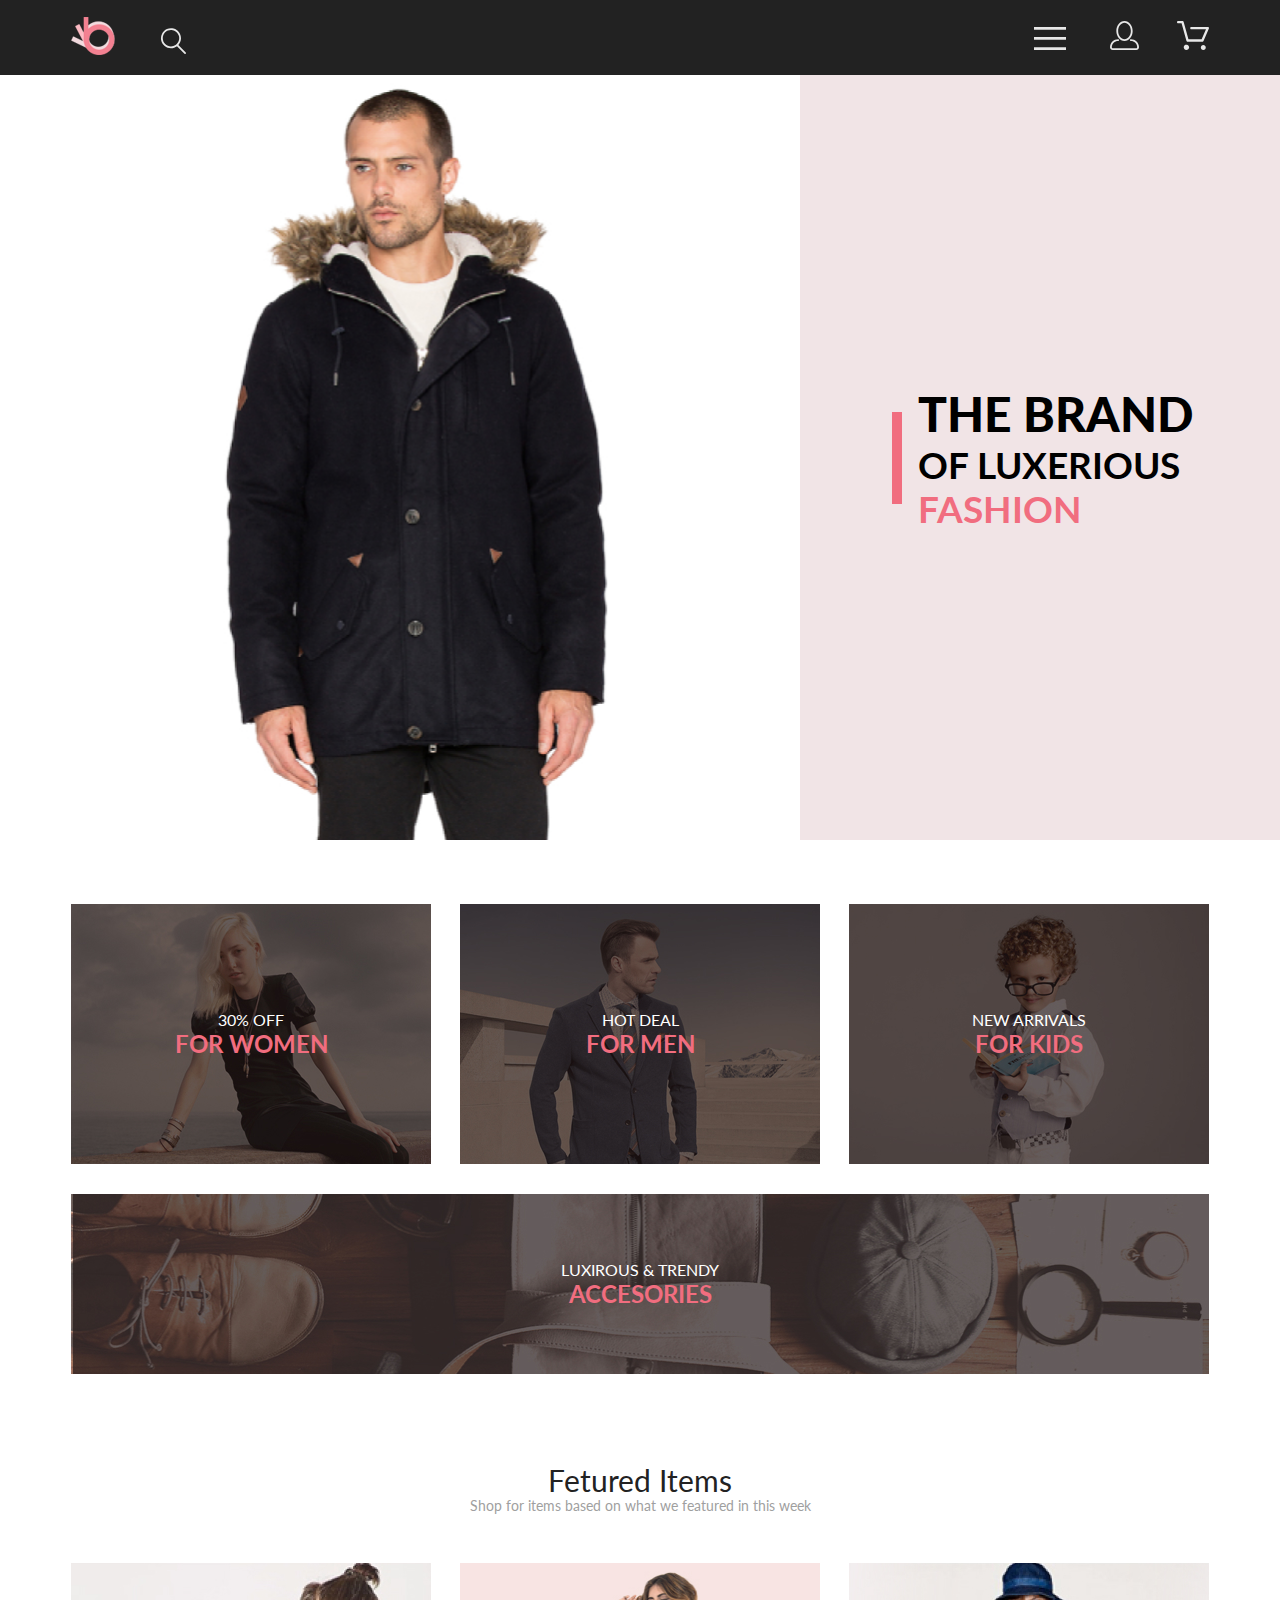
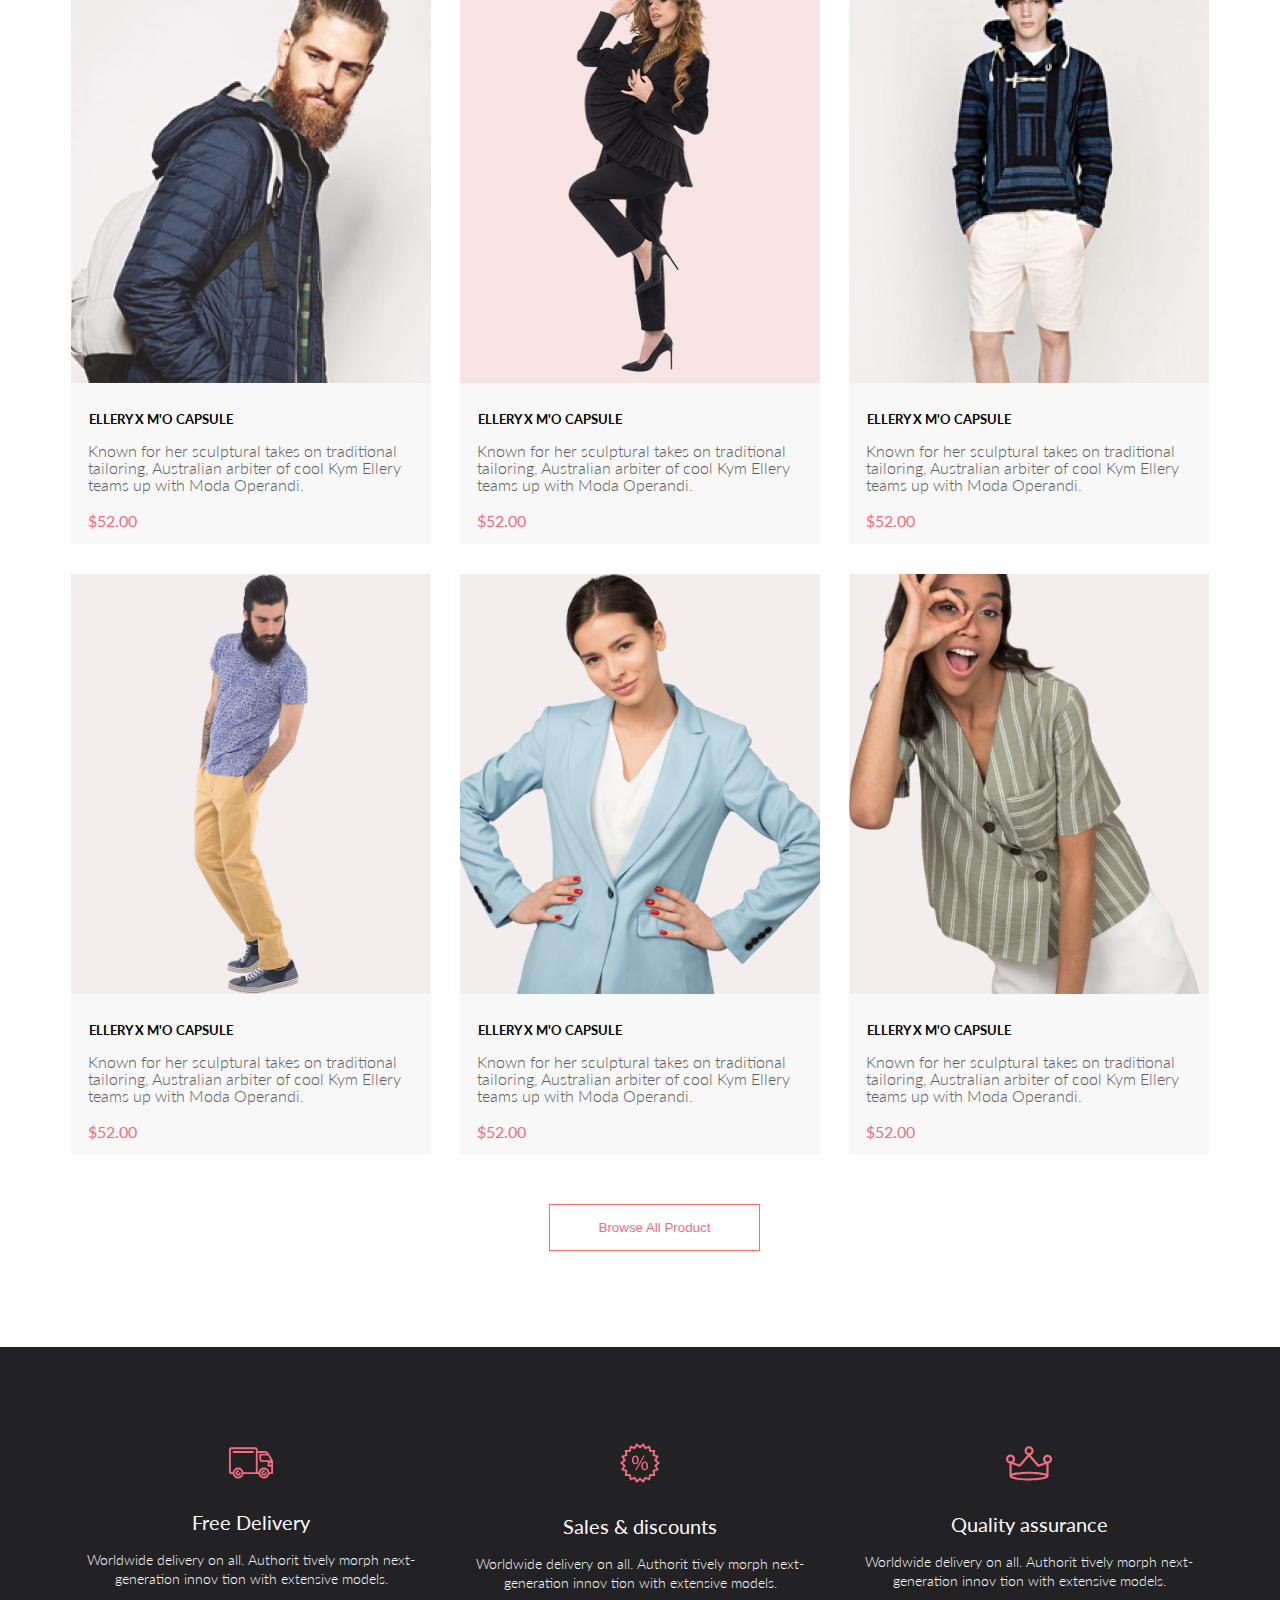
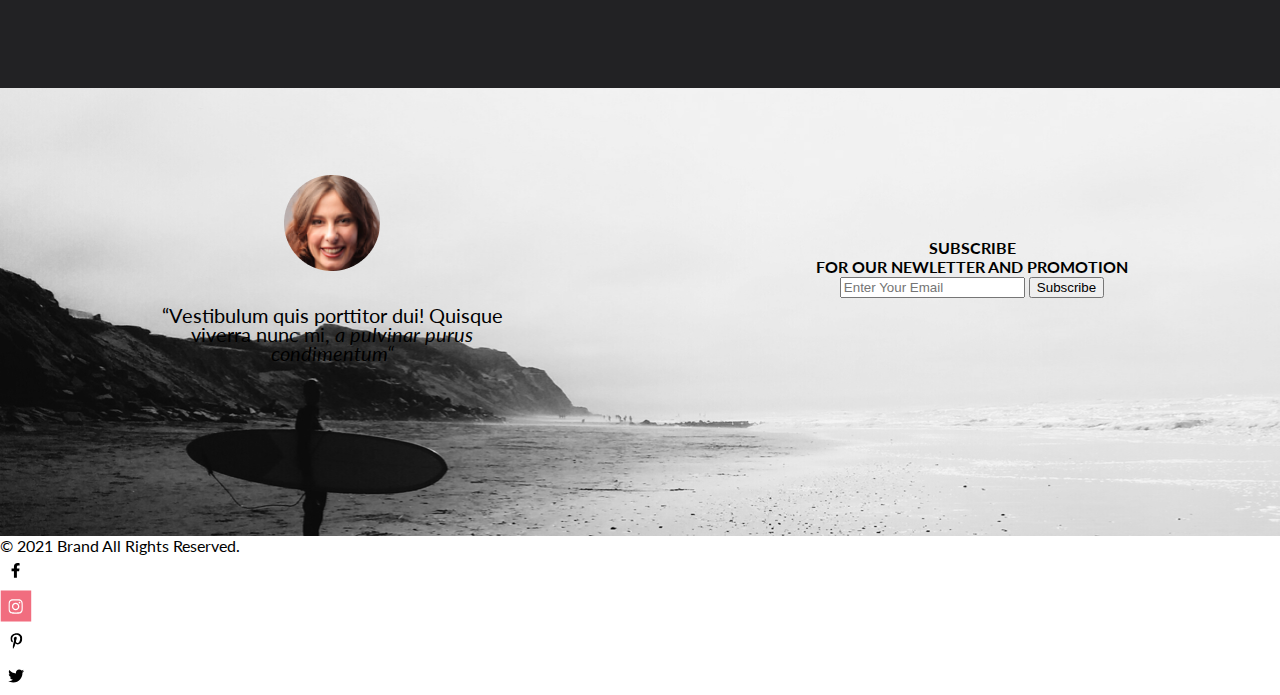
==== index.html @ f20cde5f "дз ко 2 уроку" ====
<!DOCTYPE html>
<html lang="en">

<head>
    <meta charset="UTF-8">
    <meta http-equiv="X-UA-Compatible" content="IE=edge">
    <meta name="viewport" content="width=device-width, initial-scale=1.0">
    <title>Shop</title>
    <link rel="stylesheet" href="CSS/reset.css">
    <link rel="stylesheet" href="CSS/style.css">
    <link rel="preconnect" href="https://fonts.gstatic.com">
    <link href="https://fonts.googleapis.com/css2?family=Lato:wght@300;400;700;900&display=swap" rel="stylesheet">
</head>

<body>
    <header class="header">
        <div class="container">
            <div class="header__wrapper">
                <div class="header__controls">
                    <img class="header__logo" src="img/header/logo.svg" alt="logo" width="44" height="38">
                    <img src="img/header/loupe.svg" alt="loupe" width="26" height="27">
                </div>
                <div class="header__controls">
                    <button type="button" class="header__button">
                        <img src="img/header/burger.svg" alt="burger" width="32" height="23">
                    </button>
                    <a class="header__person-link" href="#"><img src="img/header/user.svg" alt="registration" width="29"
                            height="29"></a>
                    <a href="#"><img src="img/header/basket.svg" alt="cart" width="32" height="29"></a>
                </div>
            </div>
        </div>
        <nav class="header__navigation">
            <h2>menu</h2>
            <ul>
                <li>
                    <a href="#">man</a>
                    <ul>
                        <li><a href="#">Accessories</a></li>
                        <li><a href="#">Bags</a></li>
                        <li><a href="#">Denim</a></li>
                        <li><a href="#">T-Shirts</a></li>
                    </ul>
                </li>
                <li>
                    <a href="#">woman</a>
                    <ul>
                        <li><a href="#">Accessories</a></li>
                        <li><a href="#">Jackets & Coats</a></li>
                        <li><a href="#">Polos</a></li>
                        <li><a href="#">T-Shirts</a></li>
                        <li><a href="#">Shirts</a></li>
                    </ul>
                </li>
                <li>
                    <a href="#">kids</a>
                    <ul>
                        <li><a href="#">Accessories</a></li>
                        <li><a href="#">Jackets & Coats</a></li>
                        <li><a href="#">Polos</a></li>
                        <li><a href="#">T-Shirts</a></li>
                        <li><a href="#">Shirts</a></li>
                        <li><a href="#">Bags</a></li>
                    </ul>
                </li>
            </ul>
        </nav>
    </header>
    <main>
        <section class="brand">
            <img src="img/main_man.jpg" alt="man" width="800" height="765">
            <div class="brand__title-wrapper">
                <div class="brand__rectangle"></div>
                <h1 class="brand__title">the brand <span class="brand__subtitle">of luxerious <span
                            class="brand__subtitle-pink">fashion</span></span></h1>
            </div>
        </section>
        <section class="offers container">
            <h2 class="visually-hidden">Offers</h2>
            <ul class="offers__list">
                <li class="offers__item offers__item--women">
                    <h3 class="offers__subtitle">
                        <p class="offers__title">30% off</p>for women
                    </h3>
                </li>
                <li class="offers__item offers__item--men">
                    <h3 class="offers__subtitle">
                        <p class="offers__title">hot deal</p>for men
                    </h3>
                </li>
                <li class="offers__item offers__item--kids">
                    <h3 class="offers__subtitle">
                        <p class="offers__title">new arrivals</p>for kids
                    </h3>
                </li>
                <li class="offers__item offers__item--accesories">
                    <h3 class="offers__subtitle">
                        <p class="offers__title">luxirous & trendy</p>accesories
                    </h3>
                </li>
            </ul>
        </section>
        <section class="products container">
            <h2 class="products__title">Fetured Items</h2>
            <p class="products__subtitle">Shop for items based on what we featured in this week</p>
            <ul class="products__cards">
                <li class="products__card">
                    <img src="img/products/product1.jpg" alt="product 1" width="360" height="420">
                    <h3 class="card_title">ellery x m'o capsule</h3>
                    <p class="card_subtitle">Known for her sculptural takes on traditional tailoring, Australian arbiter
                        of cool Kym Ellery
                        teams up with Moda Operandi.</p>
                    <p class="card_price">$52.00</p>
                    <button type="button" class="card_button">Add to Cart</button>
                </li>
                <li class="products__card">
                    <img src="img/products/product2.jpg" alt="product 2" width="360" height="420">
                    <h3 class="card_title">ellery x m'o capsule</h3>
                    <p class="card_subtitle">Known for her sculptural takes on traditional
                        tailoring, Australian
                        arbiter of cool Kym Ellery
                        teams up with Moda Operandi.</p>
                    <p class="card_price">$52.00</p>
                    <button type="button" class="card_button">Add to Cart</button>
                </li>
                <li class="products__card">
                    <img src="img/products/product3.jpg" alt="product 3" width="360" height="420">
                    <h3 class="card_title">ellery x m'o capsule</h3>
                    <p class="card_subtitle">Known for her sculptural takes on traditional tailoring, Australian arbiter
                        of cool Kym Ellery
                        teams up with Moda Operandi.</p>
                    <p class="card_price">$52.00</p>
                    <button type="button" class="card_button">Add to Cart</button>
                </li>
                <li class="products__card">
                    <img src="img/products/product4.jpg" alt="product 4" width="360" height="420">
                    <h3 class="card_title">ellery x m'o capsule</h3>
                    <p class="card_subtitle">Known for her sculptural takes on traditional tailoring, Australian arbiter
                        of cool Kym Ellery
                        teams up with Moda Operandi.</p>
                    <p class="card_price">$52.00</p>
                    <button type="button" class="card_button">Add to Cart</button>
                </li>
                <li class="products__card">
                    <img src="img/products/product5.jpg" alt="product 5" width="360" height="420">
                    <h3 class="card_title">ellery x m'o capsule</h3>
                    <p class="card_subtitle">Known for her sculptural takes on traditional tailoring, Australian arbiter
                        of cool Kym Ellery
                        teams up with Moda Operandi.</p>
                    <p class="card_price">$52.00</p>
                    <button type="button" class="card_button">Add to Cart</button>
                </li>
                <li class="products__card">
                    <img src="img/products/product6.jpg" alt="product 6" width="360" height="420">
                    <h3 class="card_title">ellery x m'o capsule</h3>
                    <p class="card_subtitle">Known for her sculptural takes on traditional tailoring, Australian arbiter
                        of cool Kym Ellery
                        teams up with Moda Operandi.</p>
                    <p class="card_price">$52.00</p>
                    <button type="button" class="card_button">Add to Cart</button>
                </li>
            </ul>
            <button type="button" class="products__button">Browse All Product</button>
        </section>
        <section class="advantages-block">
            <ul class="advantages container">
                <li class="advantages__card">
                    <img src="img/delivery.svg" alt="delivery" width="45" height="32">
                    <h3 class="advantages-title">Free Delivery</h3>
                    <p class="advantages-subtitle">Worldwide delivery on all. Authorit tively morph next-generation
                        innov tion with extensive
                        models.</p>
                </li>
                <li class="advantages__card">
                    <img src="img/sales.svg" alt="sales" width="40" height="40">
                    <h3 class="advantages-title">Sales & discounts</h3>
                    <p class="advantages-subtitle">Worldwide delivery on all. Authorit tively morph next-generation
                        innov tion with extensive
                        models.</p>
                </li>
                <li class="advantages__card">
                    <img src="img/quality.svg" alt="quality" width="47" height="35">
                    <h3 class="advantages-title">Quality assurance</h3>
                    <p class="advantages-subtitle">Worldwide delivery on all. Authorit tively morph next-generation
                        innov tion with extensive
                        models.</p>
                </li>
            </ul>
        </section>
    </main>
    <footer>
        <div class="footer-top">
            <div class="face">
                <img src="img/footer/face.png" alt="face" width="96" height="96">
                <p class="face__text">“Vestibulum quis porttitor dui! Quisque viverra nunc mi, <span
                        class="face__text face__text--i">a pulvinar purus
                        condimentum“</span></p>
            </div>
            <div class="form">
                <h2 class="form__title">subscribe</h2>
                <h3 class="form__title">for our newletter and promotion</h3>
                <input type="text" placeholder="Enter Your Email">
                <button>Subscribe</button>
            </div>
        </div>
        <div>
            <p>© 2021 Brand All Rights Reserved.</p>
            <ul>
                <li><a href="#"><img src="img/footer/facebook.svg" alt="facebook" width="32" height="32"></a></li>
                <li><a href="#"><img src="img/footer/inst.svg" alt="instagram" width="32" height="32"></a></li>
                <li><a href="#"><img src="img/footer/pint.svg" alt="pinterest" width="32" height="32"></a></li>
                <li><a href="#"><img src="img/footer/twit.svg" alt="twitter" width="32" height="32"></a></li>
            </ul>
        </div>
    </footer>
</body>

</html>
---- CSS/style.css ----
:root {
    --dark-blue: #222222;
    --pink: #F1E4E6;
    --dark-pink: #F16D7F;
    --brown: #474040;
    --light-gray: #9F9F9F;
    --dark-gray: #5D5D5D;
    --very-light-gray: #F8F8F8;
}

body {
    font-family: Lato;
    font-size: 16px;
    font-style: normal;
    font-weight: 400;
    line-height: 19px;
}

.container {
    width: 1138px;
    margin: 0 auto;
}

.header {
    background-color: var(--dark-blue);
}

.header__wrapper {
    display: flex;
    align-items: center;
    justify-content: space-between;
    min-height: 75px;
}

.header__logo {
    margin: 0 41px 0 0;
}

.header__navigation {
    display: none;
}

.header__button {
    background-color: transparent;
    border: none;
    margin: 0 34px 0 0;
}

.header__person-link {
    margin: 0 34px 0 0;
}

.brand {
    display: flex;
    margin: 0 0 64px;
}

.brand__title {
    font-size: 48px;
    font-style: normal;
    font-weight: 900;
    line-height: 58px;
    text-transform: uppercase;
}

.brand__title-wrapper {
    padding: 0 0 0 92px;
    flex-grow: 1;
    background-color: var(--pink);
    display: flex;
    align-items: center;
}

.brand__subtitle {
    display: block;
    font-size: 37px;
    font-weight: 700;
    line-height: 44px;
    text-align: left;
}

.brand__rectangle {
    background-color: var(--dark-pink);
    width: 12px;
    min-height: 92px;
    margin: 0 16px 0 0;
}

.brand__subtitle-pink {
    color: var(--dark-pink);
}

.visually-hidden {
    position: absolute;
    width: 1px;
    height: 1px;
    margin: -1px;
    padding: 0;
    overflow: hidden;
    border: 0;
    clip: rect(0 0 0 0)
}

.offers__list{
    display: flex;
    flex-wrap: wrap;
    justify-content: space-between;
}

.offers__item {
    color: white;
    background-color: var(--brown);
    width: 360px;
    min-height: 260px;
    margin: 0 0 30px;
    display: flex;
    justify-content: center;
    align-items: center;
}

.offers__item--women {
    background-image: url(../img/offers/for_women.jpg);
}

.offers__item--men {
    background-image: url(../img/offers/for_men.jpg);
}

.offers__item--kids {
    background-image: url(../img/offers/for_kids.jpg);
}

.offers__item--accesories {
    background-image: url(../img/offers/accesories.jpg);
    width: 100%;
    margin: 0;
    min-height: 180px;
}

.offers__title {
    color: white;
    font-size: 16px;
    font-weight: 400;
    line-height: 19px;
    text-align: center;
}

.offers__subtitle {
    color: var(--dark-pink);
    text-transform: uppercase;
    font-size: 24px;
    line-height: 29px;
    text-align: center;
}

.products {
    margin-top: 97px;
}

.products__title {
    color: var(--dark-blue);
    font-size: 30px;
    font-weight: 400;
    text-align: center;
}

.products__subtitle {
    margin: 6px 0 48px;
    color: var(--light-gray);
    font-size: 14px;
    text-align: center;
}

.products__cards {
    display: flex;
    flex-wrap: wrap;
    justify-content: space-between;
}

.products__card {
    background-color: var(--very-light-gray);
    width: 360px;
    height: 581px;
    margin:0 0 30px;
}

.card_title {
    text-transform: uppercase;
    font-size: 13px;
    margin: 24px 0 13px 18px;
}

.card_subtitle {
    color: var(--dark-gray);
    font-weight: 300;
    line-height: 17px;
    margin: 0 0 18px 17px;
}

.card_price {
    color: var(--dark-pink);
    margin: 0 0 18px 17px;

}

.card_button {
    display: none;
}

.products__button {
    position: relative;
    left: 42%;
    margin: 19px 0 96px;
    border: 1px solid #FF6A6A;
    width: 211px;
    height: 47px;
    background-color: white;
    color: var(--dark-pink);
}

.advantages-block {
    background-color: #222224;
}

.advantages {
    display: flex;
    align-items: center;
    justify-content: space-between;
    height: 341px;
}

.advantages__card {
    width: 360px;
    text-align: center;
}

.advantages-title {
    color: #FBFBFB;
    margin: 28px 0 16px;
    font-size: 20px;
    line-height: 24px;
    font-weight: 400;
}

.advantages-subtitle {
    color: #FBFBFB;
    font-size: 14px;
    font-weight: 300;
}

.footer-top {
    background-image: url(../img/footer/footer_back.jpg);
    /* прозрачность */
    height: 448px;
    display: flex;
    justify-content: space-around;
}

.face {
    width: 360px;
    margin: 87px 0 0;
    text-align: center;
}

.face__text {
    font-size: 20px;
    margin: 32px 0 0 0;
}

.face__text--i {
    font-size: 20px;
    font-style: italic;
}

.form {
    margin: 150px 0 0;
    text-align: center;
    text-transform: uppercase;
}
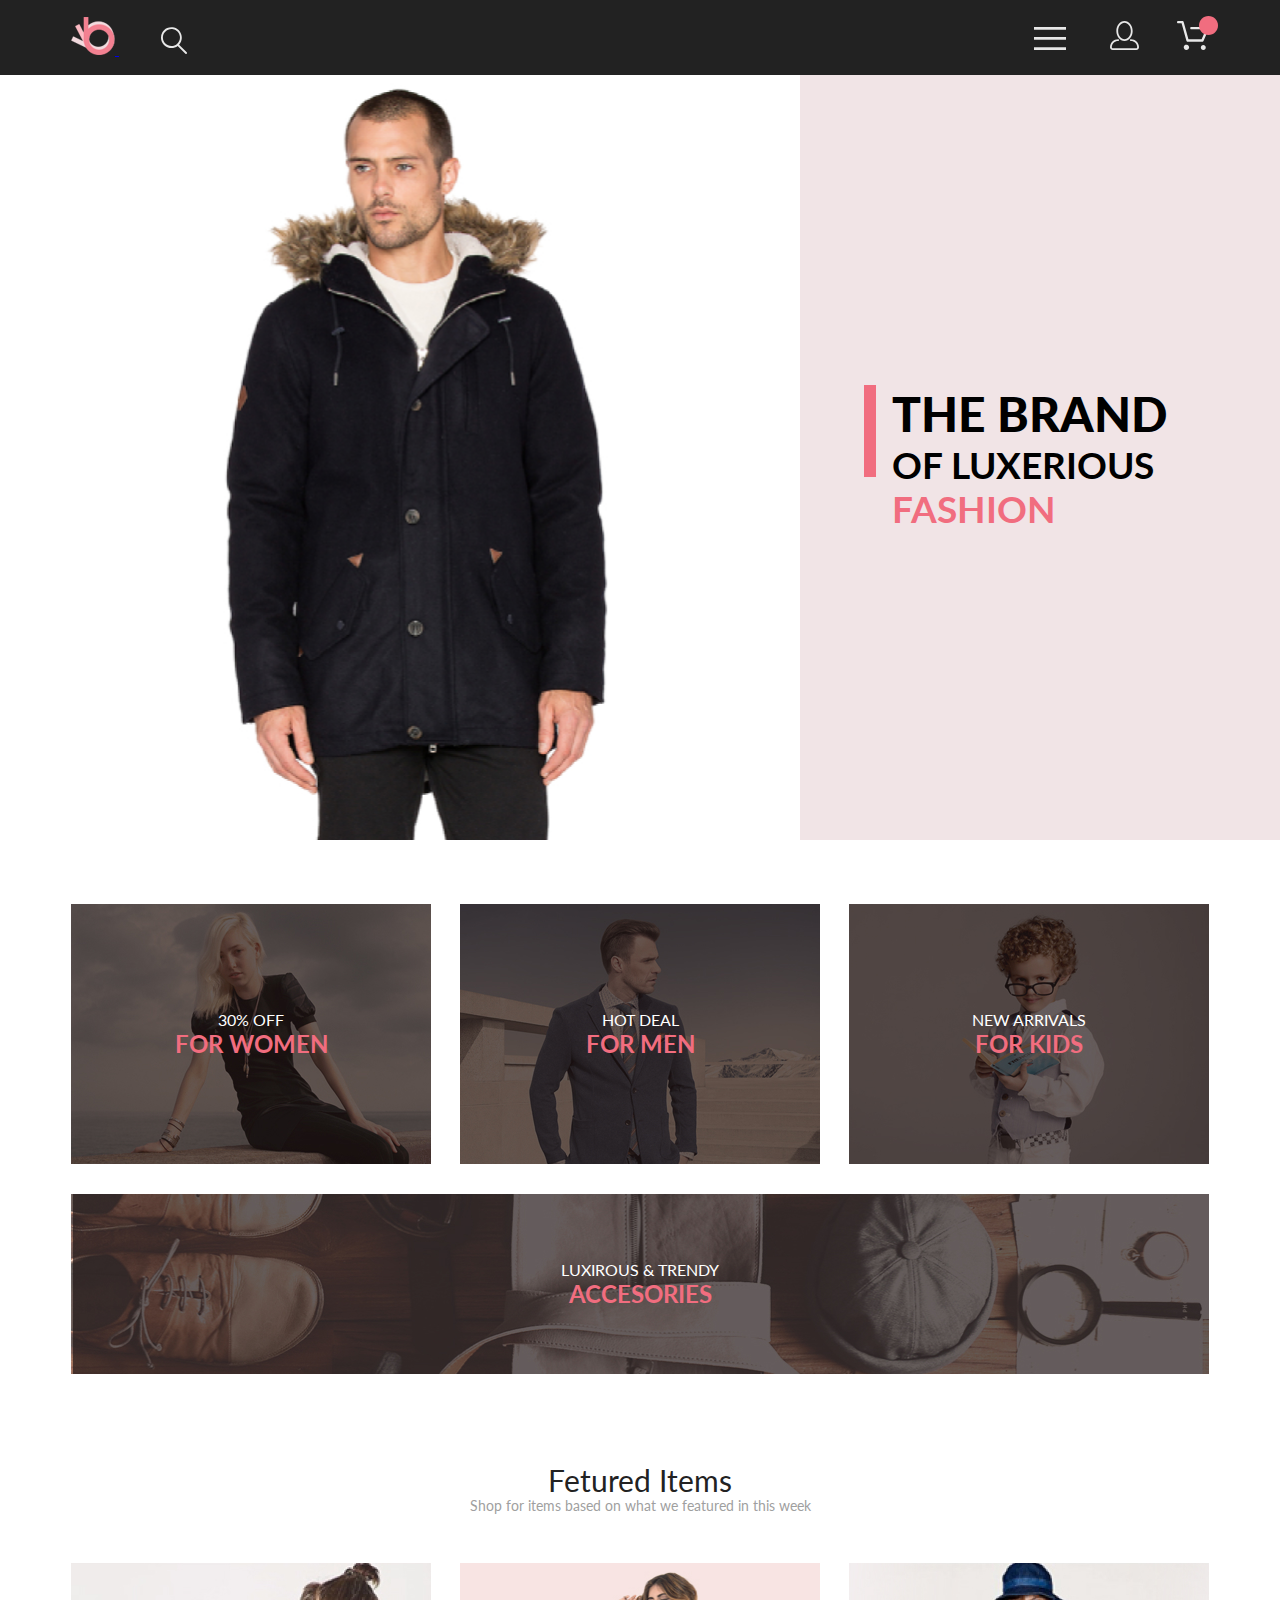
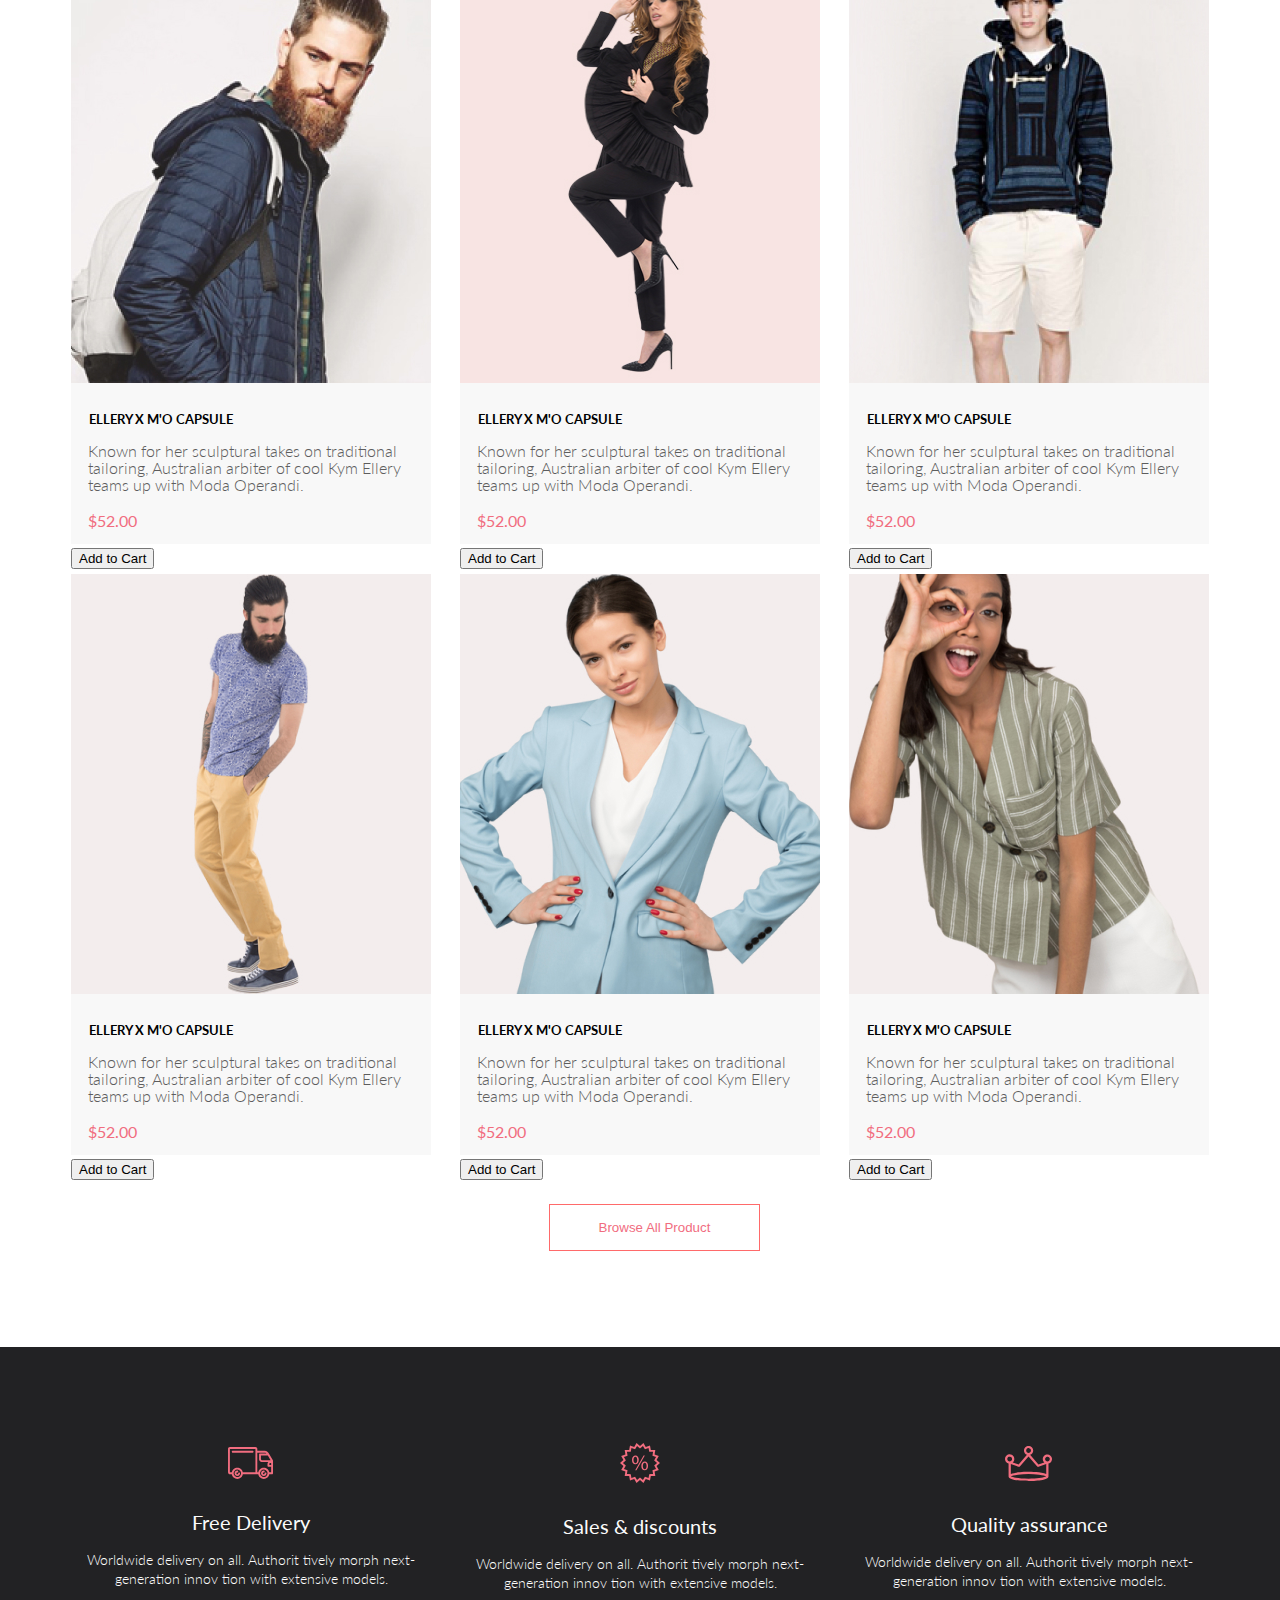
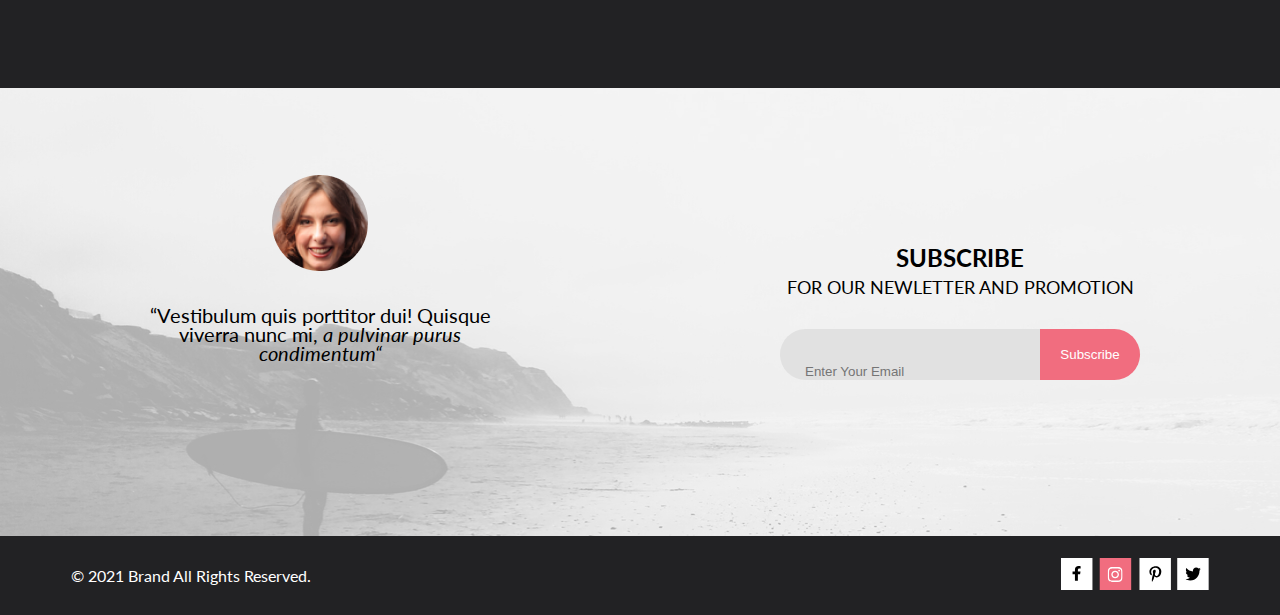
==== commit a3514f7a: "дз к 3 уроку" ====
--- a/index.html
+++ b/index.html
@@ -17,60 +17,99 @@
         <div class="container">
             <div class="header__wrapper">
                 <div class="header__controls">
-                    <img class="header__logo" src="img/header/logo.svg" alt="logo" width="44" height="38">
-                    <img src="img/header/loupe.svg" alt="loupe" width="26" height="27">
+                    <a class="header__logo" href="index.html" target="_blank">
+                        <svg width="44" height="38" viewBox="0 0 44 38" xmlns="http://www.w3.org/2000/svg"
+                            xmlns:xlink="http://www.w3.org/1999/xlink">
+                            <rect width="44" height="38" fill="url(#pattern0)" />
+                            <defs>
+                                <pattern id="pattern0" patternContentUnits="objectBoundingBox" width="1" height="1">
+                                    <use xlink:href="#image0" transform="scale(0.0227273 0.0263158)" />
+                                </pattern>
+                                <image id="image0" width="44" height="38"
+                                    xlink:href="[data-uri]" />
+                            </defs>
+                        </svg>
+                    </a>
+                    <!-- лупа -->
+                    <svg width="27" height="28" viewBox="0 0 27 28" xmlns="http://www.w3.org/2000/svg">
+                        <path
+                            d="M19.0596 17.6259C20.6713 15.8658 21.6282 13.6048 21.7698 11.2225C21.9113 8.84018 21.2288 6.48173 19.8369 4.54318C18.445 2.60463 16.4285 1.20404 14.126 0.576619C11.8234 -0.0508009 9.3751 0.13316 7.19217 1.09761C5.00923 2.06205 3.22463 3.74825 2.13804 5.87302C1.05145 7.9978 0.729054 10.4318 1.225 12.7661C1.72094 15.1005 3.00501 17.1932 4.86158 18.6927C6.71814 20.1922 9.03413 21.0072 11.4206 21.0009C13.673 21.004 15.8645 20.27 17.6606 18.9109L25.4086 26.7179C25.4941 26.807 25.5965 26.8781 25.7099 26.927C25.8232 26.9759 25.9452 27.0017 26.0686 27.0029C26.1923 27.0033 26.3148 26.9782 26.4283 26.9292C26.5419 26.8801 26.6441 26.8082 26.7286 26.7179C26.9025 26.537 26.9997 26.2958 26.9997 26.0449C26.9997 25.794 26.9025 25.5528 26.7286 25.3719L19.0596 17.6259ZM2.88662 10.5009C2.89946 8.81563 3.41094 7.17187 4.35659 5.77685C5.30224 4.38183 6.63972 3.29801 8.20044 2.662C9.76115 2.02599 11.4752 1.86627 13.1266 2.20298C14.7779 2.53969 16.2926 3.35775 17.4797 4.55404C18.6668 5.75033 19.4732 7.27129 19.7972 8.92519C20.1212 10.5791 19.9483 12.2919 19.3002 13.8476C18.6522 15.4034 17.5581 16.7325 16.1559 17.6674C14.7536 18.6023 13.1059 19.1011 11.4206 19.1009C9.14916 19.0901 6.97482 18.1784 5.37484 16.566C3.77486 14.9537 2.87998 12.7724 2.88662 10.5009Z"
+                            fill="#E8E8E8" />
+                    </svg>
                 </div>
                 <div class="header__controls">
                     <button type="button" class="header__button">
-                        <img src="img/header/burger.svg" alt="burger" width="32" height="23">
+                        <!-- бургер -->
+                        <svg width="32" height="23" viewBox="0 0 32 23" xmlns="http://www.w3.org/2000/svg">
+                            <path d="M0 23V20.31H32V23H0ZM0 12.76V10.07H32V12.76H0ZM0 2.69V0H32V2.69H0Z"
+                                fill="#E8E8E8" />
+                        </svg>
                     </button>
-                    <a class="header__person-link" href="#"><img src="img/header/user.svg" alt="registration" width="29"
-                            height="29"></a>
-                    <a href="#"><img src="img/header/basket.svg" alt="cart" width="32" height="29"></a>
+                    <nav class="header__navigation">
+                        <h2 class="menu-title-size">menu</h2>
+                        <ul class="header__navigation-menu">
+                            <li class="title-margin">
+                                <a href="#" class="header__navigation-title">man</a>
+                                <ul>
+                                    <li class="list-margin"><a class="header__navigation-list" href="#">Accessories</a>
+                                    </li>
+                                    <li class="list-margin"><a class="header__navigation-list" href="#">Bags</a></li>
+                                    <li class="list-margin"><a class="header__navigation-list" href="#">Denim</a></li>
+                                    <li class="list-margin"><a class="header__navigation-list" href="#">T-Shirts</a>
+                                    </li>
+                                </ul>
+                            </li>
+                            <li class="title-margin">
+                                <a href="#" class="header__navigation-title">woman</a>
+                                <ul>
+                                    <li class="list-margin"><a class="header__navigation-list" href="#">Accessories</a>
+                                    </li>
+                                    <li class="list-margin"><a class="header__navigation-list" href="#">Jackets &
+                                            Coats</a></li>
+                                    <li class="list-margin"><a class="header__navigation-list" href="#">Polos</a></li>
+                                    <li class="list-margin"><a class="header__navigation-list" href="#">T-Shirts</a>
+                                    </li>
+                                    <li class="list-margin"><a class="header__navigation-list" href="#">Shirts</a></li>
+                                </ul>
+                            </li>
+                            <li class="title-margin">
+                                <a href="#" class="header__navigation-title">kids</a>
+                                <ul>
+                                    <li class="list-margin"><a class="header__navigation-list" href="#">Accessories</a>
+                                    </li>
+                                    <li class="list-margin"><a class="header__navigation-list" href="#">Jackets &
+                                            Coats</a></li>
+                                    <li class="list-margin"><a class="header__navigation-list" href="#">Polos</a></li>
+                                    <li class="list-margin"><a class="header__navigation-list" href="#">T-Shirts</a>
+                                    </li>
+                                    <li class="list-margin"><a class="header__navigation-list" href="#">Shirts</a></li>
+                                    <li class="list-margin"><a class="header__navigation-list" href="#">Bags</a></li>
+                                </ul>
+                            </li>
+                        </ul>
+                    </nav>
+                    <a class="header__person-link" href="registration.html" target="_blank">
+                        <svg width="29" height="29" viewBox="0 0 29 29" xmlns="http://www.w3.org/2000/svg">
+                            <path
+                                d="M14.5 19.937C19 19.937 22.656 15.464 22.656 9.968C22.656 4.472 19 0 14.5 0C13.3631 0.0217413 12.2463 0.303398 11.2351 0.823397C10.2239 1.34339 9.34507 2.08794 8.66602 3C7.12663 4.99573 6.30819 7.45381 6.34399 9.974C6.34399 15.465 10 19.937 14.5 19.937ZM14.5 1.813C18 1.813 20.844 5.472 20.844 9.969C20.844 14.466 17.998 18.125 14.5 18.125C11.002 18.125 8.15603 14.465 8.15503 9.969C8.15403 5.473 11 1.813 14.5 1.813ZM20.844 18.125C20.6036 18.125 20.373 18.2205 20.203 18.3905C20.033 18.5605 19.9375 18.7911 19.9375 19.0315C19.9375 19.2719 20.033 19.5025 20.203 19.6725C20.373 19.8425 20.6036 19.938 20.844 19.938C22.526 19.9399 24.1386 20.6088 25.3279 21.7982C26.5172 22.9875 27.1861 24.6 27.188 26.282C27.1875 26.5221 27.0918 26.7523 26.922 26.9221C26.7522 27.0918 26.5221 27.1875 26.282 27.188H2.71997C2.47985 27.1875 2.24975 27.0918 2.07996 26.9221C1.91016 26.7523 1.81449 26.5221 1.81396 26.282C1.81608 24.6001 2.48517 22.9877 3.67444 21.7985C4.86371 20.6092 6.47608 19.9401 8.15796 19.938C8.39824 19.938 8.62868 19.8425 8.79858 19.6726C8.96849 19.5027 9.06396 19.2723 9.06396 19.032C9.06396 18.7917 8.96849 18.5613 8.79858 18.3914C8.62868 18.2215 8.39824 18.126 8.15796 18.126C5.99541 18.1279 3.92201 18.9875 2.39258 20.5164C0.863144 22.0453 0.00264777 24.1185 0 26.281C0.000794067 27.0019 0.287502 27.693 0.797241 28.2027C1.30698 28.7125 1.99811 28.9992 2.71899 29H26.282C27.0027 28.9989 27.6936 28.7121 28.2031 28.2024C28.7126 27.6927 28.9992 27.0017 29 26.281C28.9974 24.1187 28.1372 22.0457 26.6083 20.5168C25.0793 18.9878 23.0063 18.1276 20.844 18.125Z"
+                                fill="#E8E8E8" />
+                        </svg></a>
+                    <a class="header__basket" href="#">
+                        <svg width="32" height="29" viewBox="0 0 32 29" xmlns="http://www.w3.org/2000/svg">
+                            <path
+                                d="M26.2009 29C25.5532 28.9738 24.9415 28.6948 24.4972 28.2227C24.0529 27.7506 23.8114 27.1232 23.8245 26.475C23.8376 25.8269 24.1043 25.2097 24.5673 24.7559C25.0303 24.3022 25.6527 24.048 26.301 24.048C26.9493 24.048 27.5717 24.3022 28.0347 24.7559C28.4977 25.2097 28.7644 25.8269 28.7775 26.475C28.7906 27.1232 28.549 27.7506 28.1047 28.2227C27.6604 28.6948 27.0488 28.9738 26.401 29H26.2009ZM6.75293 26.32C6.75293 25.79 6.91011 25.2718 7.20459 24.8311C7.49907 24.3904 7.91764 24.0469 8.40735 23.844C8.89705 23.6412 9.43594 23.5881 9.95581 23.6915C10.4757 23.7949 10.9532 24.0502 11.328 24.425C11.7028 24.7998 11.9581 25.2773 12.0615 25.7972C12.1649 26.317 12.1118 26.8559 11.9089 27.3456C11.7061 27.8353 11.3626 28.2539 10.9219 28.5483C10.4812 28.8428 9.96304 29 9.43298 29C9.08087 29.0003 8.73212 28.9311 8.40674 28.7966C8.08136 28.662 7.78569 28.4646 7.53662 28.2158C7.28755 27.9669 7.09001 27.6713 6.9552 27.3461C6.82039 27.0208 6.75098 26.6721 6.75098 26.32H6.75293ZM10.553 20.686C10.2935 20.6868 10.0409 20.6024 9.83411 20.4457C9.62727 20.2891 9.47758 20.0689 9.40796 19.819L4.57495 2.36401H1.18201C0.868521 2.36401 0.567859 2.23947 0.346191 2.01781C0.124523 1.79614 0 1.49549 0 1.18201C0 0.868519 0.124523 0.567873 0.346191 0.346205C0.567859 0.124537 0.868521 5.81268e-06 1.18201 5.81268e-06H5.46301C5.7225 -0.00080736 5.97504 0.0837201 6.18176 0.240568C6.38848 0.397416 6.53784 0.617884 6.60693 0.868006L11.4399 18.323H24.6179L29.001 8.27501H14.401C14.2428 8.27961 14.0854 8.25242 13.9379 8.19507C13.7904 8.13771 13.6559 8.05134 13.5424 7.94108C13.4288 7.83082 13.3386 7.69891 13.277 7.55315C13.2154 7.40739 13.1836 7.25075 13.1836 7.0925C13.1836 6.93426 13.2154 6.77762 13.277 6.63186C13.3386 6.4861 13.4288 6.35419 13.5424 6.24393C13.6559 6.13367 13.7904 6.0473 13.9379 5.98994C14.0854 5.93259 14.2428 5.90541 14.401 5.91001H30.814C31.0097 5.90996 31.2022 5.95866 31.3744 6.05172C31.5465 6.14478 31.6928 6.27926 31.7999 6.44301C31.9078 6.60729 31.9734 6.79569 31.9908 6.99145C32.0083 7.18721 31.9771 7.38424 31.9 7.565L26.495 19.977C26.4026 20.1876 26.251 20.3668 26.0585 20.4927C25.866 20.6186 25.641 20.6858 25.411 20.686H10.553Z"
+                                fill="#E8E8E8" />
+                        </svg>
+
+                    </a>
                 </div>
             </div>
         </div>
-        <nav class="header__navigation">
-            <h2>menu</h2>
-            <ul>
-                <li>
-                    <a href="#">man</a>
-                    <ul>
-                        <li><a href="#">Accessories</a></li>
-                        <li><a href="#">Bags</a></li>
-                        <li><a href="#">Denim</a></li>
-                        <li><a href="#">T-Shirts</a></li>
-                    </ul>
-                </li>
-                <li>
-                    <a href="#">woman</a>
-                    <ul>
-                        <li><a href="#">Accessories</a></li>
-                        <li><a href="#">Jackets & Coats</a></li>
-                        <li><a href="#">Polos</a></li>
-                        <li><a href="#">T-Shirts</a></li>
-                        <li><a href="#">Shirts</a></li>
-                    </ul>
-                </li>
-                <li>
-                    <a href="#">kids</a>
-                    <ul>
-                        <li><a href="#">Accessories</a></li>
-                        <li><a href="#">Jackets & Coats</a></li>
-                        <li><a href="#">Polos</a></li>
-                        <li><a href="#">T-Shirts</a></li>
-                        <li><a href="#">Shirts</a></li>
-                        <li><a href="#">Bags</a></li>
-                    </ul>
-                </li>
-            </ul>
-        </nav>
     </header>
     <main>
         <section class="brand">
             <img src="img/main_man.jpg" alt="man" width="800" height="765">
             <div class="brand__title-wrapper">
-                <div class="brand__rectangle"></div>
                 <h1 class="brand__title">the brand <span class="brand__subtitle">of luxerious <span
                             class="brand__subtitle-pink">fashion</span></span></h1>
             </div>
@@ -106,58 +145,58 @@
             <ul class="products__cards">
                 <li class="products__card">
                     <img src="img/products/product1.jpg" alt="product 1" width="360" height="420">
-                    <h3 class="card_title">ellery x m'o capsule</h3>
-                    <p class="card_subtitle">Known for her sculptural takes on traditional tailoring, Australian arbiter
-                        of cool Kym Ellery
-                        teams up with Moda Operandi.</p>
-                    <p class="card_price">$52.00</p>
-                    <button type="button" class="card_button">Add to Cart</button>
+                    <h3 class="card-title">ellery x m'o capsule</h3>
+                    <p class="card-subtitle">Known for her sculptural takes on traditional tailoring, Australian arbiter
+                        of cool Kym Ellery
+                        teams up with Moda Operandi.</p>
+                    <p class="card-price">$52.00</p>
+                    <button type="button" class="card-button">Add to Cart</button>
                 </li>
                 <li class="products__card">
                     <img src="img/products/product2.jpg" alt="product 2" width="360" height="420">
-                    <h3 class="card_title">ellery x m'o capsule</h3>
-                    <p class="card_subtitle">Known for her sculptural takes on traditional
+                    <h3 class="card-title">ellery x m'o capsule</h3>
+                    <p class="card-subtitle">Known for her sculptural takes on traditional
                         tailoring, Australian
                         arbiter of cool Kym Ellery
                         teams up with Moda Operandi.</p>
-                    <p class="card_price">$52.00</p>
-                    <button type="button" class="card_button">Add to Cart</button>
+                    <p class="card-price">$52.00</p>
+                    <button type="button" class="card-button">Add to Cart</button>
                 </li>
                 <li class="products__card">
                     <img src="img/products/product3.jpg" alt="product 3" width="360" height="420">
-                    <h3 class="card_title">ellery x m'o capsule</h3>
-                    <p class="card_subtitle">Known for her sculptural takes on traditional tailoring, Australian arbiter
-                        of cool Kym Ellery
-                        teams up with Moda Operandi.</p>
-                    <p class="card_price">$52.00</p>
-                    <button type="button" class="card_button">Add to Cart</button>
+                    <h3 class="card-title">ellery x m'o capsule</h3>
+                    <p class="card-subtitle">Known for her sculptural takes on traditional tailoring, Australian arbiter
+                        of cool Kym Ellery
+                        teams up with Moda Operandi.</p>
+                    <p class="card-price">$52.00</p>
+                    <button type="button" class="card-button">Add to Cart</button>
                 </li>
                 <li class="products__card">
                     <img src="img/products/product4.jpg" alt="product 4" width="360" height="420">
-                    <h3 class="card_title">ellery x m'o capsule</h3>
-                    <p class="card_subtitle">Known for her sculptural takes on traditional tailoring, Australian arbiter
-                        of cool Kym Ellery
-                        teams up with Moda Operandi.</p>
-                    <p class="card_price">$52.00</p>
-                    <button type="button" class="card_button">Add to Cart</button>
+                    <h3 class="card-title">ellery x m'o capsule</h3>
+                    <p class="card-subtitle">Known for her sculptural takes on traditional tailoring, Australian arbiter
+                        of cool Kym Ellery
+                        teams up with Moda Operandi.</p>
+                    <p class="card-price">$52.00</p>
+                    <button type="button" class="card-button">Add to Cart</button>
                 </li>
                 <li class="products__card">
                     <img src="img/products/product5.jpg" alt="product 5" width="360" height="420">
-                    <h3 class="card_title">ellery x m'o capsule</h3>
-                    <p class="card_subtitle">Known for her sculptural takes on traditional tailoring, Australian arbiter
-                        of cool Kym Ellery
-                        teams up with Moda Operandi.</p>
-                    <p class="card_price">$52.00</p>
-                    <button type="button" class="card_button">Add to Cart</button>
+                    <h3 class="card-title">ellery x m'o capsule</h3>
+                    <p class="card-subtitle">Known for her sculptural takes on traditional tailoring, Australian arbiter
+                        of cool Kym Ellery
+                        teams up with Moda Operandi.</p>
+                    <p class="card-price">$52.00</p>
+                    <button type="button" class="card-button">Add to Cart</button>
                 </li>
                 <li class="products__card">
                     <img src="img/products/product6.jpg" alt="product 6" width="360" height="420">
-                    <h3 class="card_title">ellery x m'o capsule</h3>
-                    <p class="card_subtitle">Known for her sculptural takes on traditional tailoring, Australian arbiter
-                        of cool Kym Ellery
-                        teams up with Moda Operandi.</p>
-                    <p class="card_price">$52.00</p>
-                    <button type="button" class="card_button">Add to Cart</button>
+                    <h3 class="card-title">ellery x m'o capsule</h3>
+                    <p class="card-subtitle">Known for her sculptural takes on traditional tailoring, Australian arbiter
+                        of cool Kym Ellery
+                        teams up with Moda Operandi.</p>
+                    <p class="card-price">$52.00</p>
+                    <button type="button" class="card-button">Add to Cart</button>
                 </li>
             </ul>
             <button type="button" class="products__button">Browse All Product</button>
@@ -165,21 +204,33 @@
         <section class="advantages-block">
             <ul class="advantages container">
                 <li class="advantages__card">
-                    <img src="img/delivery.svg" alt="delivery" width="45" height="32">
+                    <svg width="46" height="32" viewBox="0 0 46 32" xmlns="http://www.w3.org/2000/svg">
+                        <path
+                            d="M30.2873 27.2429H14.8103C14.6031 28.5509 13.936 29.742 12.929 30.6021C11.922 31.4621 10.6411 31.9346 9.31682 31.9346C7.99252 31.9346 6.71166 31.4621 5.70464 30.6021C4.69762 29.742 4.03052 28.5509 3.82332 27.2429H1.88631C1.39149 27.2397 0.918139 27.0404 0.570025 26.6887C0.221911 26.337 0.0274507 25.8618 0.0293142 25.3669V1.87695C0.0271852 1.38195 0.221516 0.906335 0.569658 0.554443C0.917801 0.202551 1.39131 0.00317363 1.88631 0H27.4373C27.9322 0.00317353 28.4056 0.202522 28.7536 0.554443C29.1016 0.906364 29.2957 1.38204 29.2933 1.87695V3.78198H36.4143C36.4947 3.78164 36.5747 3.79208 36.6523 3.81299C38.9523 4.01299 40.1093 5.2129 41.3293 7.2749L44.8883 13.3689C44.9732 13.5136 45.018 13.6782 45.0183 13.8459V26.304C45.0194 26.5515 44.9221 26.7892 44.7479 26.9651C44.5737 27.141 44.3369 27.2406 44.0893 27.2419H41.2753C41.0681 28.5499 40.401 29.741 39.394 30.6011C38.387 31.4611 37.1061 31.9336 35.7818 31.9336C34.4575 31.9336 33.1767 31.4611 32.1696 30.6011C31.1626 29.741 30.4955 28.5499 30.2883 27.2419L30.2873 27.2429ZM32.0653 26.304C32.0732 27.0369 32.2977 27.7511 32.7107 28.3567C33.1236 28.9623 33.7065 29.4322 34.3859 29.7073C35.0653 29.9824 35.811 30.0503 36.5289 29.9026C37.2469 29.7548 37.9051 29.398 38.4207 28.877C38.9363 28.3559 39.2862 27.6941 39.4265 26.9746C39.5667 26.2551 39.491 25.5103 39.2088 24.8337C38.9267 24.1572 38.4507 23.5794 37.8408 23.1729C37.2309 22.7663 36.5143 22.5491 35.7813 22.5488C34.791 22.5552 33.8436 22.9543 33.1469 23.6582C32.4503 24.3621 32.0613 25.3136 32.0653 26.304ZM5.60134 26.304C5.60923 27.0369 5.83376 27.7511 6.24669 28.3567C6.65962 28.9623 7.2425 29.4322 7.92192 29.7073C8.60135 29.9824 9.34697 30.0503 10.0649 29.9026C10.7829 29.7548 11.4411 29.398 11.9567 28.877C12.4723 28.3559 12.8222 27.6941 12.9625 26.9746C13.1027 26.2551 13.027 25.5103 12.7448 24.8337C12.4627 24.1572 11.9867 23.5794 11.3768 23.1729C10.7669 22.7663 10.0503 22.5491 9.31731 22.5488C8.32679 22.5549 7.37915 22.9537 6.6823 23.6577C5.98545 24.3617 5.59634 25.3134 5.60033 26.304H5.60134ZM41.2733 25.366H43.1593V19.7478H40.4233C40.3007 19.7473 40.1794 19.7227 40.0664 19.6753C39.9533 19.6279 39.8507 19.5585 39.7644 19.4714C39.6781 19.3843 39.6099 19.281 39.5635 19.1675C39.5172 19.054 39.4937 18.9324 39.4943 18.8098V16.9629C39.494 16.2423 39.7696 15.5488 40.2643 15.0249H33.8853C33.8081 15.0248 33.7312 15.015 33.6563 14.9958C32.9516 14.933 32.2961 14.6081 31.8194 14.0852C31.3428 13.5623 31.0798 12.8794 31.0823 12.1719V7.47192C31.0817 7.34927 31.1052 7.22758 31.1515 7.11401C31.1978 7.00044 31.2661 6.89725 31.3523 6.81006C31.4386 6.72286 31.5412 6.6535 31.6543 6.60596C31.7674 6.55841 31.8887 6.53361 32.0113 6.53296H38.4943C38.15 6.21428 37.7426 5.97123 37.2986 5.81982C36.8545 5.66842 36.3836 5.61187 35.9163 5.65381H29.2933V25.3618H30.2873C30.4945 24.0538 31.1616 22.8627 32.1687 22.0027C33.1757 21.1426 34.4565 20.6702 35.7808 20.6702C37.1051 20.6702 38.386 21.1426 39.393 22.0027C40.4 22.8627 41.0671 24.0538 41.2743 25.3618L41.2733 25.366ZM14.8093 25.366H27.4363V1.87598H1.88631V25.366H3.82332C4.03052 24.058 4.69762 22.8666 5.70464 22.0066C6.71166 21.1465 7.99252 20.6741 9.31682 20.6741C10.6411 20.6741 11.922 21.1465 12.929 22.0066C13.936 22.8666 14.6031 24.058 14.8103 25.366H14.8093ZM41.3513 16.9658V17.875H43.1593V16.0278H42.2803C42.0335 16.0294 41.7973 16.1288 41.6234 16.304C41.4495 16.4792 41.352 16.716 41.3523 16.9629L41.3513 16.9658ZM32.9383 12.1738C32.9372 12.4263 33.0363 12.6691 33.2139 12.8486C33.3914 13.0282 33.6328 13.13 33.8853 13.1318C33.9492 13.1316 34.0129 13.1384 34.0753 13.1519H42.6003L39.8343 8.41602H32.9343L32.9383 12.1738ZM33.0313 26.3059C33.0284 25.5734 33.3162 24.8695 33.8316 24.3489C34.3469 23.8283 35.0478 23.5333 35.7803 23.5288C36.0291 23.5288 36.2677 23.6278 36.4436 23.8037C36.6195 23.9796 36.7183 24.218 36.7183 24.4668C36.7183 24.7156 36.6195 24.9542 36.4436 25.1301C36.2677 25.306 36.0291 25.4048 35.7803 25.4048C35.602 25.4032 35.4272 25.4548 35.2782 25.5527C35.1291 25.6507 35.0125 25.7905 34.9432 25.9548C34.8738 26.1191 34.8548 26.3005 34.8887 26.4756C34.9225 26.6507 35.0076 26.8118 35.1331 26.9385C35.2586 27.0651 35.419 27.1516 35.5938 27.187C35.7686 27.2224 35.9499 27.2051 36.1149 27.1372C36.2798 27.0693 36.4208 26.9538 36.5201 26.8057C36.6193 26.6575 36.6723 26.4833 36.6723 26.3049C36.6723 26.0587 36.7701 25.8226 36.9443 25.6484C37.1184 25.4743 37.3546 25.3765 37.6008 25.3765C37.8471 25.3765 38.0832 25.4743 38.2574 25.6484C38.4315 25.8226 38.5293 26.0587 38.5293 26.3049C38.5293 27.0343 38.2396 27.7338 37.7239 28.2495C37.2081 28.7652 36.5087 29.0549 35.7793 29.0549C35.05 29.0549 34.3505 28.7652 33.8348 28.2495C33.319 27.7338 33.0293 27.0343 33.0293 26.3049L33.0313 26.3059ZM6.56731 26.3059C6.56438 25.5734 6.8522 24.8695 7.36757 24.3489C7.88294 23.8283 8.58378 23.5333 9.31633 23.5288C9.5651 23.5288 9.80369 23.6278 9.9796 23.8037C10.1555 23.9796 10.2543 24.218 10.2543 24.4668C10.2543 24.7156 10.1555 24.9542 9.9796 25.1301C9.80369 25.306 9.5651 25.4048 9.31633 25.4048C9.138 25.4032 8.96319 25.4548 8.81413 25.5527C8.66508 25.6507 8.54849 25.7905 8.47914 25.9548C8.4098 26.1191 8.39082 26.3005 8.42464 26.4756C8.45846 26.6507 8.54354 26.8118 8.66908 26.9385C8.79463 27.0651 8.95498 27.1516 9.12978 27.187C9.30458 27.2224 9.48595 27.2051 9.65087 27.1372C9.81579 27.0693 9.95683 26.9538 10.0561 26.8057C10.1553 26.6575 10.2083 26.4833 10.2083 26.3049C10.2083 26.0587 10.3061 25.8226 10.4803 25.6484C10.6544 25.4743 10.8906 25.3765 11.1368 25.3765C11.3831 25.3765 11.6193 25.4743 11.7934 25.6484C11.9675 25.8226 12.0653 26.0587 12.0653 26.3049C12.0653 27.0343 11.7756 27.7338 11.2599 28.2495C10.7441 28.7652 10.0447 29.0549 9.31532 29.0549C8.58598 29.0549 7.8865 28.7652 7.37078 28.2495C6.85505 27.7338 6.56532 27.0343 6.56532 26.3049L6.56731 26.3059ZM4.70934 5.65991C4.46056 5.65991 4.22198 5.56116 4.04607 5.38525C3.87016 5.20934 3.77132 4.9707 3.77132 4.72192C3.77132 4.47315 3.87016 4.2345 4.04607 4.05859C4.22198 3.88268 4.46056 3.78394 4.70934 3.78394H24.6093C24.8581 3.78394 25.0967 3.88268 25.2726 4.05859C25.4485 4.2345 25.5473 4.47315 25.5473 4.72192C25.5473 4.9707 25.4485 5.20934 25.2726 5.38525C25.0967 5.56116 24.8581 5.65991 24.6093 5.65991H4.70934Z"
+                            fill="#F16D7F" />
+                    </svg>
                     <h3 class="advantages-title">Free Delivery</h3>
                     <p class="advantages-subtitle">Worldwide delivery on all. Authorit tively morph next-generation
                         innov tion with extensive
                         models.</p>
                 </li>
                 <li class="advantages__card">
-                    <img src="img/sales.svg" alt="sales" width="40" height="40">
+                    <svg width="40" height="40" viewBox="0 0 40 40" xmlns="http://www.w3.org/2000/svg">
+                        <path
+                            d="M19.994 37.0239L16.523 39.9238L14.235 36.0039L9.995 37.5159L9.17297 33.0359L4.67999 32.991L5.41199 28.491L1.20398 26.8909L3.414 22.925L0 19.96L3.41199 16.9929L1.20203 13.0278L5.41101 11.428L4.67798 6.93286L9.172 6.88892L9.99402 2.40894L14.234 3.91992L16.522 0L19.993 2.8999L23.464 0L25.753 3.9209L29.993 2.40894L30.814 6.88989L35.308 6.93481L34.576 11.4299L38.784 13.03L36.574 16.9958L39.986 19.9609L36.574 22.928L38.783 26.894L34.574 28.4939L35.307 32.988L30.812 33.033L29.991 37.5139L25.753 36.0029L23.464 39.9229L19.994 37.0239ZM21.2 35.541L22.961 37.012L24.122 35.022L24.914 33.666L26.382 34.189L28.533 34.957L28.95 32.6838L29.235 31.1289L30.796 31.113L33.078 31.092L32.706 28.8098L32.452 27.25L33.911 26.696L36.045 25.8828L34.925 23.873L34.159 22.498L35.342 21.4709L37.076 19.9609L35.343 18.4609L34.16 17.4319L34.926 16.0559L36.047 14.0449L33.913 13.2339L32.454 12.6809L32.709 11.1208L33.081 8.83984L30.799 8.81689L29.239 8.80103L28.954 7.24683L28.538 4.97388L26.386 5.74097L24.918 6.26392L24.125 4.90698L22.963 2.91699L21.201 4.38794L19.996 5.39282L18.791 4.38794L17.03 2.91699L15.869 4.90601L15.077 6.26294L13.608 5.73999L11.458 4.97192L11.04 7.24585L10.755 8.80005L9.19501 8.81592L6.914 8.83789L7.28601 11.1199L7.53998 12.678L6.08099 13.2329L3.94598 14.0439L5.06702 16.0549L5.83301 17.4299L4.65002 18.459L2.91602 19.967L4.64899 21.4739L5.83197 22.5029L5.06598 23.8779L3.94501 25.8879L6.078 26.698L7.53802 27.2529L7.28302 28.812L6.91199 31.0959L9.19299 31.1189L10.753 31.135L11.038 32.6899L11.455 34.9619L13.607 34.1948L15.076 33.6719L15.868 35.0288L17.03 37.019L18.791 35.5479L19.996 34.543L21.2 35.541ZM21.318 23.02C21.318 20.093 22.883 18.4648 24.777 18.4648C26.783 18.4648 28.077 20.0279 28.077 22.7949C28.077 25.8539 26.492 27.3718 24.662 27.3718C22.883 27.3718 21.338 25.922 21.318 23.02ZM22.839 22.9319C22.816 24.7829 23.521 26.1899 24.711 26.1899C25.988 26.1899 26.561 24.8049 26.561 22.8899C26.561 21.1249 26.054 19.6528 24.711 19.6528C23.5 19.6488 22.839 21.1029 22.839 22.9309V22.9319ZM15.194 27.332L23.609 12.613H24.842L16.427 27.332H15.194ZM11.979 16.99C11.979 14.09 13.542 12.458 15.437 12.458C17.437 12.458 18.763 14.022 18.763 16.79C18.763 19.848 17.177 21.365 15.327 21.365C13.544 21.365 12 19.915 11.979 16.991V16.99ZM13.521 16.9238C13.477 18.7748 14.162 20.1809 15.371 20.1829C16.648 20.1829 17.221 18.7988 17.221 16.8828C17.221 15.1168 16.714 13.645 15.371 13.645C14.162 13.642 13.521 15.092 13.521 16.925V16.9238Z"
+                            fill="#F16D7F" />
+                    </svg>
                     <h3 class="advantages-title">Sales & discounts</h3>
                     <p class="advantages-subtitle">Worldwide delivery on all. Authorit tively morph next-generation
                         innov tion with extensive
                         models.</p>
                 </li>
                 <li class="advantages__card">
-                    <img src="img/quality.svg" alt="quality" width="47" height="35">
+                    <svg width="48" height="35" viewBox="0 0 48 35" xmlns="http://www.w3.org/2000/svg">
+                        <path
+                            d="M42.3938 8.53564C41.1774 8.52335 40.0058 8.99349 39.1351 9.84302C38.2644 10.6925 37.7655 11.8522 37.7479 13.0686C37.751 13.7086 37.892 14.3405 38.1612 14.9211C38.4304 15.5018 38.8215 16.0176 39.3079 16.4336L33.4479 18.4888L25.1089 8.80566C26.0042 8.50693 26.784 7.93646 27.3396 7.17358C27.8953 6.41071 28.1992 5.49331 28.2089 4.54956C28.1837 3.33432 27.6832 2.17743 26.8149 1.3269C25.9465 0.476377 24.7794 0 23.5639 0C22.3484 0 21.1813 0.476377 20.3129 1.3269C19.4446 2.17743 18.9441 3.33432 18.9189 4.54956C18.9285 5.48395 19.2261 6.39274 19.771 7.15186C20.316 7.91097 21.0817 8.48368 21.9639 8.79175L13.6119 18.4917L7.75396 16.4368C8.24003 16.0206 8.63074 15.5045 8.89959 14.9238C9.16843 14.3432 9.30908 13.7116 9.31194 13.0718C9.33497 12.195 9.10937 11.3296 8.6613 10.5757C8.21324 9.82172 7.56095 9.2099 6.77983 8.81104C5.99872 8.41217 5.12072 8.2424 4.24724 8.32153C3.37376 8.40067 2.54051 8.72555 1.8438 9.2583C1.14709 9.79105 0.61538 10.5101 0.310108 11.3323C0.00483695 12.1545 -0.0615238 13.0462 0.118702 13.9045C0.298928 14.7629 0.718349 15.5526 1.32854 16.1826C1.93873 16.8126 2.7148 17.2571 3.56694 17.4646V29.7556C3.5743 29.8376 3.59101 29.9184 3.61687 29.9966C3.58394 30.1233 3.56721 30.2538 3.56694 30.3848C3.56694 34.7968 21.4859 34.9268 23.5289 34.9268C25.5719 34.9268 43.4909 34.7978 43.4909 30.3848C43.4902 30.2539 43.4733 30.1234 43.4408 29.9966C43.4685 29.9189 43.4853 29.8379 43.4909 29.7556V17.4646C44.5898 17.2244 45.5595 16.5828 46.2103 15.6653C46.861 14.7478 47.1458 13.6204 47.0091 12.5039C46.8724 11.3874 46.3239 10.3621 45.471 9.62866C44.6181 8.89526 43.5223 8.50653 42.3979 8.53857L42.3938 8.53564ZM21.1749 4.55176C21.1633 4.07755 21.2934 3.61062 21.5485 3.21069C21.8036 2.81076 22.172 2.49591 22.6069 2.3064C23.0417 2.11688 23.5232 2.06132 23.9898 2.14673C24.4564 2.23214 24.887 2.45463 25.2265 2.78589C25.566 3.11715 25.7991 3.542 25.8959 4.00635C25.9928 4.4707 25.9491 4.95345 25.7703 5.39282C25.5916 5.8322 25.2859 6.20831 24.8924 6.47314C24.4988 6.73798 24.0353 6.8795 23.561 6.87964C22.9362 6.88605 22.3343 6.64481 21.8871 6.2085C21.44 5.77218 21.1838 5.17647 21.1749 4.55176ZM13.5849 20.8276C13.8019 20.9026 14.0362 20.9113 14.2581 20.8525C14.48 20.7938 14.6794 20.6701 14.8309 20.4976L23.5309 10.3977L32.2309 20.4976C32.3821 20.6702 32.5813 20.7938 32.803 20.8528C33.0248 20.9117 33.2589 20.9033 33.4759 20.8286L41.2339 18.1038V28.0408C36.3489 25.9188 25.1249 25.8406 23.5339 25.8406C21.9429 25.8406 10.7149 25.9198 5.83391 28.0408V18.1038L13.5849 20.8276ZM23.5279 32.7166C14.8279 32.7166 9.27888 31.7057 6.97087 30.8547C6.6198 30.7373 6.28407 30.578 5.97087 30.3806C6.69287 29.8596 9.03194 29.1487 12.9369 28.6487C19.9723 27.844 27.0765 27.844 34.1119 28.6487C38.0119 29.1487 40.357 29.8596 41.077 30.3806C40.7663 30.5794 40.4321 30.7388 40.082 30.8547C37.78 31.7037 32.2359 32.7166 23.5279 32.7166ZM2.28093 13.0686C2.2698 12.5945 2.40025 12.1279 2.65557 11.7283C2.91089 11.3286 3.27952 11.0139 3.71441 10.8247C4.14929 10.6355 4.63063 10.5801 5.0971 10.6658C5.56356 10.7514 5.99399 10.9743 6.3333 11.3057C6.67261 11.637 6.90543 12.0618 7.00212 12.5261C7.09882 12.9904 7.05498 13.4731 6.87615 13.9124C6.69732 14.3516 6.39159 14.7277 5.9981 14.9924C5.6046 15.2572 5.14118 15.3986 4.66692 15.3987C4.04176 15.4054 3.43941 15.1638 2.99212 14.7271C2.54482 14.2903 2.28911 13.6937 2.28093 13.0686ZM42.3938 15.3987C41.9359 15.3875 41.4914 15.2414 41.116 14.9788C40.7406 14.7162 40.451 14.3487 40.2834 13.9224C40.1158 13.496 40.0776 13.0297 40.1738 12.5818C40.2699 12.1339 40.496 11.7241 40.8238 11.4041C41.1516 11.084 41.5664 10.8677 42.0165 10.7822C42.4666 10.6968 42.9319 10.7459 43.3542 10.9236C43.7765 11.1013 44.137 11.3997 44.3906 11.7812C44.6442 12.1628 44.7796 12.6105 44.78 13.0686C44.7713 13.6935 44.5153 14.2895 44.068 14.7261C43.6208 15.1626 43.0188 15.4041 42.3938 15.3977V15.3987Z"
+                            fill="#F16D7F" />
+                    </svg>
                     <h3 class="advantages-title">Quality assurance</h3>
                     <p class="advantages-subtitle">Worldwide delivery on all. Authorit tively morph next-generation
                         innov tion with extensive
@@ -197,20 +248,69 @@
                         condimentum“</span></p>
             </div>
             <div class="form">
-                <h2 class="form__title">subscribe</h2>
-                <h3 class="form__title">for our newletter and promotion</h3>
-                <input type="text" placeholder="Enter Your Email">
-                <button>Subscribe</button>
-            </div>
+                <h2 class="subscribe">subscribe</h2>
+                <h3 class="promotion">for our newletter and promotion</h3>
+                <form action="endpoint">
+                    <input type="text" placeholder="Enter Your Email" class="input" required>
+                    <button type="submit" class="form__button">Subscribe</button>
+                </form>
+            </div>
+
         </div>
-        <div>
-            <p>© 2021 Brand All Rights Reserved.</p>
-            <ul>
-                <li><a href="#"><img src="img/footer/facebook.svg" alt="facebook" width="32" height="32"></a></li>
-                <li><a href="#"><img src="img/footer/inst.svg" alt="instagram" width="32" height="32"></a></li>
-                <li><a href="#"><img src="img/footer/pint.svg" alt="pinterest" width="32" height="32"></a></li>
-                <li><a href="#"><img src="img/footer/twit.svg" alt="twitter" width="32" height="32"></a></li>
-            </ul>
+        <div class="bottom">
+            <div class="container bottom__wrap">
+                <p>© 2021 Brand All Rights Reserved.</p>
+                <ul class="bottom__wrap bottom__wrap-contacts">
+                    <li><a href="#"><svg width="32" height="32" viewBox="0 0 32 32" xmlns="http://www.w3.org/2000/svg">
+                                <path d="M31.4506 0H0V32H31.4506V0Z" fill="white" />
+                                <path
+                                    d="M19.0884 16.28L19.5069 13.616H16.8902V11.8873C16.8902 11.1585 17.2557 10.4481 18.4277 10.4481H19.6172V8.17997C19.6172 8.17997 18.5377 8 17.5056 8C15.3507 8 13.9422 9.27593 13.9422 11.5857V13.616H11.5469V16.28H13.9422V22.72H16.8902V16.28H19.0884Z"
+                                    fill="black" />
+                            </svg></a></li>
+                    <li><a href="#"><svg width="33" height="32" viewBox="0 0 33 32" xmlns="http://www.w3.org/2000/svg">
+                                <path d="M32.1889 0H0.738281V32H32.1889V0Z" fill="#F16D7F" />
+                                <g clip-path="url(#clip0)">
+                                    <path
+                                        d="M16.139 12.6816C14.0238 12.6816 12.3177 14.3849 12.3177 16.4966C12.3177 18.6083 14.0238 20.3117 16.139 20.3117C18.2541 20.3117 19.9602 18.6083 19.9602 16.4966C19.9602 14.3849 18.2541 12.6816 16.139 12.6816ZM16.139 18.9769C14.7721 18.9769 13.6547 17.8646 13.6547 16.4966C13.6547 15.1287 14.7688 14.0164 16.139 14.0164C17.5092 14.0164 18.6233 15.1287 18.6233 16.4966C18.6233 17.8646 17.5058 18.9769 16.139 18.9769ZM21.0078 12.5255C21.0078 13.0203 20.6087 13.4154 20.1165 13.4154C19.621 13.4154 19.2252 13.0169 19.2252 12.5255C19.2252 12.0341 19.6243 11.6357 20.1165 11.6357C20.6087 11.6357 21.0078 12.0341 21.0078 12.5255ZM23.5386 13.4287C23.4821 12.2367 23.2094 11.1808 22.3347 10.3109C21.4634 9.44097 20.4058 9.1687 19.2119 9.10894C17.9814 9.03921 14.2932 9.03921 13.0627 9.10894C11.8721 9.16538 10.8145 9.43765 9.93987 10.3076C9.06522 11.1775 8.79584 12.2333 8.73597 13.4253C8.66613 14.6539 8.66613 18.3361 8.73597 19.5646C8.79251 20.7566 9.06522 21.8124 9.93987 22.6824C10.8145 23.5523 11.8688 23.8246 13.0627 23.8843C14.2932 23.9541 17.9814 23.9541 19.2119 23.8843C20.4058 23.8279 21.4634 23.5556 22.3347 22.6824C23.2061 21.8124 23.4788 20.7566 23.5386 19.5646C23.6085 18.3361 23.6085 14.6572 23.5386 13.4287ZM21.949 20.8828C21.6895 21.5335 21.1874 22.0349 20.5322 22.2972C19.5511 22.6857 17.2231 22.596 16.139 22.596C15.0548 22.596 12.7235 22.6824 11.7457 22.2972C11.0939 22.0382 10.5917 21.5369 10.329 20.8828C9.93987 19.9033 10.0297 17.5791 10.0297 16.4966C10.0297 15.4142 9.9432 13.0867 10.329 12.1105C10.5884 11.4597 11.0906 10.9583 11.7457 10.696C12.7268 10.3076 15.0548 10.3972 16.139 10.3972C17.2231 10.3972 19.5545 10.3109 20.5322 10.696C21.184 10.955 21.6862 11.4564 21.949 12.1105C22.3381 13.09 22.2483 15.4142 22.2483 16.4966C22.2483 17.5791 22.3381 19.9066 21.949 20.8828Z"
+                                        fill="white" />
+                                </g>
+                                <defs>
+                                    <clipPath id="clip0">
+                                        <rect width="14.8991" height="17" fill="white"
+                                            transform="translate(8.68555 8)" />
+                                    </clipPath>
+                                </defs>
+                            </svg></a></li>
+                    <li><a href="#"><svg width="32" height="32" viewBox="0 0 32 32" xmlns="http://www.w3.org/2000/svg">
+                                <path d="M31.9252 0H0.474609V32H31.9252V0Z" fill="white" />
+                                <g clip-path="url(#clip0)">
+                                    <path
+                                        d="M16.7403 8.20312C13.5556 8.20312 10.4082 10.3406 10.4082 13.8C10.4082 16 11.6374 17.25 12.3823 17.25C12.6896 17.25 12.8666 16.3875 12.8666 16.1438C12.8666 15.8531 12.1309 15.2344 12.1309 14.025C12.1309 11.5125 14.0305 9.73125 16.4889 9.73125C18.6027 9.73125 20.1671 10.9406 20.1671 13.1625C20.1671 14.8219 19.506 17.9344 17.3642 17.9344C16.5913 17.9344 15.9302 17.3719 15.9302 16.5656C15.9302 15.3844 16.7496 14.2406 16.7496 13.0219C16.7496 10.9531 13.835 11.3281 13.835 13.8281C13.835 14.3531 13.9002 14.9344 14.133 15.4125C13.7046 17.2688 12.8293 20.0344 12.8293 21.9469C12.8293 22.5375 12.9131 23.1188 12.969 23.7094C13.0745 23.8281 13.0218 23.8156 13.1832 23.7563C14.7476 21.6 14.6917 21.1781 15.3994 18.3562C15.7812 19.0875 16.7683 19.4812 17.5505 19.4812C20.8469 19.4812 22.3275 16.2469 22.3275 13.3313C22.3275 10.2281 19.6643 8.20312 16.7403 8.20312Z"
+                                        fill="black" />
+                                </g>
+                                <defs>
+                                    <clipPath id="clip0">
+                                        <rect width="11.9193" height="16" fill="white"
+                                            transform="translate(10.4082 8)" />
+                                    </clipPath>
+                                </defs>
+                            </svg></a></li>
+                    <li><a href="#"><svg width="32" height="32" viewBox="0 0 32 32" xmlns="http://www.w3.org/2000/svg">
+                                <path d="M31.6635 0H0.212891V32H31.6635V0Z" fill="white" />
+                                <g clip-path="url(#clip0)">
+                                    <path
+                                        d="M22.417 12.7405C22.427 12.8826 22.427 13.0248 22.427 13.1669C22.427 17.5019 19.1498 22.4969 13.1599 22.4969C11.3145 22.4969 9.60022 21.9588 8.1582 21.0248C8.4204 21.0552 8.67247 21.0654 8.94475 21.0654C10.4674 21.0654 11.8691 20.5476 12.9884 19.6644C11.5565 19.6339 10.3565 18.6898 9.94305 17.3903C10.1447 17.4207 10.3464 17.441 10.5582 17.441C10.8506 17.441 11.1431 17.4004 11.4153 17.3294C9.92291 17.0248 8.80355 15.705 8.80355 14.1111V14.0705C9.23715 14.3141 9.74139 14.4664 10.2758 14.4867C9.39849 13.8979 8.82373 12.8928 8.82373 11.7557C8.82373 11.1466 8.98504 10.5882 9.26741 10.1009C10.8708 12.0908 13.2809 13.3902 15.9833 13.5324C15.9329 13.2887 15.9027 13.035 15.9027 12.7811C15.9027 10.974 17.3548 9.50195 19.1598 9.50195C20.0976 9.50195 20.9446 9.89789 21.5396 10.5375C22.2757 10.3954 22.9816 10.1212 23.6068 9.74561C23.3648 10.507 22.8505 11.1466 22.1749 11.5527C22.8304 11.4817 23.4657 11.2989 24.0505 11.0451C23.6069 11.6948 23.0522 12.2735 22.417 12.7405Z"
+                                        fill="black" />
+                                </g>
+                                <defs>
+                                    <clipPath id="clip0">
+                                        <rect width="15.8924" height="16" fill="white"
+                                            transform="translate(8.1582 8)" />
+                                    </clipPath>
+                                </defs>
+                            </svg></a></li>
+                </ul>
+            </div>
         </div>
     </footer>
 </body>
--- a/CSS/style.css
+++ b/CSS/style.css
@@ -1,6 +1,6 @@
 :root {
     --dark-blue: #222222;
-    --pink: #F1E4E6;
+    --pink: #F1E4E6; 
     --dark-pink: #F16D7F;
     --brown: #474040;
     --light-gray: #9F9F9F;
@@ -23,6 +23,7 @@
 
 .header {
     background-color: var(--dark-blue);
+    position: relative;
 }
 
 .header__wrapper {
@@ -38,6 +39,44 @@
 
 .header__navigation {
     display: none;
+    position: absolute;
+    width: 232px;
+    height: 764px;
+    background-color: #FFFFFF;
+    right: 0;
+    padding: 37px 34px;
+    box-sizing: border-box;
+    margin: 22px 0 0;
+}
+
+.menu-title-size {
+    text-transform: uppercase;
+    font-size: 14px;
+}
+
+.header__navigation-menu {
+    margin: 24px 0;
+}
+
+.title-margin {
+    margin: 20px 0 0;
+}
+
+.header__navigation-title {
+    color: var(--dark-pink);
+    text-transform: uppercase;
+    text-decoration: none;
+    font-size: 14px;
+}
+
+.header__navigation-list {
+    text-decoration: none;
+    margin: 0 0 12px 0;
+    color: var(--dark-gray);
+}
+
+.list-margin {
+    margin: 12px 0 0 22px;
 }
 
 .header__button {
@@ -46,21 +85,60 @@
     margin: 0 34px 0 0;
 }
 
+.header__button:hover +.header__navigation,
+.header__button:focus +.header__navigation {
+    display: block;
+}
+
+/* затемнение блока сделать как-нибудь */
+/* .header__button:hover + main>.brand {
+    opacity: 0.5;
+} */
+
+.header__navigation:hover {
+    display: block;
+}
+
 .header__person-link {
     margin: 0 34px 0 0;
 }
 
+.header__basket {
+    position: relative;
+}
+
+.header__basket:before {
+    content: '';
+    position: absolute;
+    width: 19px;
+    height: 19px;
+    background-image: url(../img/header/items.svg);
+    background-size: 19px 19px;
+    right: -9px;
+    top: -18px;
+}
+
 .brand {
     display: flex;
     margin: 0 0 64px;
 }
 
 .brand__title {
+    position: relative;
     font-size: 48px;
     font-style: normal;
     font-weight: 900;
     line-height: 58px;
     text-transform: uppercase;
+}
+
+.brand__title:before {
+    content: '';
+    position: absolute;
+    background-color: var(--dark-pink);
+    width: 12px;
+    height: 92px;
+    left: -28px;
 }
 
 .brand__title-wrapper {
@@ -77,13 +155,6 @@
     font-weight: 700;
     line-height: 44px;
     text-align: left;
-}
-
-.brand__rectangle {
-    background-color: var(--dark-pink);
-    width: 12px;
-    min-height: 92px;
-    margin: 0 16px 0 0;
 }
 
 .brand__subtitle-pink {
@@ -182,29 +253,37 @@
     width: 360px;
     height: 581px;
     margin:0 0 30px;
-}
-
-.card_title {
+    position: relative;
+}
+
+/* кнопка не залезает в блок .products__card */
+
+.card-button {
+    /* display: none; */
+    position: absolute;
+}
+
+.products__card:hover +.products__card>.card-button {
+    display: block;
+}
+
+.card-title {
     text-transform: uppercase;
     font-size: 13px;
     margin: 24px 0 13px 18px;
 }
 
-.card_subtitle {
+.card-subtitle {
     color: var(--dark-gray);
     font-weight: 300;
     line-height: 17px;
     margin: 0 0 18px 17px;
 }
 
-.card_price {
+.card-price {
     color: var(--dark-pink);
     margin: 0 0 18px 17px;
 
-}
-
-.card_button {
-    display: none;
 }
 
 .products__button {
@@ -250,7 +329,7 @@
 
 .footer-top {
     background-image: url(../img/footer/footer_back.jpg);
-    /* прозрачность */
+    background-size: cover;
     height: 448px;
     display: flex;
     justify-content: space-around;
@@ -276,4 +355,79 @@
     margin: 150px 0 0;
     text-align: center;
     text-transform: uppercase;
+}
+
+.input {
+border-top-left-radius: 50px;
+border-bottom-left-radius: 50px;
+height: 49px;
+width: 256px;
+background-color: #E1E1E1;
+border: none;
+position: relative;
+}
+
+::-webkit-input-placeholder {
+    position: absolute;
+    margin: 17px 23px;
+}
+
+.form__button {
+border-top-right-radius: 50px;
+border-bottom-right-radius: 50px;
+border: none;
+background-color: var(--dark-pink);
+color: white;
+width: 100px;
+}
+
+form {
+    display: flex;
+    margin: 32px auto;
+}
+
+.subscribe {
+    font-size: 24px;
+    line-height: 40px;
+}
+
+.promotion {
+    font-size: 18px;
+    font-weight: 400;
+}
+
+.bottom {
+    background-color: #222224;
+    color: white;
+}
+
+.bottom__wrap {
+    display: flex;
+    height: 79px;
+    justify-content: space-between;
+    align-items: center;
+}
+
+.bottom__wrap-contacts {
+    display: flex;
+    width: 148px;
+}
+
+.reg-title {
+    background-color: #F8F3F4;
+    height: 149px;
+    text-transform: uppercase;
+    color: var(--dark-pink);
+    font-size: 24px;
+    display: flex;
+    align-items: center;
+}
+
+.registration {
+    display: flex;
+}
+
+.reg-form__items {
+    display: flex;
+    flex-direction: column;
 }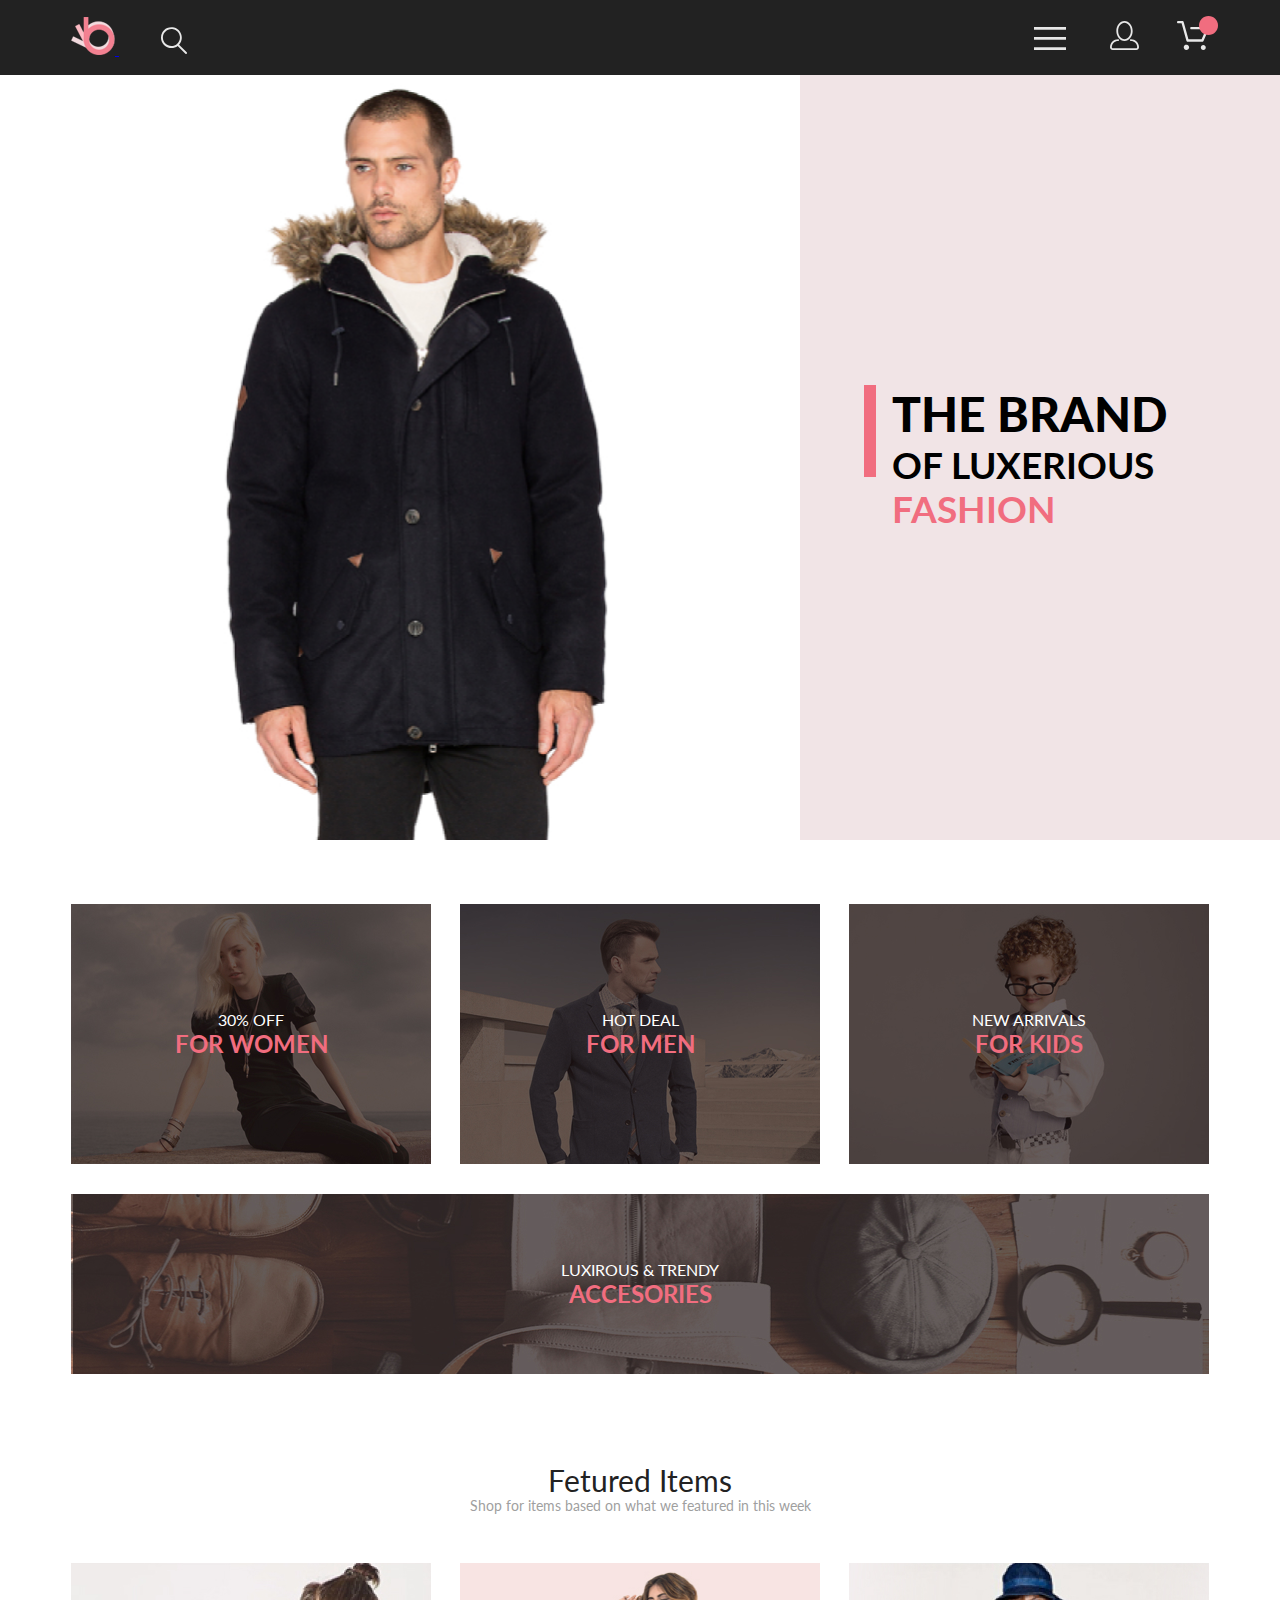
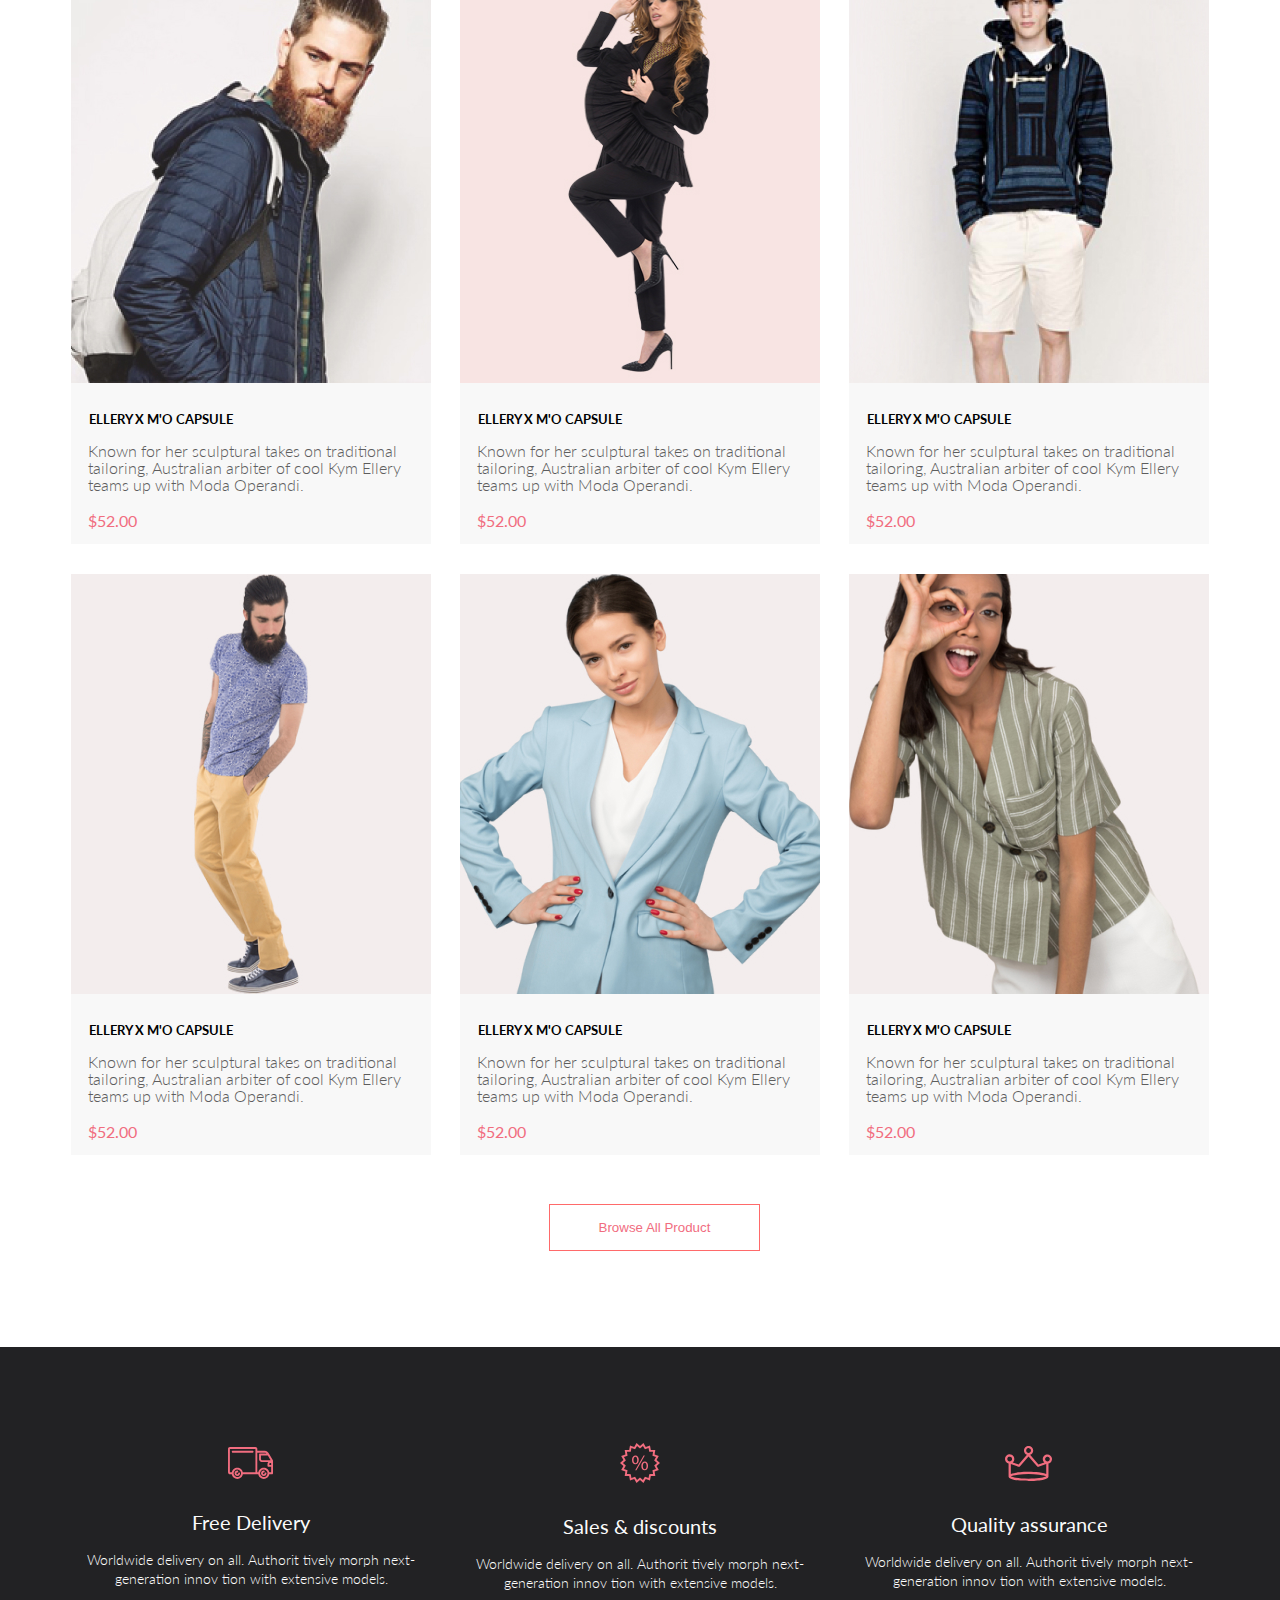
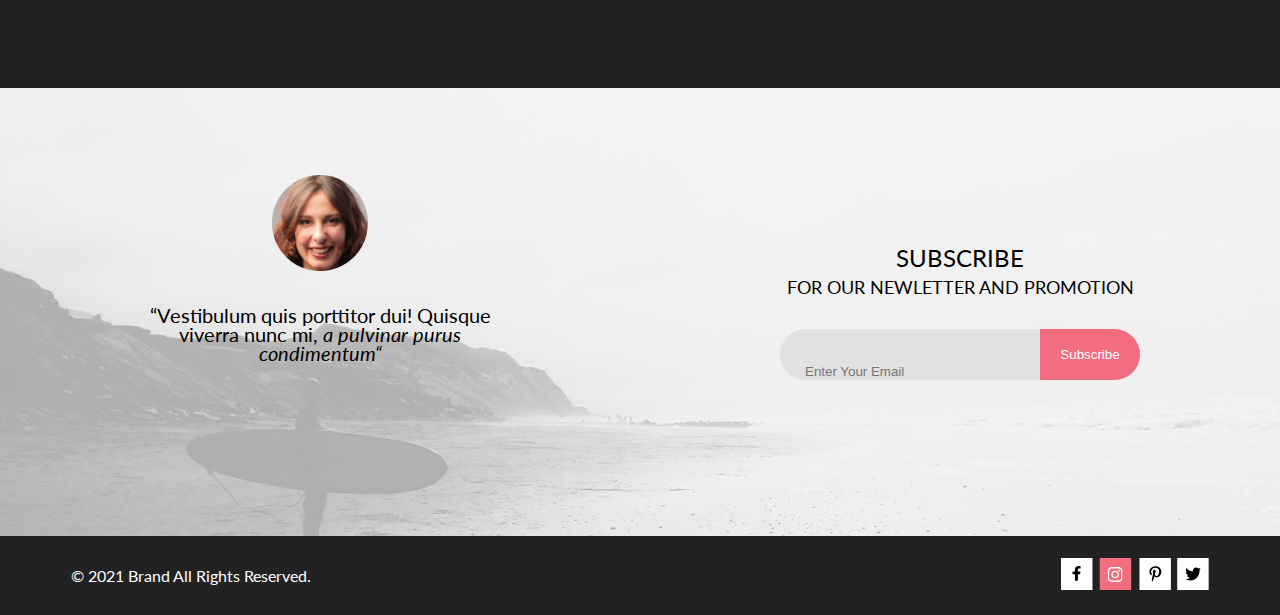
==== commit 49700903: "дз к 4 уроку" ====
--- a/index.html
+++ b/index.html
@@ -6,7 +6,6 @@
     <meta http-equiv="X-UA-Compatible" content="IE=edge">
     <meta name="viewport" content="width=device-width, initial-scale=1.0">
     <title>Shop</title>
-    <link rel="stylesheet" href="CSS/reset.css">
     <link rel="stylesheet" href="CSS/style.css">
     <link rel="preconnect" href="https://fonts.gstatic.com">
     <link href="https://fonts.googleapis.com/css2?family=Lato:wght@300;400;700;900&display=swap" rel="stylesheet">
@@ -251,7 +250,8 @@
                 <h2 class="subscribe">subscribe</h2>
                 <h3 class="promotion">for our newletter and promotion</h3>
                 <form action="endpoint">
-                    <input type="text" placeholder="Enter Your Email" class="input" required>
+                    <label for="email" class="visually-hidden">Enter Your Email</label>
+                    <input type="text" id="email" placeholder="Enter Your Email" class="input" required>
                     <button type="submit" class="form__button">Subscribe</button>
                 </form>
             </div>
--- a/CSS/style.css
+++ b/CSS/style.css
@@ -1,433 +1,552 @@
-:root {
-    --dark-blue: #222222;
-    --pink: #F1E4E6; 
-    --dark-pink: #F16D7F;
-    --brown: #474040;
-    --light-gray: #9F9F9F;
-    --dark-gray: #5D5D5D;
-    --very-light-gray: #F8F8F8;
+@charset "UTF-8";
+/* http://meyerweb.com/eric/tools/css/reset/ 
+   v2.0 | 20110126
+   License: none (public domain)
+*/
+html, body, div, span, applet, object, iframe,
+h1, h2, h3, h4, h5, h6, p, blockquote, pre,
+a, abbr, acronym, address, big, cite, code,
+del, dfn, em, img, ins, kbd, q, s, samp,
+small, strike, strong, sub, sup, tt, var,
+b, u, i, center,
+dl, dt, dd, ol, ul, li,
+fieldset, form, label, legend,
+table, caption, tbody, tfoot, thead, tr, th, td,
+article, aside, canvas, details, embed,
+figure, figcaption, footer, header, hgroup,
+menu, nav, output, ruby, section, summary,
+time, mark, audio, video {
+  margin: 0;
+  padding: 0;
+  border: 0;
+  font-size: 100%;
+  vertical-align: baseline;
+}
+
+/* HTML5 display-role reset for older browsers */
+article, aside, details, figcaption, figure,
+footer, header, hgroup, menu, nav, section {
+  display: block;
 }
 
 body {
-    font-family: Lato;
-    font-size: 16px;
-    font-style: normal;
-    font-weight: 400;
-    line-height: 19px;
+  line-height: 1;
+}
+
+ol, ul {
+  list-style: none;
+}
+
+blockquote, q {
+  quotes: none;
+}
+
+blockquote:before, blockquote:after,
+q:before, q:after {
+  content: '';
+  content: none;
+}
+
+table {
+  border-collapse: collapse;
+  border-spacing: 0;
+}
+
+body {
+  font-family: Lato;
+  font-size: 16px;
+  line-height: 19px;
+  font-weight: 400;
+  font-style: normal;
 }
 
 .container {
-    width: 1138px;
-    margin: 0 auto;
+  width: 1138px;
+  margin: 0 auto;
+}
+
+.visually-hidden {
+  position: absolute;
+  width: 1px;
+  height: 1px;
+  margin: -1px;
+  padding: 0;
+  overflow: hidden;
+  border: 0;
+  clip: rect(0 0 0 0);
 }
 
 .header {
-    background-color: var(--dark-blue);
-    position: relative;
+  background-color: #222222;
+  position: relative;
+  /* затемнение блока сделать как-нибудь */
+  /* .header__button:hover + main>.brand {
+        opacity: 0.5;
+    } */
 }
 
 .header__wrapper {
-    display: flex;
-    align-items: center;
-    justify-content: space-between;
-    min-height: 75px;
+  min-height: 75px;
+  display: -webkit-box;
+  display: -ms-flexbox;
+  display: flex;
+  -webkit-box-align: center;
+      -ms-flex-align: center;
+          align-items: center;
+  -webkit-box-pack: justify;
+      -ms-flex-pack: justify;
+          justify-content: space-between;
 }
 
 .header__logo {
-    margin: 0 41px 0 0;
+  margin: 0 41px 0 0;
 }
 
 .header__navigation {
-    display: none;
-    position: absolute;
-    width: 232px;
-    height: 764px;
-    background-color: #FFFFFF;
-    right: 0;
-    padding: 37px 34px;
-    box-sizing: border-box;
-    margin: 22px 0 0;
-}
-
-.menu-title-size {
-    text-transform: uppercase;
-    font-size: 14px;
+  display: none;
+  position: absolute;
+  width: 232px;
+  height: 764px;
+  background-color: #FFFFFF;
+  right: 0;
+  padding: 37px 34px;
+  -webkit-box-sizing: border-box;
+          box-sizing: border-box;
+  margin: 22px 0 0;
+}
+
+.header .menu-title-size {
+  text-transform: uppercase;
+  font-size: 14px;
 }
 
 .header__navigation-menu {
-    margin: 24px 0;
-}
-
-.title-margin {
-    margin: 20px 0 0;
-}
-
-.header__navigation-title {
-    color: var(--dark-pink);
-    text-transform: uppercase;
-    text-decoration: none;
-    font-size: 14px;
-}
-
-.header__navigation-list {
-    text-decoration: none;
-    margin: 0 0 12px 0;
-    color: var(--dark-gray);
-}
-
-.list-margin {
-    margin: 12px 0 0 22px;
-}
-
-.header__button {
-    background-color: transparent;
-    border: none;
-    margin: 0 34px 0 0;
-}
-
-.header__button:hover +.header__navigation,
-.header__button:focus +.header__navigation {
-    display: block;
-}
-
-/* затемнение блока сделать как-нибудь */
-/* .header__button:hover + main>.brand {
-    opacity: 0.5;
-} */
-
-.header__navigation:hover {
-    display: block;
-}
-
-.header__person-link {
-    margin: 0 34px 0 0;
-}
-
-.header__basket {
-    position: relative;
-}
-
-.header__basket:before {
-    content: '';
-    position: absolute;
-    width: 19px;
-    height: 19px;
-    background-image: url(../img/header/items.svg);
-    background-size: 19px 19px;
-    right: -9px;
-    top: -18px;
+  margin: 24px 0;
+}
+
+.header .title-margin {
+  margin: 20px 0 0;
+}
+
+.header .header__navigation-title {
+  color: #F16D7F;
+  text-transform: uppercase;
+  text-decoration: none;
+  font-size: 14px;
+}
+
+.header .header__navigation-list {
+  text-decoration: none;
+  margin: 0 0 12px 0;
+  color: #5D5D5D;
+}
+
+.header .list-margin {
+  margin: 12px 0 0 22px;
+}
+
+.header .header__button {
+  background-color: transparent;
+  border: none;
+  margin: 0 34px 0 0;
+}
+
+.header .header__button:hover + .header__navigation,
+.header .header__button:focus + .header__navigation {
+  display: block;
+}
+
+.header .header__navigation:hover {
+  display: block;
+}
+
+.header .header__person-link {
+  margin: 0 34px 0 0;
+}
+
+.header .header__basket {
+  position: relative;
+}
+
+.header .header__basket:before {
+  content: '';
+  position: absolute;
+  width: 19px;
+  height: 19px;
+  background-image: url(../img/header/items.svg);
+  background-size: 19px 19px;
+  right: -9px;
+  top: -18px;
 }
 
 .brand {
-    display: flex;
-    margin: 0 0 64px;
-}
-
-.brand__title {
-    position: relative;
-    font-size: 48px;
-    font-style: normal;
-    font-weight: 900;
-    line-height: 58px;
-    text-transform: uppercase;
-}
-
-.brand__title:before {
-    content: '';
-    position: absolute;
-    background-color: var(--dark-pink);
-    width: 12px;
-    height: 92px;
-    left: -28px;
-}
-
-.brand__title-wrapper {
-    padding: 0 0 0 92px;
-    flex-grow: 1;
-    background-color: var(--pink);
-    display: flex;
-    align-items: center;
-}
-
-.brand__subtitle {
-    display: block;
-    font-size: 37px;
-    font-weight: 700;
-    line-height: 44px;
-    text-align: left;
-}
-
-.brand__subtitle-pink {
-    color: var(--dark-pink);
-}
-
-.visually-hidden {
-    position: absolute;
-    width: 1px;
-    height: 1px;
-    margin: -1px;
-    padding: 0;
-    overflow: hidden;
-    border: 0;
-    clip: rect(0 0 0 0)
-}
-
-.offers__list{
-    display: flex;
-    flex-wrap: wrap;
-    justify-content: space-between;
-}
-
-.offers__item {
-    color: white;
-    background-color: var(--brown);
-    width: 360px;
-    min-height: 260px;
-    margin: 0 0 30px;
-    display: flex;
-    justify-content: center;
-    align-items: center;
-}
-
-.offers__item--women {
-    background-image: url(../img/offers/for_women.jpg);
-}
-
-.offers__item--men {
-    background-image: url(../img/offers/for_men.jpg);
-}
-
-.offers__item--kids {
-    background-image: url(../img/offers/for_kids.jpg);
-}
-
-.offers__item--accesories {
-    background-image: url(../img/offers/accesories.jpg);
-    width: 100%;
-    margin: 0;
-    min-height: 180px;
-}
-
-.offers__title {
-    color: white;
-    font-size: 16px;
-    font-weight: 400;
-    line-height: 19px;
-    text-align: center;
-}
-
-.offers__subtitle {
-    color: var(--dark-pink);
-    text-transform: uppercase;
-    font-size: 24px;
-    line-height: 29px;
-    text-align: center;
+  display: -webkit-box;
+  display: -ms-flexbox;
+  display: flex;
+  margin: 0 0 64px;
+}
+
+.brand .brand__title {
+  font-size: 48px;
+  line-height: 58px;
+  font-weight: 900;
+  font-style: normal;
+  position: relative;
+  text-transform: uppercase;
+}
+
+.brand .brand__title:before {
+  content: '';
+  position: absolute;
+  background-color: #F16D7F;
+  width: 12px;
+  height: 92px;
+  left: -28px;
+}
+
+.brand .brand__title-wrapper {
+  padding: 0 0 0 92px;
+  -webkit-box-flex: 1;
+      -ms-flex-positive: 1;
+          flex-grow: 1;
+  background-color: #F1E4E6;
+  display: -webkit-box;
+  display: -ms-flexbox;
+  display: flex;
+  -webkit-box-align: center;
+      -ms-flex-align: center;
+          align-items: center;
+}
+
+.brand .brand__subtitle {
+  font-size: 37px;
+  line-height: 44px;
+  font-weight: 700;
+  font-style: normal;
+  display: block;
+  text-align: left;
+}
+
+.brand .brand__subtitle-pink {
+  color: #F16D7F;
+}
+
+.offers .offers__list {
+  display: -webkit-box;
+  display: -ms-flexbox;
+  display: flex;
+  -ms-flex-wrap: wrap;
+      flex-wrap: wrap;
+  -webkit-box-pack: justify;
+      -ms-flex-pack: justify;
+          justify-content: space-between;
+}
+
+.offers .offers__item {
+  color: white;
+  background-color: #474040;
+  width: 360px;
+  min-height: 260px;
+  margin: 0 0 30px;
+  display: -webkit-box;
+  display: -ms-flexbox;
+  display: flex;
+  -webkit-box-pack: center;
+      -ms-flex-pack: center;
+          justify-content: center;
+  -webkit-box-align: center;
+      -ms-flex-align: center;
+          align-items: center;
+}
+
+.offers .offers__item--women {
+  background-image: url(../img/offers/for_women.jpg);
+}
+
+.offers .offers__item--men {
+  background-image: url(../img/offers/for_men.jpg);
+}
+
+.offers .offers__item--kids {
+  background-image: url(../img/offers/for_kids.jpg);
+}
+
+.offers .offers__item--accesories {
+  background-image: url(../img/offers/accesories.jpg);
+  width: 100%;
+  margin: 0;
+  min-height: 180px;
+}
+
+.offers .offers__title {
+  color: white;
+  font-size: 16px;
+  font-weight: 400;
+  line-height: 19px;
+  text-align: center;
+}
+
+.offers .offers__subtitle {
+  color: #F16D7F;
+  text-transform: uppercase;
+  font-size: 24px;
+  line-height: 29px;
+  text-align: center;
 }
 
 .products {
-    margin-top: 97px;
-}
-
-.products__title {
-    color: var(--dark-blue);
-    font-size: 30px;
-    font-weight: 400;
-    text-align: center;
-}
-
-.products__subtitle {
-    margin: 6px 0 48px;
-    color: var(--light-gray);
-    font-size: 14px;
-    text-align: center;
-}
-
-.products__cards {
-    display: flex;
-    flex-wrap: wrap;
-    justify-content: space-between;
-}
-
-.products__card {
-    background-color: var(--very-light-gray);
-    width: 360px;
-    height: 581px;
-    margin:0 0 30px;
-    position: relative;
-}
-
-/* кнопка не залезает в блок .products__card */
-
-.card-button {
-    /* display: none; */
-    position: absolute;
-}
-
-.products__card:hover +.products__card>.card-button {
-    display: block;
-}
-
-.card-title {
-    text-transform: uppercase;
-    font-size: 13px;
-    margin: 24px 0 13px 18px;
-}
-
-.card-subtitle {
-    color: var(--dark-gray);
-    font-weight: 300;
-    line-height: 17px;
-    margin: 0 0 18px 17px;
-}
-
-.card-price {
-    color: var(--dark-pink);
-    margin: 0 0 18px 17px;
-
-}
-
-.products__button {
-    position: relative;
-    left: 42%;
-    margin: 19px 0 96px;
-    border: 1px solid #FF6A6A;
-    width: 211px;
-    height: 47px;
-    background-color: white;
-    color: var(--dark-pink);
+  margin-top: 97px;
+  /* кнопка не залезает в блок .products__card */
+}
+
+.products .products__title {
+  color: #222222;
+  font-size: 30px;
+  line-height: 19px;
+  font-weight: 400;
+  font-style: normal;
+  text-align: center;
+}
+
+.products .products__subtitle {
+  margin: 6px 0 48px;
+  color: #9F9F9F;
+  font-size: 14px;
+  text-align: center;
+}
+
+.products .products__cards {
+  display: -webkit-box;
+  display: -ms-flexbox;
+  display: flex;
+  -ms-flex-wrap: wrap;
+      flex-wrap: wrap;
+  -webkit-box-pack: justify;
+      -ms-flex-pack: justify;
+          justify-content: space-between;
+}
+
+.products .products__card {
+  background-color: #F8F8F8;
+  width: 360px;
+  height: 581px;
+  margin: 0 0 30px;
+  position: relative;
+}
+
+.products .card-button {
+  display: none;
+  position: absolute;
+}
+
+.products .products__card:hover + .products__card > .card-button {
+  display: block;
+}
+
+.products .card-title {
+  text-transform: uppercase;
+  font-size: 13px;
+  margin: 24px 0 13px 18px;
+}
+
+.products .card-subtitle {
+  font-size: 16px;
+  line-height: 17px;
+  font-weight: 300;
+  font-style: normal;
+  color: #5D5D5D;
+  margin: 0 0 18px 17px;
+}
+
+.products .card-price {
+  color: #F16D7F;
+  margin: 0 0 18px 17px;
+}
+
+.products .products__button {
+  width: 211px;
+  height: 47px;
+  position: relative;
+  left: 42%;
+  margin: 19px 0 96px;
+  border: 1px solid #FF6A6A;
+  background-color: white;
+  color: #F16D7F;
 }
 
 .advantages-block {
-    background-color: #222224;
+  background-color: #222224;
 }
 
 .advantages {
-    display: flex;
-    align-items: center;
-    justify-content: space-between;
-    height: 341px;
-}
-
-.advantages__card {
-    width: 360px;
-    text-align: center;
-}
-
-.advantages-title {
-    color: #FBFBFB;
-    margin: 28px 0 16px;
-    font-size: 20px;
-    line-height: 24px;
-    font-weight: 400;
-}
-
-.advantages-subtitle {
-    color: #FBFBFB;
-    font-size: 14px;
-    font-weight: 300;
+  display: -webkit-box;
+  display: -ms-flexbox;
+  display: flex;
+  -webkit-box-align: center;
+      -ms-flex-align: center;
+          align-items: center;
+  -webkit-box-pack: justify;
+      -ms-flex-pack: justify;
+          justify-content: space-between;
+  height: 341px;
+}
+
+.advantages .advantages__card {
+  width: 360px;
+  text-align: center;
+}
+
+.advantages .advantages-title {
+  color: #FBFBFB;
+  margin: 28px 0 16px;
+  font-size: 20px;
+  line-height: 24px;
+  font-weight: 400;
+  font-style: normal;
+}
+
+.advantages .advantages-subtitle {
+  color: #FBFBFB;
+  font-size: 14px;
+  line-height: 19px;
+  font-weight: 300;
+  font-style: normal;
 }
 
 .footer-top {
-    background-image: url(../img/footer/footer_back.jpg);
-    background-size: cover;
-    height: 448px;
-    display: flex;
-    justify-content: space-around;
+  background-image: url(../img/footer/footer_back.jpg);
+  background-size: cover;
+  height: 448px;
+  display: -webkit-box;
+  display: -ms-flexbox;
+  display: flex;
+  -ms-flex-pack: distribute;
+      justify-content: space-around;
 }
 
 .face {
-    width: 360px;
-    margin: 87px 0 0;
-    text-align: center;
+  width: 360px;
+  margin: 87px 0 0;
+  text-align: center;
 }
 
 .face__text {
-    font-size: 20px;
-    margin: 32px 0 0 0;
+  font-size: 20px;
+  margin: 32px 0 0 0;
 }
 
 .face__text--i {
-    font-size: 20px;
-    font-style: italic;
+  font-size: 20px;
+  line-height: 19px;
+  font-weight: 400;
+  font-style: italic;
 }
 
 .form {
-    margin: 150px 0 0;
-    text-align: center;
-    text-transform: uppercase;
+  margin: 150px 0 0;
+  text-align: center;
+  text-transform: uppercase;
 }
 
 .input {
-border-top-left-radius: 50px;
-border-bottom-left-radius: 50px;
-height: 49px;
-width: 256px;
-background-color: #E1E1E1;
-border: none;
-position: relative;
+  width: 256px;
+  height: 49px;
+  border-top-left-radius: 50px;
+  border-bottom-left-radius: 50px;
+  background-color: #E1E1E1;
+  border: none;
+  position: relative;
 }
 
 ::-webkit-input-placeholder {
-    position: absolute;
-    margin: 17px 23px;
+  position: absolute;
+  margin: 17px 23px;
 }
 
 .form__button {
-border-top-right-radius: 50px;
-border-bottom-right-radius: 50px;
-border: none;
-background-color: var(--dark-pink);
-color: white;
-width: 100px;
+  border-top-right-radius: 50px;
+  border-bottom-right-radius: 50px;
+  border: none;
+  background-color: #F16D7F;
+  color: white;
+  width: 100px;
 }
 
 form {
-    display: flex;
-    margin: 32px auto;
+  display: -webkit-box;
+  display: -ms-flexbox;
+  display: flex;
+  margin: 32px auto;
 }
 
 .subscribe {
-    font-size: 24px;
-    line-height: 40px;
+  font-size: 24px;
+  line-height: 40px;
+  font-weight: 400;
+  font-style: normal;
 }
 
 .promotion {
-    font-size: 18px;
-    font-weight: 400;
+  font-size: 18px;
+  line-height: 19px;
+  font-weight: 400;
+  font-style: normal;
 }
 
 .bottom {
-    background-color: #222224;
-    color: white;
+  background-color: #222224;
+  color: white;
 }
 
 .bottom__wrap {
-    display: flex;
-    height: 79px;
-    justify-content: space-between;
-    align-items: center;
+  display: -webkit-box;
+  display: -ms-flexbox;
+  display: flex;
+  -webkit-box-align: center;
+      -ms-flex-align: center;
+          align-items: center;
+  -webkit-box-pack: justify;
+      -ms-flex-pack: justify;
+          justify-content: space-between;
+  height: 79px;
 }
 
 .bottom__wrap-contacts {
-    display: flex;
-    width: 148px;
+  display: -webkit-box;
+  display: -ms-flexbox;
+  display: flex;
+  width: 148px;
 }
 
 .reg-title {
-    background-color: #F8F3F4;
-    height: 149px;
-    text-transform: uppercase;
-    color: var(--dark-pink);
-    font-size: 24px;
-    display: flex;
-    align-items: center;
+  font-size: 24px;
+  line-height: 149px;
+  font-weight: 400;
+  font-style: normal;
+  background-color: #F8F3F4;
+  text-transform: uppercase;
+  color: #F16D7F;
+  display: -webkit-box;
+  display: -ms-flexbox;
+  display: flex;
+  -webkit-box-align: center;
+      -ms-flex-align: center;
+          align-items: center;
 }
 
 .registration {
-    display: flex;
+  display: -webkit-box;
+  display: -ms-flexbox;
+  display: flex;
 }
 
 .reg-form__items {
-    display: flex;
-    flex-direction: column;
-}+  display: -webkit-box;
+  display: -ms-flexbox;
+  display: flex;
+  -webkit-box-orient: vertical;
+  -webkit-box-direction: normal;
+      -ms-flex-direction: column;
+          flex-direction: column;
+}
+/*# sourceMappingURL=style.css.map */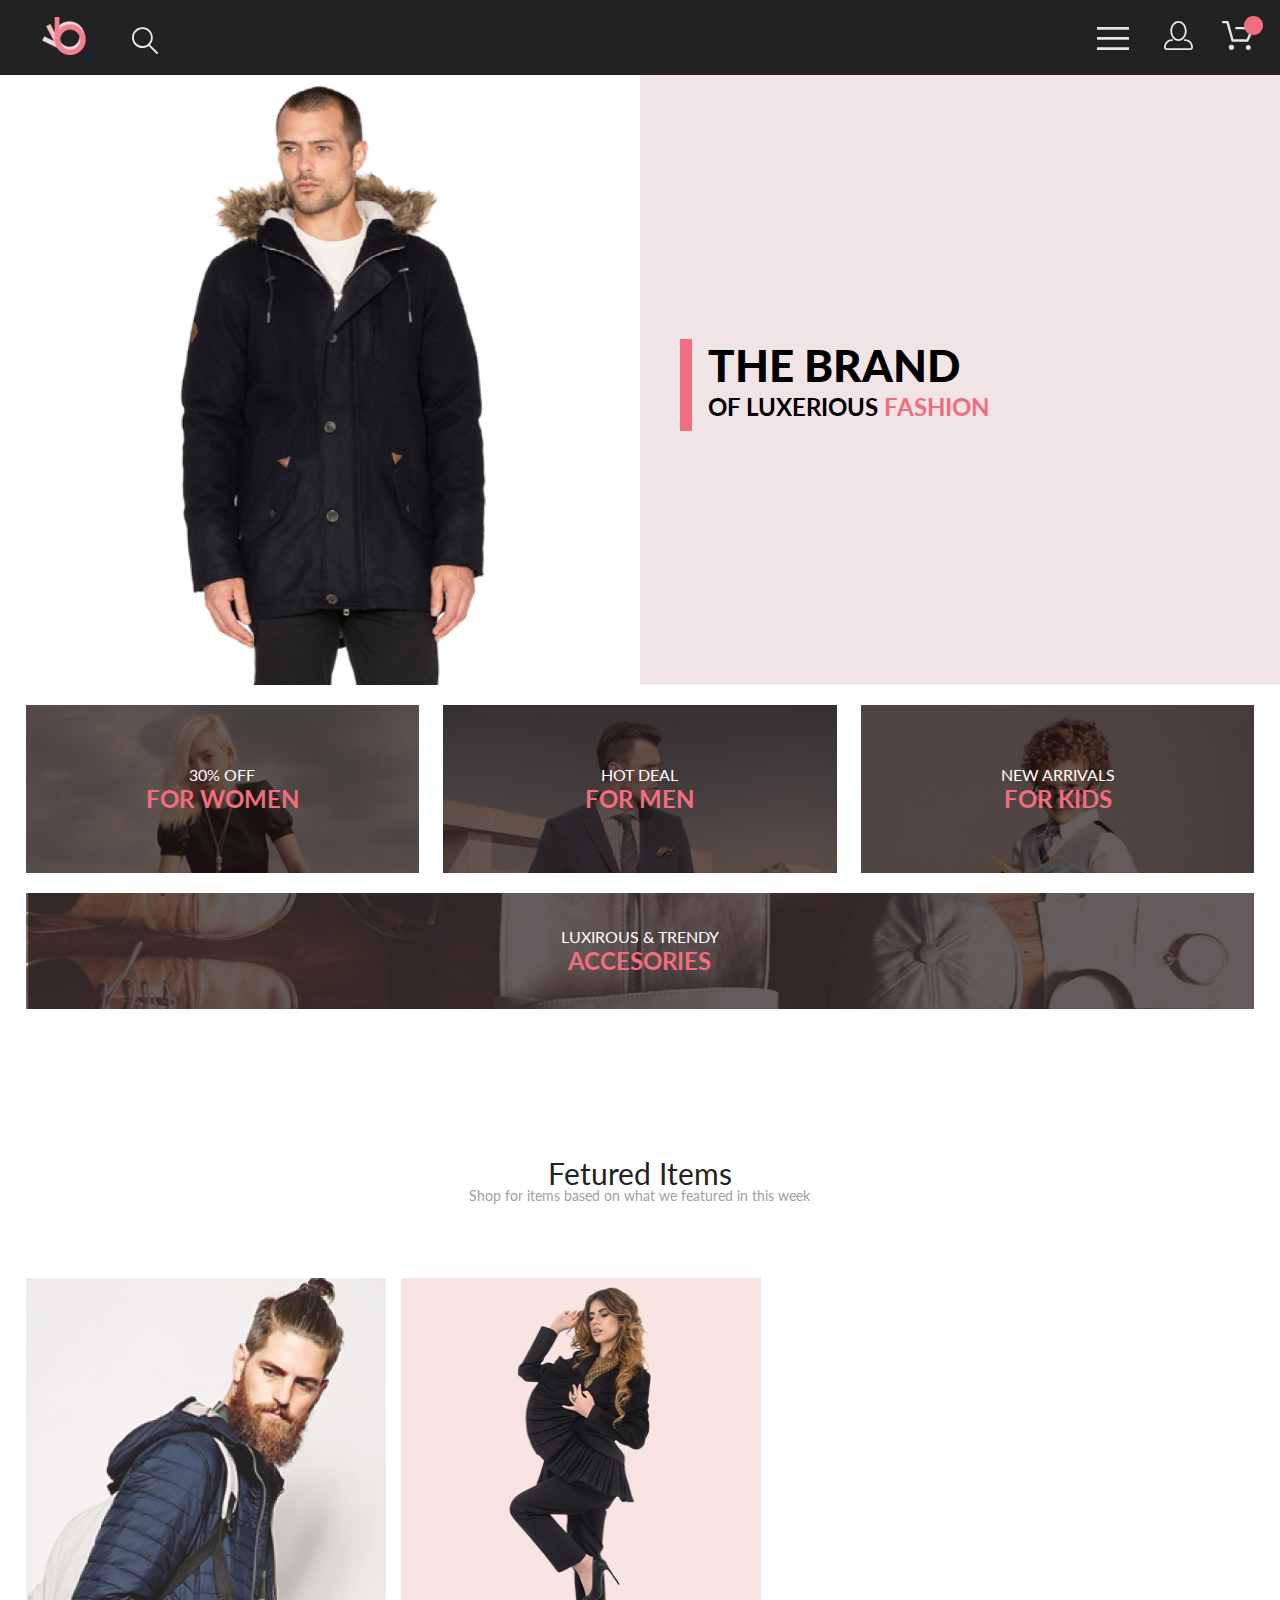
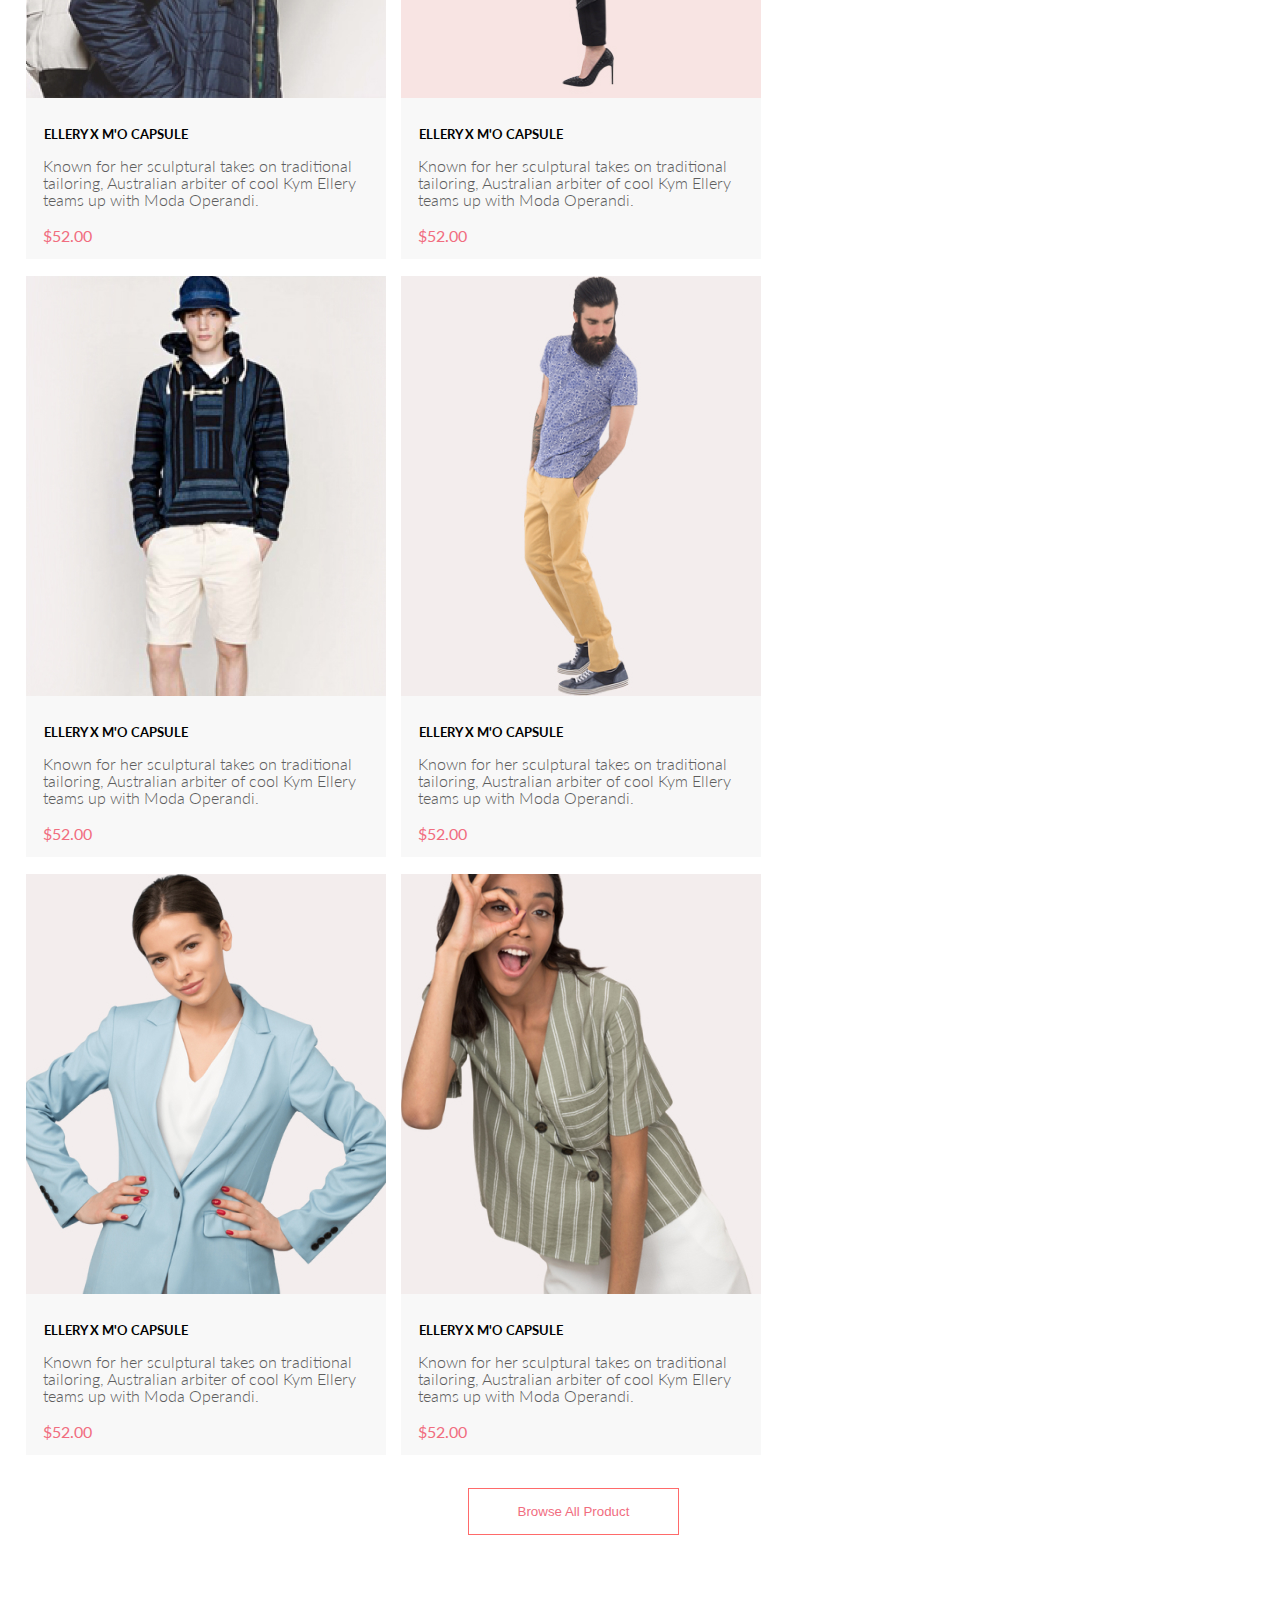
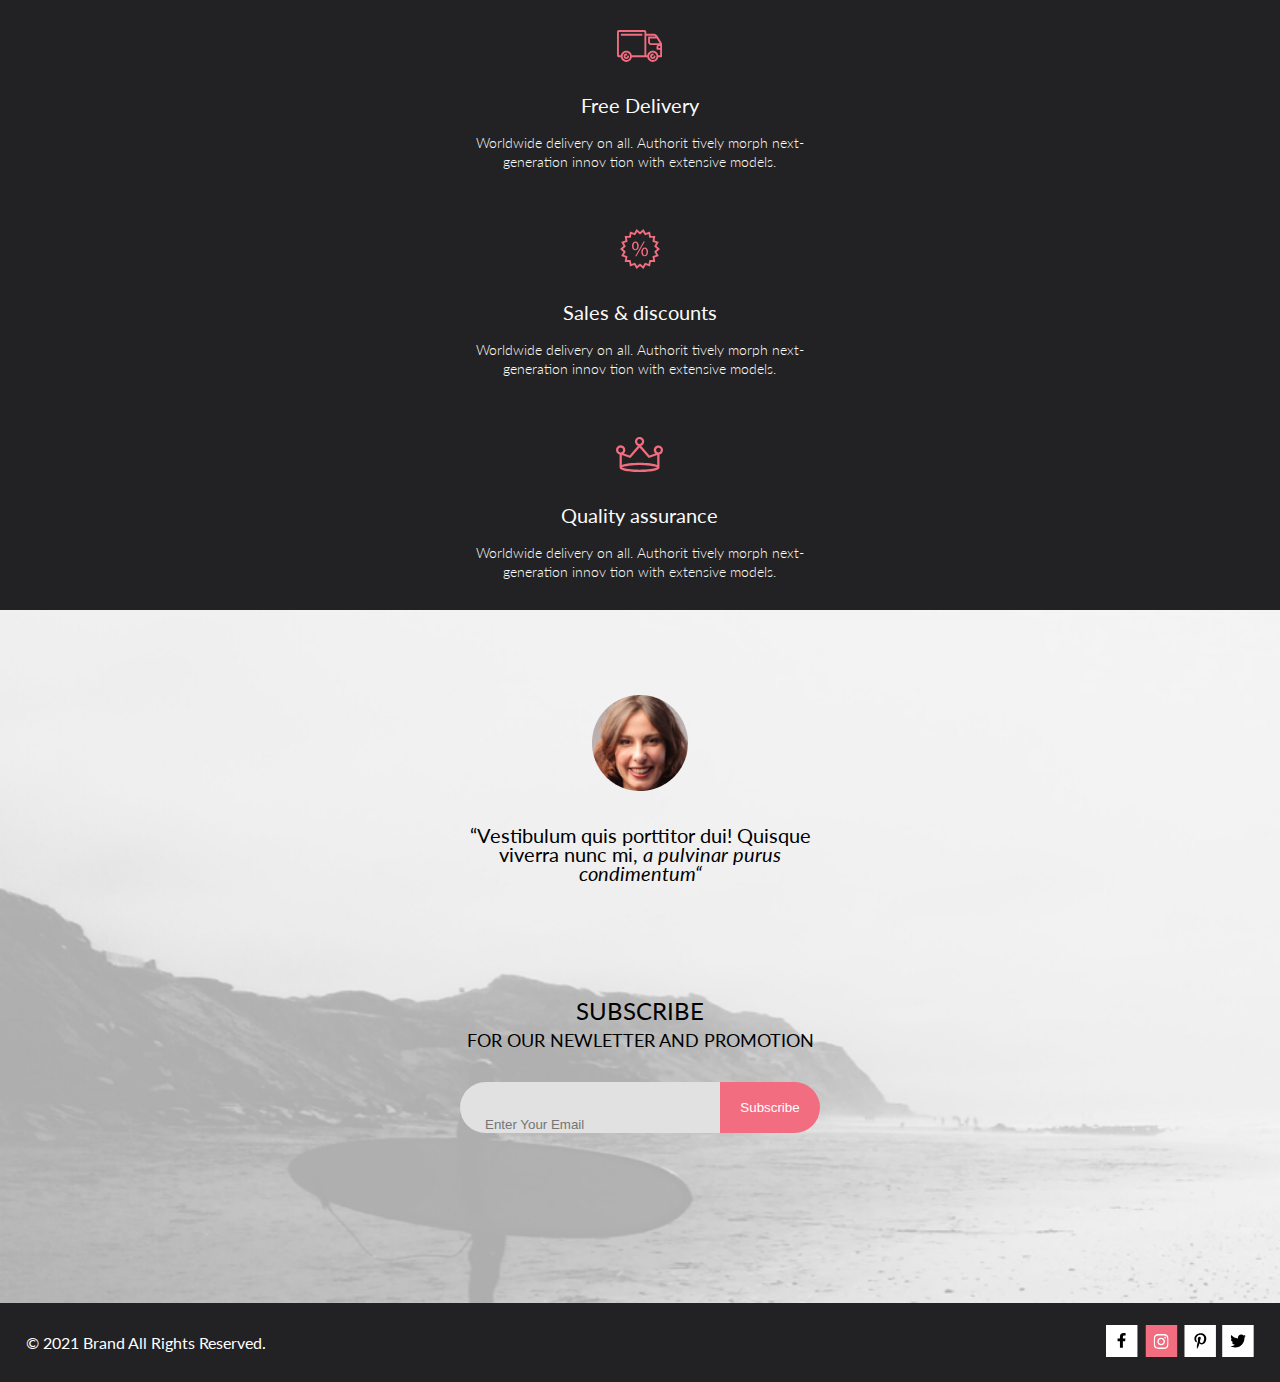
==== commit ba61c7b2: "дз минимум к 5 уроку" ====
--- a/index.html
+++ b/index.html
@@ -107,7 +107,7 @@
     </header>
     <main>
         <section class="brand">
-            <img src="img/main_man.jpg" alt="man" width="800" height="765">
+            <img src="img/main_man.jpg" alt="man" class="brand__image">
             <div class="brand__title-wrapper">
                 <h1 class="brand__title">the brand <span class="brand__subtitle">of luxerious <span
                             class="brand__subtitle-pink">fashion</span></span></h1>
@@ -200,8 +200,8 @@
             </ul>
             <button type="button" class="products__button">Browse All Product</button>
         </section>
-        <section class="advantages-block">
-            <ul class="advantages container">
+        <section class="advantages">
+            <ul class="advantages-block container">
                 <li class="advantages__card">
                     <svg width="46" height="32" viewBox="0 0 46 32" xmlns="http://www.w3.org/2000/svg">
                         <path
--- a/CSS/style.css
+++ b/CSS/style.css
@@ -61,7 +61,7 @@
 }
 
 .container {
-  width: 1138px;
+  width: 71%;
   margin: 0 auto;
 }
 
@@ -76,6 +76,18 @@
   clip: rect(0 0 0 0);
 }
 
+@media (max-width: 1599px) {
+  .container {
+    width: 96%;
+  }
+}
+
+@media (max-width: 767px) {
+  .container {
+    width: 92%;
+  }
+}
+
 .header {
   background-color: #222222;
   position: relative;
@@ -100,49 +112,6 @@
 
 .header__logo {
   margin: 0 41px 0 0;
-}
-
-.header__navigation {
-  display: none;
-  position: absolute;
-  width: 232px;
-  height: 764px;
-  background-color: #FFFFFF;
-  right: 0;
-  padding: 37px 34px;
-  -webkit-box-sizing: border-box;
-          box-sizing: border-box;
-  margin: 22px 0 0;
-}
-
-.header .menu-title-size {
-  text-transform: uppercase;
-  font-size: 14px;
-}
-
-.header__navigation-menu {
-  margin: 24px 0;
-}
-
-.header .title-margin {
-  margin: 20px 0 0;
-}
-
-.header .header__navigation-title {
-  color: #F16D7F;
-  text-transform: uppercase;
-  text-decoration: none;
-  font-size: 14px;
-}
-
-.header .header__navigation-list {
-  text-decoration: none;
-  margin: 0 0 12px 0;
-  color: #5D5D5D;
-}
-
-.header .list-margin {
-  margin: 12px 0 0 22px;
 }
 
 .header .header__button {
@@ -179,11 +148,105 @@
   top: -18px;
 }
 
+@media (max-width: 1599px) {
+  .header__logo {
+    margin: 0 41px 0 16px;
+  }
+  .header .header__button {
+    margin: 0 25px 0 0;
+  }
+  .header .header__person-link {
+    margin: 0 25px 0 0;
+  }
+}
+
+@media (max-width: 767px) {
+  .header__logo {
+    margin: 0 41px 0 0px;
+  }
+  .header .header__button {
+    margin: 0;
+  }
+  .header .header__person-link {
+    display: none;
+  }
+  .header .header__basket {
+    display: none;
+  }
+}
+
+.header__navigation {
+  display: none;
+  width: 232px;
+  height: 764px;
+  position: absolute;
+  background-color: #FFFFFF;
+  right: 0;
+  padding: 37px 34px;
+  -webkit-box-sizing: border-box;
+          box-sizing: border-box;
+  margin: 22px 0 0;
+}
+
+.header__navigation .menu-title-size {
+  text-transform: uppercase;
+  font-size: 14px;
+}
+
+.header__navigation .header__navigation-menu {
+  margin: 24px 0;
+}
+
+.header__navigation .title-margin {
+  margin: 20px 0 0;
+}
+
+.header__navigation .header__navigation-title {
+  color: #F16D7F;
+  text-transform: uppercase;
+  text-decoration: none;
+  font-size: 14px;
+}
+
+.header__navigation .header__navigation-list {
+  text-decoration: none;
+  margin: 0 0 12px 0;
+  color: #5D5D5D;
+}
+
+.header__navigation .list-margin {
+  margin: 12px 0 0 22px;
+}
+
 .brand {
   display: -webkit-box;
   display: -ms-flexbox;
   display: flex;
   margin: 0 0 64px;
+}
+
+@media (max-width: 1599px) {
+  .brand {
+    margin: 0 0 20px;
+  }
+}
+
+@media (max-width: 767px) {
+  .brand {
+    height: 363px;
+    margin: 0 0 64px;
+  }
+}
+
+.brand .brand__image {
+  width: 50%;
+  height: auto;
+}
+
+@media (max-width: 767px) {
+  .brand .brand__image {
+    display: none;
+  }
 }
 
 .brand .brand__title {
@@ -193,6 +256,51 @@
   font-style: normal;
   position: relative;
   text-transform: uppercase;
+}
+
+@media (max-width: 1599px) {
+  .brand .brand__title {
+    font-size: 44px;
+    line-height: 53px;
+    font-weight: 900;
+    font-style: normal;
+  }
+}
+
+@media (max-width: 767px) {
+  .brand .brand__title {
+    font-size: 37px;
+    line-height: 44px;
+    font-weight: 700;
+    font-style: normal;
+  }
+}
+
+.brand .brand__subtitle {
+  font-size: 37px;
+  line-height: 44px;
+  font-weight: 700;
+  font-style: normal;
+  display: block;
+  text-align: left;
+}
+
+@media (max-width: 1599px) {
+  .brand .brand__subtitle {
+    font-size: 24px;
+    line-height: 29px;
+    font-weight: 700;
+    font-style: normal;
+  }
+}
+
+@media (max-width: 767px) {
+  .brand .brand__subtitle {
+    font-size: 20px;
+    line-height: 24px;
+    font-weight: 700;
+    font-style: normal;
+  }
 }
 
 .brand .brand__title:before {
@@ -204,6 +312,13 @@
   left: -28px;
 }
 
+@media (max-width: 767px) {
+  .brand .brand__title:before {
+    width: 12px;
+    height: 61px;
+  }
+}
+
 .brand .brand__title-wrapper {
   padding: 0 0 0 92px;
   -webkit-box-flex: 1;
@@ -218,13 +333,22 @@
           align-items: center;
 }
 
-.brand .brand__subtitle {
-  font-size: 37px;
-  line-height: 44px;
-  font-weight: 700;
-  font-style: normal;
-  display: block;
-  text-align: left;
+@media (max-width: 1599px) {
+  .brand .brand__title-wrapper {
+    padding: 0 0 0 68px;
+  }
+}
+
+@media (max-width: 767px) {
+  .brand .brand__title-wrapper {
+    padding: 0 0 0 15px;
+    -webkit-box-align: center;
+        -ms-flex-align: center;
+            align-items: center;
+    -webkit-box-pack: center;
+        -ms-flex-pack: center;
+            justify-content: center;
+  }
 }
 
 .brand .brand__subtitle-pink {
@@ -245,7 +369,8 @@
 .offers .offers__item {
   color: white;
   background-color: #474040;
-  width: 360px;
+  background-size: cover;
+  width: 32%;
   min-height: 260px;
   margin: 0 0 30px;
   display: -webkit-box;
@@ -259,6 +384,21 @@
           align-items: center;
 }
 
+@media (max-width: 1599px) {
+  .offers .offers__item {
+    min-height: 168px;
+    margin: 0 0 20px;
+  }
+}
+
+@media (max-width: 767px) {
+  .offers .offers__item {
+    width: 100%;
+    min-height: 258px;
+    margin: 0 0 32px;
+  }
+}
+
 .offers .offers__item--women {
   background-image: url(../img/offers/for_women.jpg);
 }
@@ -276,6 +416,18 @@
   width: 100%;
   margin: 0;
   min-height: 180px;
+}
+
+@media (max-width: 1599px) {
+  .offers .offers__item--accesories {
+    min-height: 116px;
+  }
+}
+
+@media (max-width: 767px) {
+  .offers .offers__item--accesories {
+    min-height: 111px;
+  }
 }
 
 .offers .offers__title {
@@ -299,6 +451,18 @@
   /* кнопка не залезает в блок .products__card */
 }
 
+@media (max-width: 1599px) {
+  .products {
+    margin-top: 155px;
+  }
+}
+
+@media (max-width: 767px) {
+  .products {
+    width: 96%;
+  }
+}
+
 .products .products__title {
   color: #222222;
   font-size: 30px;
@@ -315,6 +479,12 @@
   text-align: center;
 }
 
+@media (max-width: 1599px) {
+  .products .products__subtitle {
+    margin: 3px 0 73px;
+  }
+}
+
 .products .products__cards {
   display: -webkit-box;
   display: -ms-flexbox;
@@ -324,6 +494,18 @@
   -webkit-box-pack: justify;
       -ms-flex-pack: justify;
           justify-content: space-between;
+}
+
+@media (max-width: 1599px) {
+  .products .products__cards {
+    width: 735px;
+  }
+}
+
+@media (max-width: 767px) {
+  .products .products__cards {
+    width: 359px;
+  }
 }
 
 .products .products__card {
@@ -332,6 +514,12 @@
   height: 581px;
   margin: 0 0 30px;
   position: relative;
+}
+
+@media (max-width: 1599px) {
+  .products .products__card {
+    margin: 0 0 17px;
+  }
 }
 
 .products .card-button {
@@ -374,11 +562,25 @@
   color: #F16D7F;
 }
 
-.advantages-block {
+@media (max-width: 1599px) {
+  .products .products__button {
+    left: 36%;
+    margin: 16px 0 65px;
+  }
+}
+
+@media (max-width: 767px) {
+  .products .products__button {
+    left: 22%;
+    margin: 24px 0 97px;
+  }
+}
+
+.advantages {
   background-color: #222224;
 }
 
-.advantages {
+.advantages .advantages-block {
   display: -webkit-box;
   display: -ms-flexbox;
   display: flex;
@@ -391,6 +593,18 @@
   height: 341px;
 }
 
+@media (max-width: 1599px) {
+  .advantages .advantages-block {
+    -webkit-box-orient: vertical;
+    -webkit-box-direction: normal;
+        -ms-flex-direction: column;
+            flex-direction: column;
+    min-height: 610px;
+    -ms-flex-pack: distribute;
+        justify-content: space-around;
+  }
+}
+
 .advantages .advantages__card {
   width: 360px;
   text-align: center;
@@ -424,10 +638,38 @@
       justify-content: space-around;
 }
 
+@media (max-width: 1599px) {
+  .footer-top {
+    -webkit-box-orient: vertical;
+    -webkit-box-direction: normal;
+        -ms-flex-direction: column;
+            flex-direction: column;
+    min-height: 693px;
+    display: -webkit-box;
+    display: -ms-flexbox;
+    display: flex;
+    -webkit-box-align: center;
+        -ms-flex-align: center;
+            align-items: center;
+  }
+}
+
+@media (max-width: 767px) {
+  .footer-top {
+    min-height: 550px;
+  }
+}
+
 .face {
   width: 360px;
   margin: 87px 0 0;
   text-align: center;
+}
+
+@media (max-width: 1599px) {
+  .face {
+    margin: 54px 0 0;
+  }
 }
 
 .face__text {
@@ -446,6 +688,12 @@
   margin: 150px 0 0;
   text-align: center;
   text-transform: uppercase;
+}
+
+@media (max-width: 1599px) {
+  .form {
+    margin: 48px 0 108px;
+  }
 }
 
 .input {
@@ -511,11 +759,34 @@
   height: 79px;
 }
 
+@media (max-width: 767px) {
+  .bottom__wrap {
+    min-height: 143px;
+    -webkit-box-orient: vertical;
+    -webkit-box-direction: reverse;
+        -ms-flex-direction: column-reverse;
+            flex-direction: column-reverse;
+    -webkit-box-pack: center;
+        -ms-flex-pack: center;
+            justify-content: center;
+  }
+}
+
 .bottom__wrap-contacts {
   display: -webkit-box;
   display: -ms-flexbox;
   display: flex;
   width: 148px;
+}
+
+@media (max-width: 767px) {
+  .bottom__wrap-contacts {
+    -webkit-box-orient: horizontal;
+    -webkit-box-direction: normal;
+        -ms-flex-direction: row;
+            flex-direction: row;
+    min-height: 32px;
+  }
 }
 
 .reg-title {
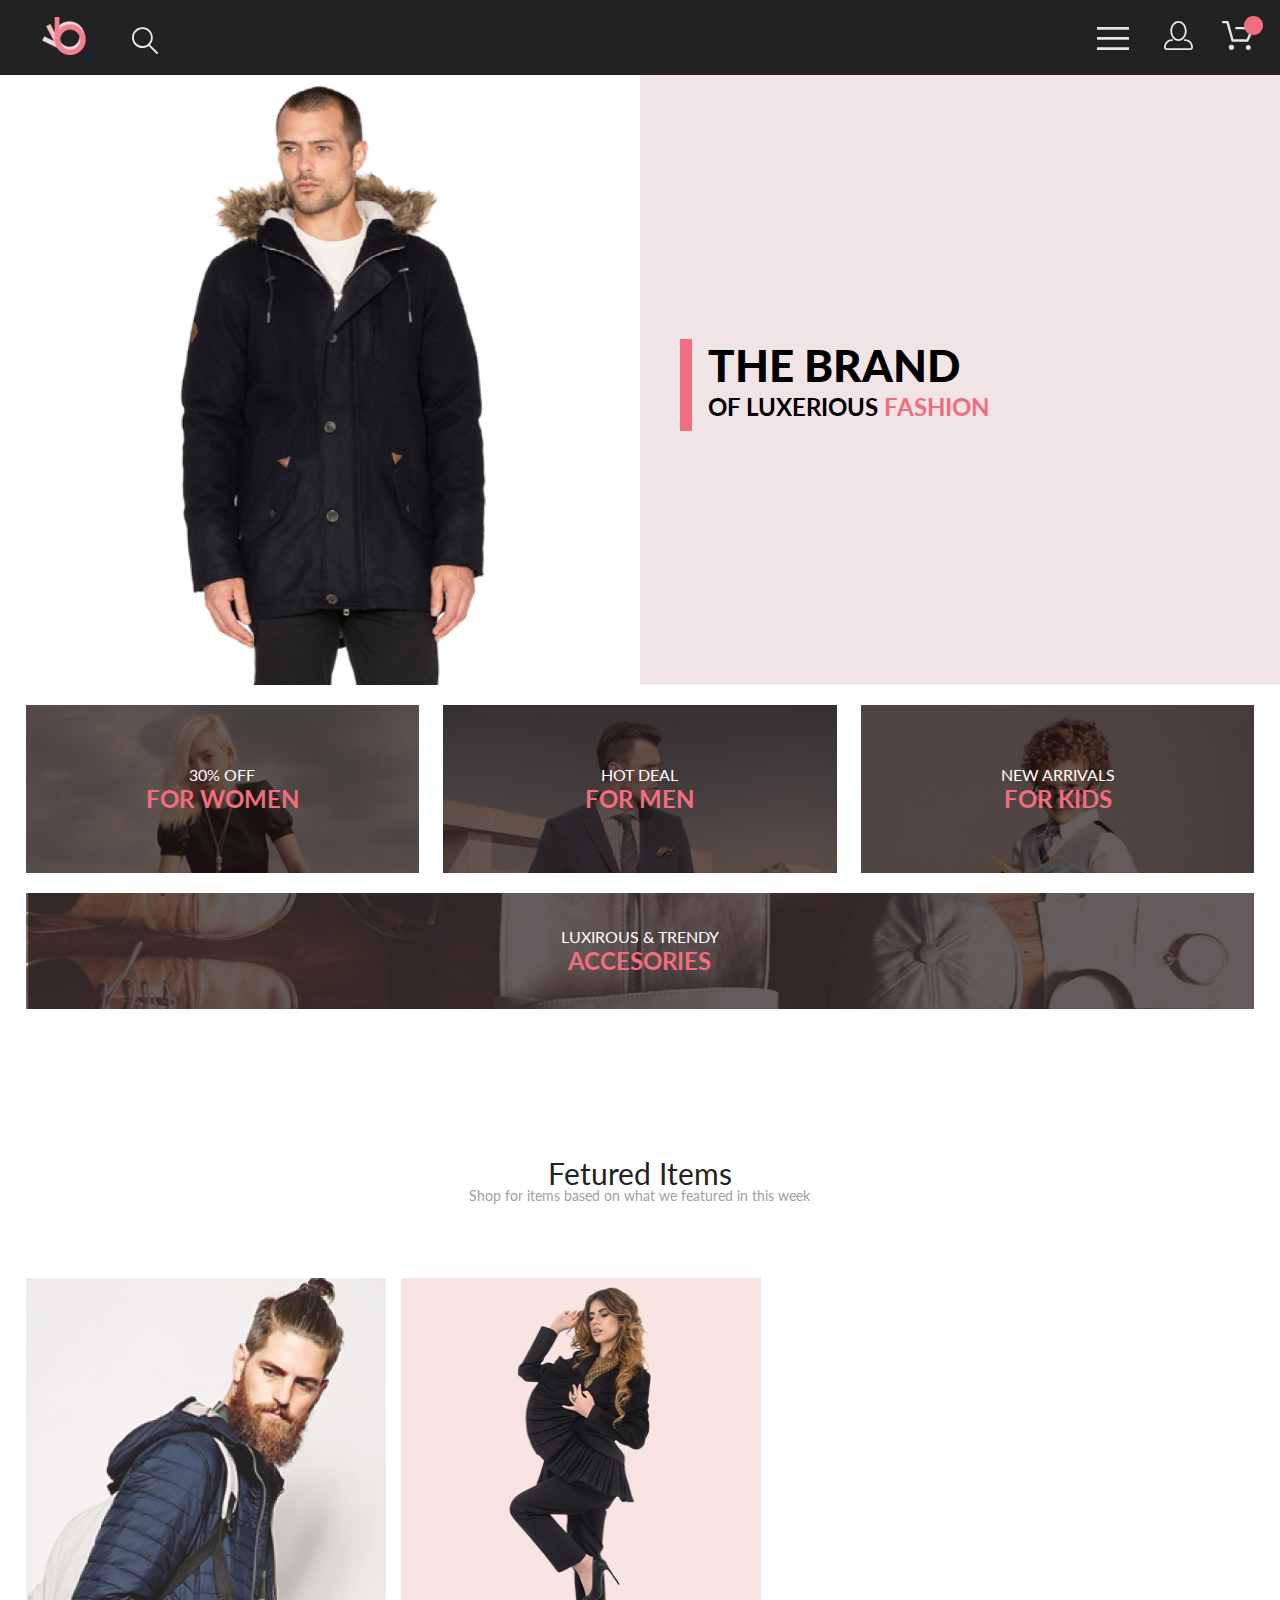
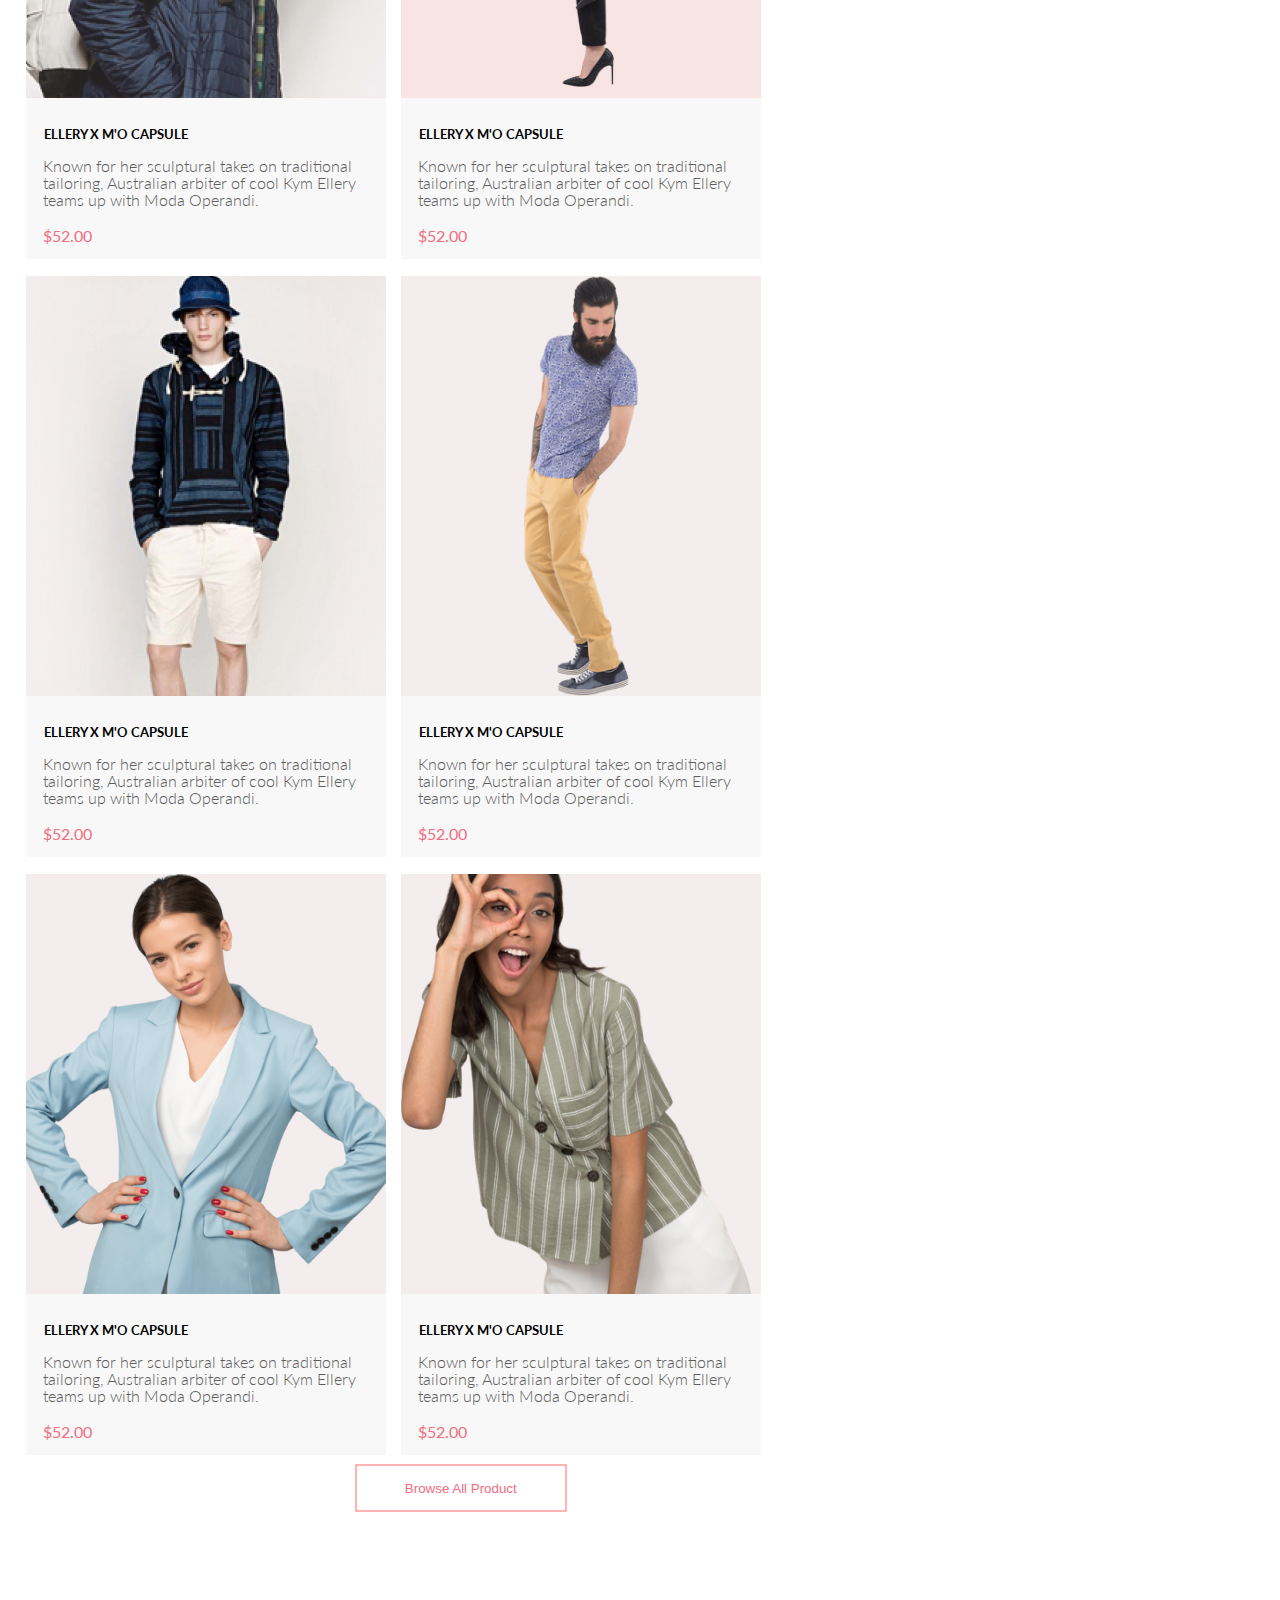
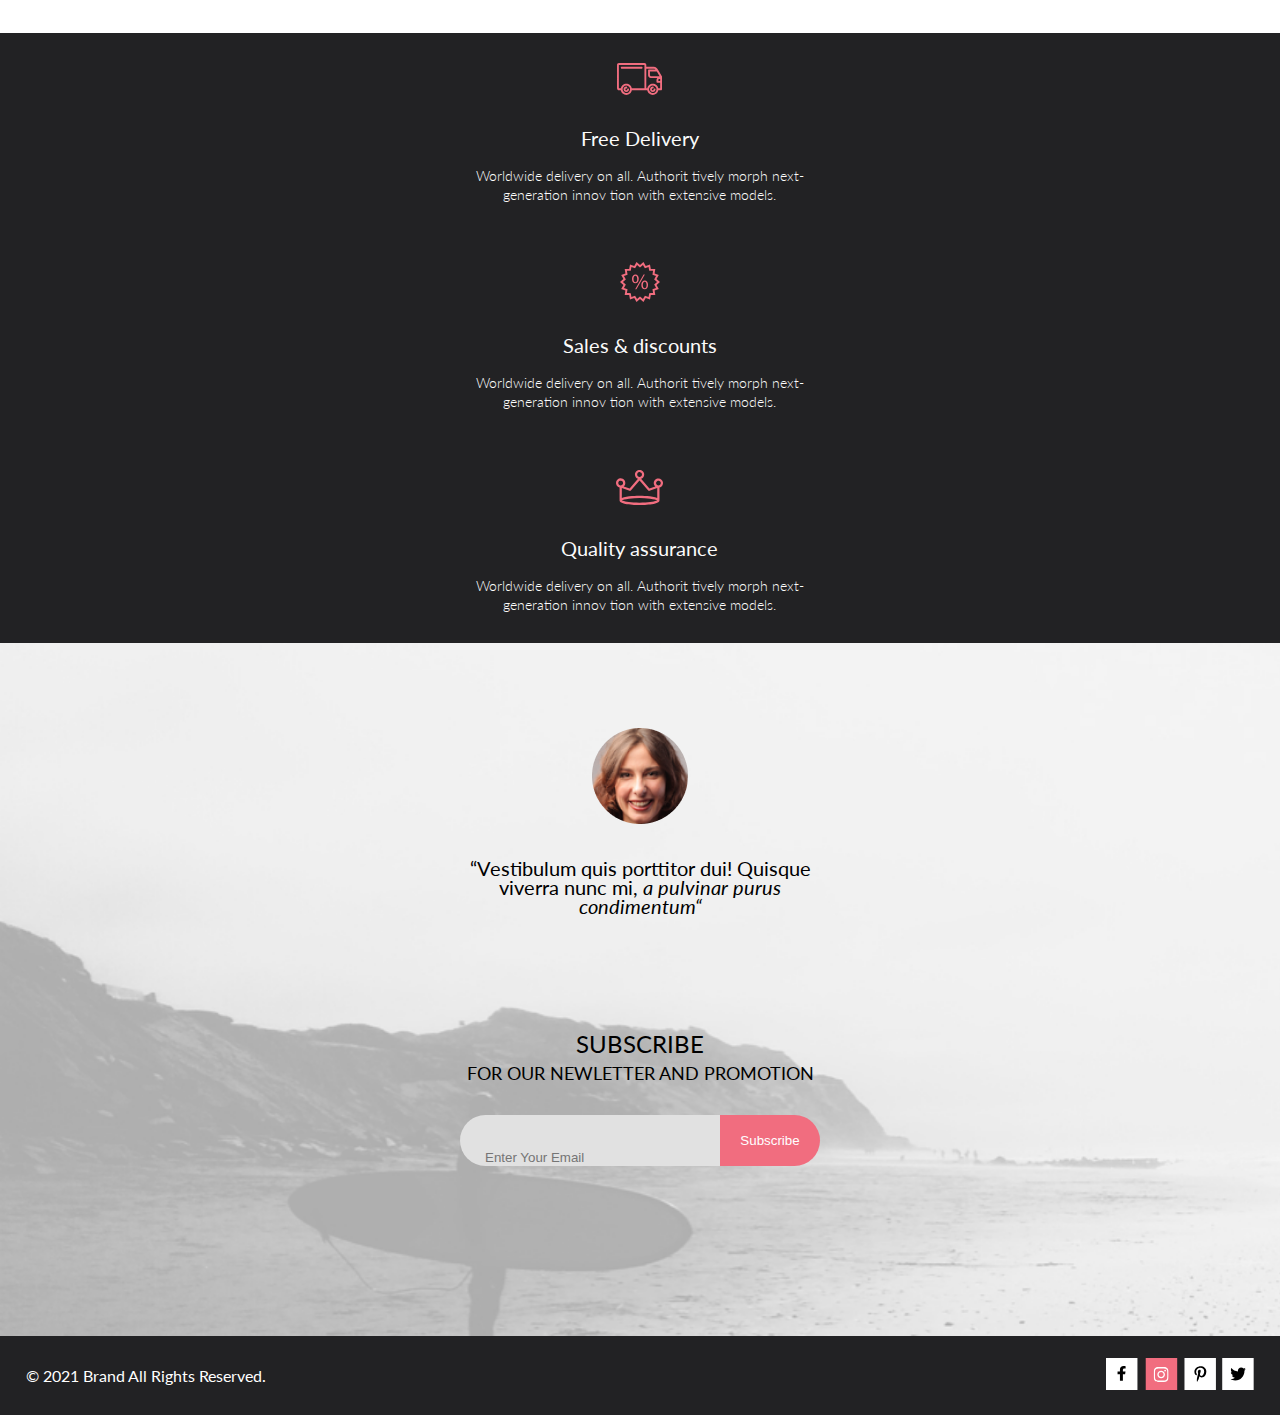
==== commit 1241515d: "начала делать корзину" ====
--- a/index.html
+++ b/index.html
@@ -59,7 +59,7 @@
                                 </ul>
                             </li>
                             <li class="title-margin">
-                                <a href="#" class="header__navigation-title">woman</a>
+                                <a href="product.html" class="header__navigation-title">woman</a>
                                 <ul>
                                     <li class="list-margin"><a class="header__navigation-list" href="#">Accessories</a>
                                     </li>
@@ -93,7 +93,7 @@
                                 d="M14.5 19.937C19 19.937 22.656 15.464 22.656 9.968C22.656 4.472 19 0 14.5 0C13.3631 0.0217413 12.2463 0.303398 11.2351 0.823397C10.2239 1.34339 9.34507 2.08794 8.66602 3C7.12663 4.99573 6.30819 7.45381 6.34399 9.974C6.34399 15.465 10 19.937 14.5 19.937ZM14.5 1.813C18 1.813 20.844 5.472 20.844 9.969C20.844 14.466 17.998 18.125 14.5 18.125C11.002 18.125 8.15603 14.465 8.15503 9.969C8.15403 5.473 11 1.813 14.5 1.813ZM20.844 18.125C20.6036 18.125 20.373 18.2205 20.203 18.3905C20.033 18.5605 19.9375 18.7911 19.9375 19.0315C19.9375 19.2719 20.033 19.5025 20.203 19.6725C20.373 19.8425 20.6036 19.938 20.844 19.938C22.526 19.9399 24.1386 20.6088 25.3279 21.7982C26.5172 22.9875 27.1861 24.6 27.188 26.282C27.1875 26.5221 27.0918 26.7523 26.922 26.9221C26.7522 27.0918 26.5221 27.1875 26.282 27.188H2.71997C2.47985 27.1875 2.24975 27.0918 2.07996 26.9221C1.91016 26.7523 1.81449 26.5221 1.81396 26.282C1.81608 24.6001 2.48517 22.9877 3.67444 21.7985C4.86371 20.6092 6.47608 19.9401 8.15796 19.938C8.39824 19.938 8.62868 19.8425 8.79858 19.6726C8.96849 19.5027 9.06396 19.2723 9.06396 19.032C9.06396 18.7917 8.96849 18.5613 8.79858 18.3914C8.62868 18.2215 8.39824 18.126 8.15796 18.126C5.99541 18.1279 3.92201 18.9875 2.39258 20.5164C0.863144 22.0453 0.00264777 24.1185 0 26.281C0.000794067 27.0019 0.287502 27.693 0.797241 28.2027C1.30698 28.7125 1.99811 28.9992 2.71899 29H26.282C27.0027 28.9989 27.6936 28.7121 28.2031 28.2024C28.7126 27.6927 28.9992 27.0017 29 26.281C28.9974 24.1187 28.1372 22.0457 26.6083 20.5168C25.0793 18.9878 23.0063 18.1276 20.844 18.125Z"
                                 fill="#E8E8E8" />
                         </svg></a>
-                    <a class="header__basket" href="#">
+                    <a class="header__basket" href="cart.html">
                         <svg width="32" height="29" viewBox="0 0 32 29" xmlns="http://www.w3.org/2000/svg">
                             <path
                                 d="M26.2009 29C25.5532 28.9738 24.9415 28.6948 24.4972 28.2227C24.0529 27.7506 23.8114 27.1232 23.8245 26.475C23.8376 25.8269 24.1043 25.2097 24.5673 24.7559C25.0303 24.3022 25.6527 24.048 26.301 24.048C26.9493 24.048 27.5717 24.3022 28.0347 24.7559C28.4977 25.2097 28.7644 25.8269 28.7775 26.475C28.7906 27.1232 28.549 27.7506 28.1047 28.2227C27.6604 28.6948 27.0488 28.9738 26.401 29H26.2009ZM6.75293 26.32C6.75293 25.79 6.91011 25.2718 7.20459 24.8311C7.49907 24.3904 7.91764 24.0469 8.40735 23.844C8.89705 23.6412 9.43594 23.5881 9.95581 23.6915C10.4757 23.7949 10.9532 24.0502 11.328 24.425C11.7028 24.7998 11.9581 25.2773 12.0615 25.7972C12.1649 26.317 12.1118 26.8559 11.9089 27.3456C11.7061 27.8353 11.3626 28.2539 10.9219 28.5483C10.4812 28.8428 9.96304 29 9.43298 29C9.08087 29.0003 8.73212 28.9311 8.40674 28.7966C8.08136 28.662 7.78569 28.4646 7.53662 28.2158C7.28755 27.9669 7.09001 27.6713 6.9552 27.3461C6.82039 27.0208 6.75098 26.6721 6.75098 26.32H6.75293ZM10.553 20.686C10.2935 20.6868 10.0409 20.6024 9.83411 20.4457C9.62727 20.2891 9.47758 20.0689 9.40796 19.819L4.57495 2.36401H1.18201C0.868521 2.36401 0.567859 2.23947 0.346191 2.01781C0.124523 1.79614 0 1.49549 0 1.18201C0 0.868519 0.124523 0.567873 0.346191 0.346205C0.567859 0.124537 0.868521 5.81268e-06 1.18201 5.81268e-06H5.46301C5.7225 -0.00080736 5.97504 0.0837201 6.18176 0.240568C6.38848 0.397416 6.53784 0.617884 6.60693 0.868006L11.4399 18.323H24.6179L29.001 8.27501H14.401C14.2428 8.27961 14.0854 8.25242 13.9379 8.19507C13.7904 8.13771 13.6559 8.05134 13.5424 7.94108C13.4288 7.83082 13.3386 7.69891 13.277 7.55315C13.2154 7.40739 13.1836 7.25075 13.1836 7.0925C13.1836 6.93426 13.2154 6.77762 13.277 6.63186C13.3386 6.4861 13.4288 6.35419 13.5424 6.24393C13.6559 6.13367 13.7904 6.0473 13.9379 5.98994C14.0854 5.93259 14.2428 5.90541 14.401 5.91001H30.814C31.0097 5.90996 31.2022 5.95866 31.3744 6.05172C31.5465 6.14478 31.6928 6.27926 31.7999 6.44301C31.9078 6.60729 31.9734 6.79569 31.9908 6.99145C32.0083 7.18721 31.9771 7.38424 31.9 7.565L26.495 19.977C26.4026 20.1876 26.251 20.3668 26.0585 20.4927C25.866 20.6186 25.641 20.6858 25.411 20.686H10.553Z"
@@ -138,7 +138,7 @@
                 </li>
             </ul>
         </section>
-        <section class="products container">
+        <section class="products container margin-bottom-161">
             <h2 class="products__title">Fetured Items</h2>
             <p class="products__subtitle">Shop for items based on what we featured in this week</p>
             <ul class="products__cards">
@@ -249,7 +249,7 @@
             <div class="form">
                 <h2 class="subscribe">subscribe</h2>
                 <h3 class="promotion">for our newletter and promotion</h3>
-                <form action="endpoint">
+                <form class="sub-input" action="endpoint">
                     <label for="email" class="visually-hidden">Enter Your Email</label>
                     <input type="text" id="email" placeholder="Enter Your Email" class="input" required>
                     <button type="submit" class="form__button">Subscribe</button>
--- a/CSS/style.css
+++ b/CSS/style.css
@@ -554,8 +554,10 @@
 .products .products__button {
   width: 211px;
   height: 47px;
-  position: relative;
-  left: 42%;
+  position: absolute;
+  left: 50%;
+  -webkit-transform: translate(-50%, -50%);
+          transform: translate(-50%, -50%);
   margin: 19px 0 96px;
   border: 1px solid #FF6A6A;
   background-color: white;
@@ -574,6 +576,10 @@
     left: 22%;
     margin: 24px 0 97px;
   }
+}
+
+.margin-bottom-161 {
+  margin-bottom: 161px;
 }
 
 .advantages {
@@ -720,7 +726,7 @@
   width: 100px;
 }
 
-form {
+.sub-input {
   display: -webkit-box;
   display: -ms-flexbox;
   display: flex;
@@ -803,6 +809,8 @@
   -webkit-box-align: center;
       -ms-flex-align: center;
           align-items: center;
+  margin: 0 0 64px;
+  height: 148px;
 }
 
 .registration {
@@ -811,7 +819,7 @@
   display: flex;
 }
 
-.reg-form__items {
+.registration .reg-form__items {
   display: -webkit-box;
   display: -ms-flexbox;
   display: flex;
@@ -820,4 +828,382 @@
       -ms-flex-direction: column;
           flex-direction: column;
 }
+
+.registration .user-title {
+  font-size: 16px;
+  line-height: 19px;
+  font-weight: 300;
+  font-style: normal;
+}
+
+.registration .user-info {
+  width: 359px;
+  height: 44px;
+  margin: 21px 0;
+  border: 1px solid #A4A4A4;
+}
+
+.registration .gender {
+  font-size: 11px;
+  line-height: 13px;
+  font-weight: 300;
+  font-style: normal;
+  margin: 0 0 33px;
+}
+
+.registration #male {
+  margin: 0 10px 0 0;
+}
+
+.registration #female {
+  margin: 0 10px 0 20px;
+}
+
+.registration ::-webkit-input-placeholder {
+  margin: 13px 0 16px 17px;
+  font-size: 13px;
+  line-height: 16px;
+  font-weight: 300;
+  font-style: normal;
+  color: #B1B1B1;
+}
+
+.registration .password-help {
+  width: 359px;
+  font-size: 13px;
+  line-height: 16px;
+  font-weight: 300;
+  font-style: normal;
+  color: #B1B1B1;
+  margin: 0 0 39px;
+}
+
+.registration .reg-btn {
+  width: 167px;
+  height: 50px;
+  border: none;
+  background-color: #F16D7F;
+  text-transform: uppercase;
+  color: white;
+  margin: 0 0 96px;
+}
+
+.registration .reg-loyalty {
+  margin: 0 0 0 129px;
+  font-size: 24px;
+  line-height: 29px;
+  font-weight: 300;
+  font-style: normal;
+}
+
+.registration .reg-loyalty__title {
+  text-transform: uppercase;
+  font-size: 24px;
+  line-height: 29px;
+  font-weight: 300;
+  font-style: normal;
+  margin: 0 0 22px;
+}
+
+.registration .reg-loyalty__subtitle {
+  font-size: 24px;
+  line-height: 29px;
+  font-weight: 300;
+  font-style: normal;
+}
+
+.registration .list-styles {
+  padding: 21px 0 0;
+  margin: 0 0 0 23px;
+  list-style: url("../img/list_style.svg") outside;
+}
+
+.registration .list-styles__li {
+  margin: 0 0 16px 0;
+  padding: 0 0 0 23px;
+}
+
+.title-links {
+  display: -webkit-box;
+  display: -ms-flexbox;
+  display: flex;
+  -webkit-box-align: center;
+      -ms-flex-align: center;
+          align-items: center;
+}
+
+.title-links__link {
+  text-decoration: none;
+  font-size: 14px;
+  line-height: 19px;
+  font-weight: 300;
+  font-style: normal;
+  color: #636363;
+}
+
+.title-links__link__new {
+  font-size: 14px;
+  line-height: 19px;
+  font-weight: 700;
+  font-style: normal;
+  text-decoration: none;
+  color: #F16D7F;
+}
+
+.margin-0 {
+  margin: 0;
+}
+
+.carousel-flex {
+  display: -webkit-box;
+  display: -ms-flexbox;
+  display: flex;
+  -webkit-box-pack: center;
+      -ms-flex-pack: center;
+          justify-content: center;
+}
+
+.height-777 {
+  height: 777px;
+  background-color: #F7F7F7;
+  position: relative;
+  z-index: 0;
+}
+
+.width-597 {
+  width: 597px;
+  height: auto;
+  margin: 11px 0 42px;
+}
+
+.carousel-btn {
+  background-color: rgba(42, 42, 42, 0.15);
+  width: 47px;
+  height: 47px;
+}
+
+.btn-start {
+  -webkit-box-pack: start;
+      -ms-flex-pack: start;
+          justify-content: flex-start;
+}
+
+.btn-end {
+  -webkit-box-pack: end;
+      -ms-flex-pack: end;
+          justify-content: flex-end;
+}
+
+.brand .brand__title:before {
+  content: '';
+  position: absolute;
+  background-color: #F16D7F;
+  width: 12px;
+  height: 92px;
+  left: -28px;
+}
+
+.prod-info {
+  margin: -65px 14% 129px;
+  position: relative;
+  z-index: 1;
+  background-color: white;
+  width: 1141px;
+  height: 601px;
+  border: 1px solid #EAEAEA;
+  display: -webkit-box;
+  display: -ms-flexbox;
+  display: flex;
+  -webkit-box-orient: vertical;
+  -webkit-box-direction: normal;
+      -ms-flex-direction: column;
+          flex-direction: column;
+  -webkit-box-align: center;
+      -ms-flex-align: center;
+          align-items: center;
+}
+
+.prod-info__title {
+  text-transform: uppercase;
+  font-size: 14px;
+  line-height: 17px;
+  font-weight: 300;
+  font-style: normal;
+  color: #F16D7F;
+  margin: 64px 0 27px;
+}
+
+.prod-info .prod-info__title:after {
+  content: '';
+  position: absolute;
+  background-color: #F16D7F;
+  width: 63px;
+  height: 3px;
+  top: 93px;
+  right: 539px;
+}
+
+.prod-info__subtitle {
+  text-transform: uppercase;
+  font-size: 18px;
+  line-height: 22px;
+  font-weight: 300;
+  font-style: normal;
+  color: #4D4D4D;
+  margin: 0 0 48px;
+}
+
+.prod-info__text {
+  width: 555px;
+  height: 51px;
+  font-size: 14px;
+  line-height: 17px;
+  font-weight: 300;
+  font-style: normal;
+  color: #5E5E5E;
+  margin: 0 0 32px;
+  text-align: center;
+}
+
+.prod-info__price {
+  font-size: 24px;
+  line-height: 29px;
+  font-weight: 300;
+  font-style: normal;
+  color: #F16D7F;
+  margin: 0 0 130px;
+}
+
+.prod-info .prod-info__price:after {
+  content: '';
+  position: absolute;
+  width: 641px;
+  height: 0px;
+  border: 1px solid #EAEAEA;
+  top: 357px;
+  right: 251px;
+}
+
+.prod-info__links-wrap {
+  display: -webkit-box;
+  display: -ms-flexbox;
+  display: flex;
+}
+
+.prod-info__link {
+  text-decoration: none;
+  text-transform: uppercase;
+  font-size: 14px;
+  line-height: 17px;
+  font-weight: 400;
+  font-style: normal;
+  color: #6F6E6E;
+  margin: 0 9px 0 23px;
+}
+
+.prod-info__btn {
+  width: 211px;
+  height: 47px;
+  border: 1px solid #FF6A6A;
+  padding: 13px 0 0 23px;
+  position: absolute;
+  top: 85%;
+  left: 50%;
+  -webkit-transform: translate(-50%, -50%);
+          transform: translate(-50%, -50%);
+}
+
+.prod-info__btn__link {
+  text-decoration: none;
+  font-size: 16px;
+  line-height: 19px;
+  font-weight: 400;
+  font-style: normal;
+  color: #F16D7F;
+  margin: 0 0 0 23px;
+}
+
+.margin-bottom-98 {
+  margin-bottom: 98px;
+}
+
+.z-index-3 {
+  z-index: 3;
+}
+
+.cart__item {
+  display: -webkit-box;
+  display: -ms-flexbox;
+  display: flex;
+  -webkit-box-shadow: 25px 25px 150px -20px gray;
+          box-shadow: 25px 25px 150px -20px gray;
+  width: 652px;
+  height: 306px;
+  margin: 0 129px 40px 0;
+  position: relative;
+}
+
+.cart__item__close {
+  position: absolute;
+  top: 28px;
+  right: 22px;
+}
+
+.cart__item__info {
+  margin: 22px 0 0 31px;
+}
+
+.cart__item__info__title {
+  text-transform: uppercase;
+  font-size: 24px;
+  line-height: 29px;
+  font-weight: 400;
+  font-style: normal;
+  margin: 0 0 42px;
+}
+
+.cart__item__info__text {
+  font-size: 22px;
+  line-height: 26px;
+  font-weight: 400;
+  font-style: normal;
+  margin-bottom: 6px;
+  color: #575757;
+}
+
+.cart__item__info__text__price {
+  color: #F16D7F;
+}
+
+.cart__img {
+  width: 262px;
+  height: 306px;
+}
+
+.cart .quantity-wrap {
+  display: -webkit-box;
+  display: -ms-flexbox;
+  display: flex;
+}
+
+.cart .quantity-wrap__quantity {
+  width: 44px;
+  height: 25px;
+  border: 1px solid #EAEAEA;
+  margin: 0 0 0 24px;
+  display: -webkit-box;
+  display: -ms-flexbox;
+  display: flex;
+  -webkit-box-pack: center;
+      -ms-flex-pack: center;
+          justify-content: center;
+  -webkit-box-align: center;
+      -ms-flex-align: center;
+          align-items: center;
+  color: #656565;
+  font-size: 18px;
+  line-height: 22px;
+  font-weight: 400;
+  font-style: normal;
+}
 /*# sourceMappingURL=style.css.map */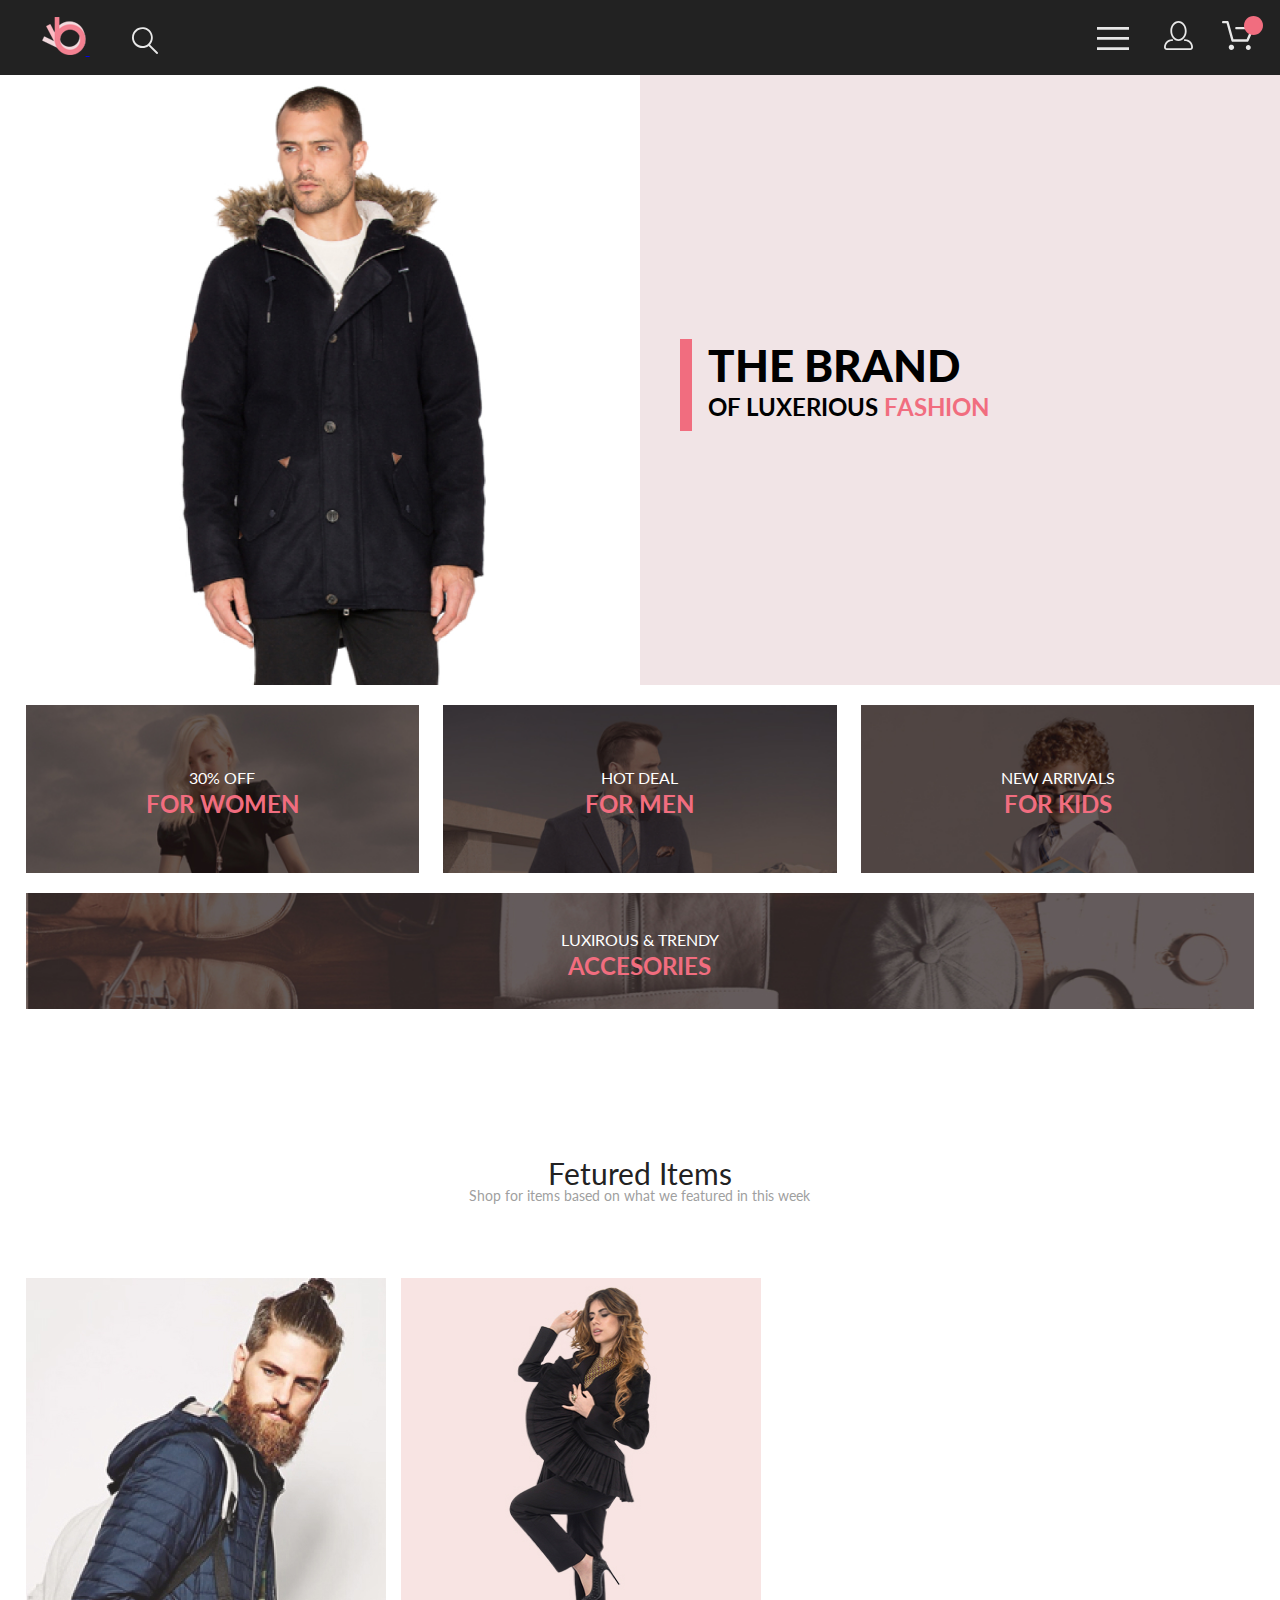
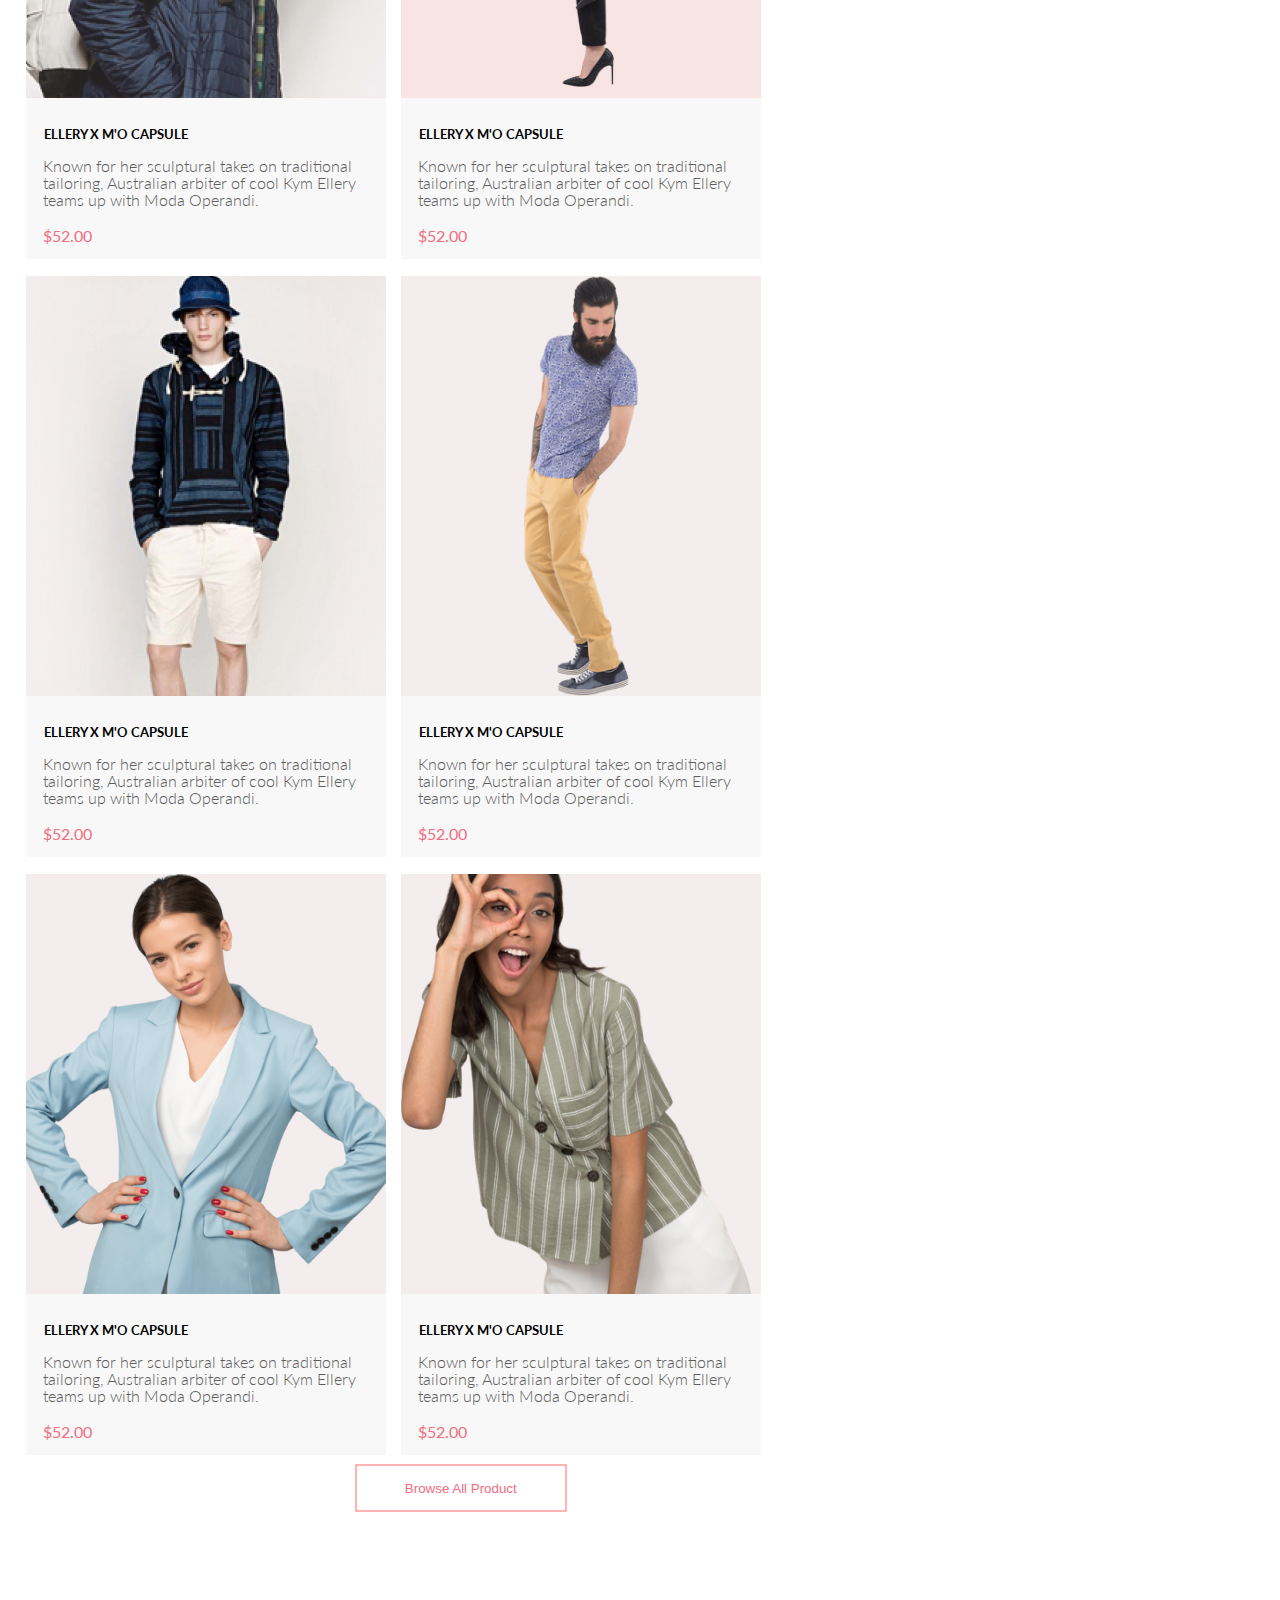
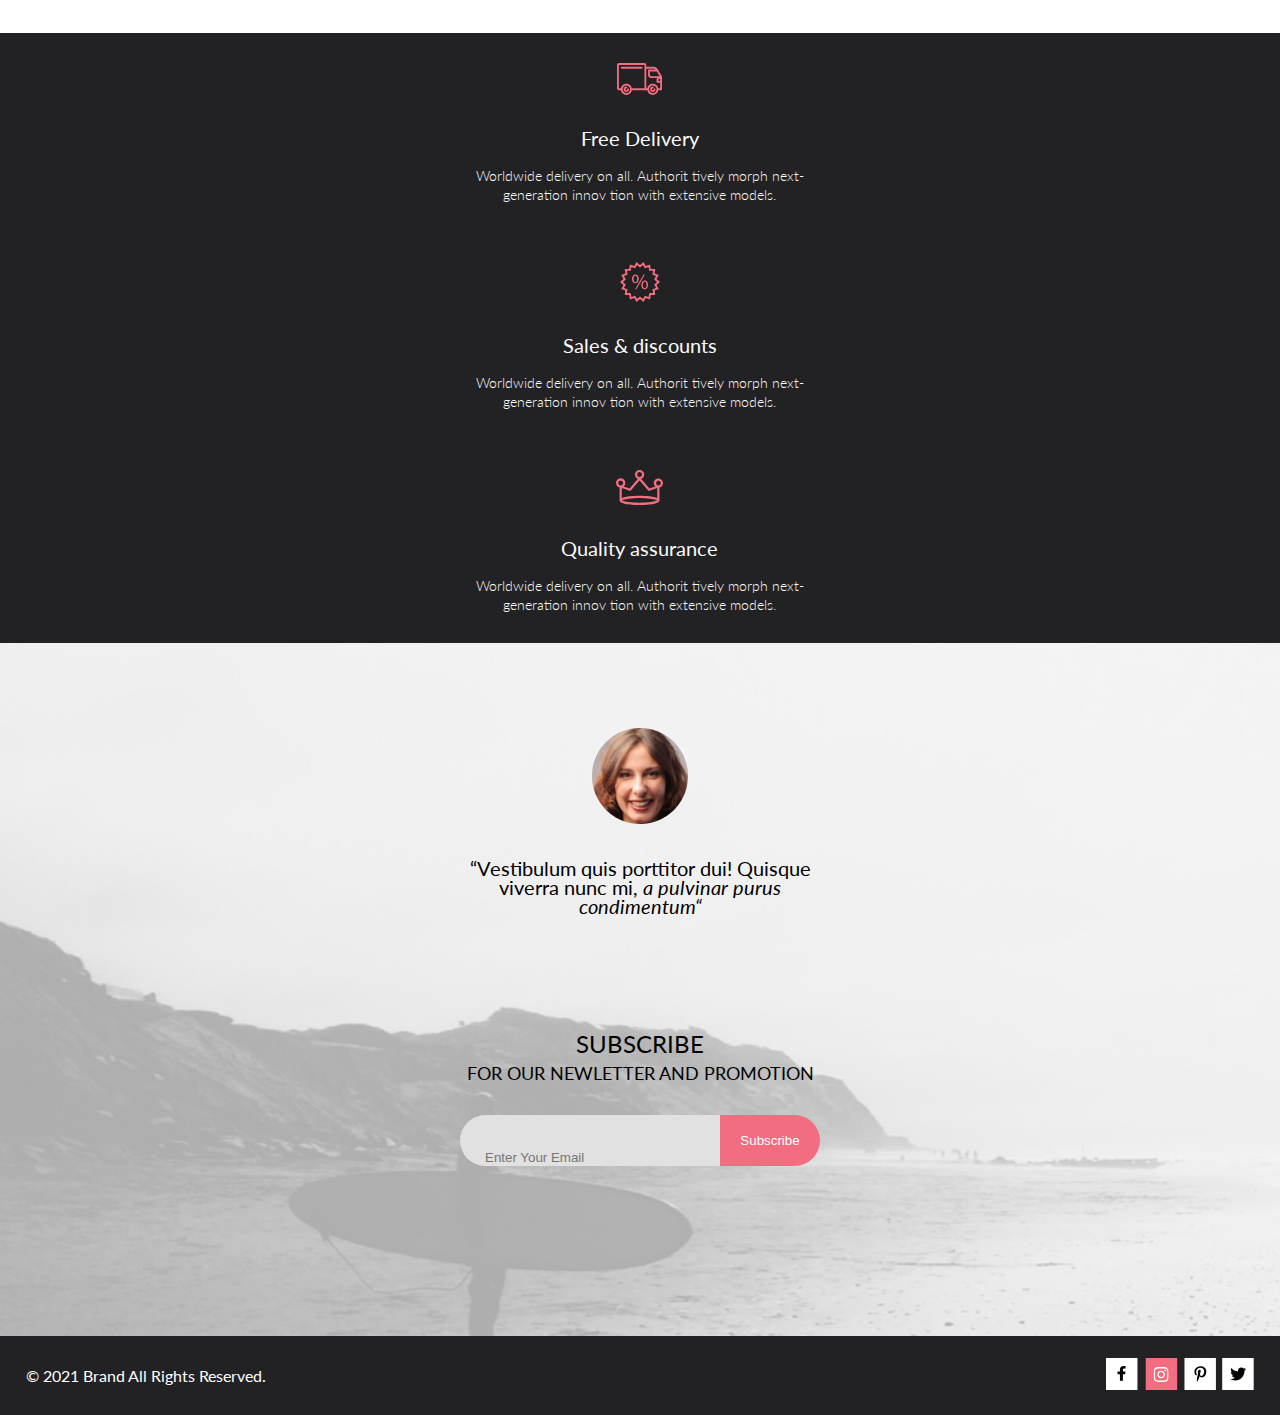
==== commit 36549c8d: "проверила в валидаторе и на ошибки бэма" ====
--- a/index.html
+++ b/index.html
@@ -118,22 +118,22 @@
             <ul class="offers__list">
                 <li class="offers__item offers__item--women">
                     <h3 class="offers__subtitle">
-                        <p class="offers__title">30% off</p>for women
+                        <span class="offers__title">30% off</span><br>for women
                     </h3>
                 </li>
                 <li class="offers__item offers__item--men">
                     <h3 class="offers__subtitle">
-                        <p class="offers__title">hot deal</p>for men
+                        <span class="offers__title">hot deal</span><br>for men
                     </h3>
                 </li>
                 <li class="offers__item offers__item--kids">
                     <h3 class="offers__subtitle">
-                        <p class="offers__title">new arrivals</p>for kids
+                        <span class="offers__title">new arrivals</span><br>for kids
                     </h3>
                 </li>
                 <li class="offers__item offers__item--accesories">
                     <h3 class="offers__subtitle">
-                        <p class="offers__title">luxirous & trendy</p>accesories
+                        <span class="offers__title">luxirous & trendy</span><br>accesories
                     </h3>
                 </li>
             </ul>
@@ -261,7 +261,8 @@
             <div class="container bottom__wrap">
                 <p>© 2021 Brand All Rights Reserved.</p>
                 <ul class="bottom__wrap bottom__wrap-contacts">
-                    <li><a href="#"><svg width="32" height="32" viewBox="0 0 32 32" xmlns="http://www.w3.org/2000/svg">
+                    <li><a href="#"><svg width="32" height="32" viewBox="0 0 32 32" fill="none"
+                                xmlns="http://www.w3.org/2000/svg">
                                 <path d="M31.4506 0H0V32H31.4506V0Z" fill="white" />
                                 <path
                                     d="M19.0884 16.28L19.5069 13.616H16.8902V11.8873C16.8902 11.1585 17.2557 10.4481 18.4277 10.4481H19.6172V8.17997C19.6172 8.17997 18.5377 8 17.5056 8C15.3507 8 13.9422 9.27593 13.9422 11.5857V13.616H11.5469V16.28H13.9422V22.72H16.8902V16.28H19.0884Z"
@@ -281,34 +282,24 @@
                                     </clipPath>
                                 </defs>
                             </svg></a></li>
-                    <li><a href="#"><svg width="32" height="32" viewBox="0 0 32 32" xmlns="http://www.w3.org/2000/svg">
+                    <li><a href="#">
+                            <svg width="32" height="32" viewBox="0 0 32 32" fill="none"
+                                xmlns="http://www.w3.org/2000/svg">
                                 <path d="M31.9252 0H0.474609V32H31.9252V0Z" fill="white" />
-                                <g clip-path="url(#clip0)">
-                                    <path
-                                        d="M16.7403 8.20312C13.5556 8.20312 10.4082 10.3406 10.4082 13.8C10.4082 16 11.6374 17.25 12.3823 17.25C12.6896 17.25 12.8666 16.3875 12.8666 16.1438C12.8666 15.8531 12.1309 15.2344 12.1309 14.025C12.1309 11.5125 14.0305 9.73125 16.4889 9.73125C18.6027 9.73125 20.1671 10.9406 20.1671 13.1625C20.1671 14.8219 19.506 17.9344 17.3642 17.9344C16.5913 17.9344 15.9302 17.3719 15.9302 16.5656C15.9302 15.3844 16.7496 14.2406 16.7496 13.0219C16.7496 10.9531 13.835 11.3281 13.835 13.8281C13.835 14.3531 13.9002 14.9344 14.133 15.4125C13.7046 17.2688 12.8293 20.0344 12.8293 21.9469C12.8293 22.5375 12.9131 23.1188 12.969 23.7094C13.0745 23.8281 13.0218 23.8156 13.1832 23.7563C14.7476 21.6 14.6917 21.1781 15.3994 18.3562C15.7812 19.0875 16.7683 19.4812 17.5505 19.4812C20.8469 19.4812 22.3275 16.2469 22.3275 13.3313C22.3275 10.2281 19.6643 8.20312 16.7403 8.20312Z"
-                                        fill="black" />
-                                </g>
-                                <defs>
-                                    <clipPath id="clip0">
-                                        <rect width="11.9193" height="16" fill="white"
-                                            transform="translate(10.4082 8)" />
-                                    </clipPath>
-                                </defs>
-                            </svg></a></li>
-                    <li><a href="#"><svg width="32" height="32" viewBox="0 0 32 32" xmlns="http://www.w3.org/2000/svg">
+                                <path
+                                    d="M16.7403 8.20312C13.5556 8.20312 10.4082 10.3406 10.4082 13.8C10.4082 16 11.6374 17.25 12.3823 17.25C12.6896 17.25 12.8666 16.3875 12.8666 16.1438C12.8666 15.8531 12.1309 15.2344 12.1309 14.025C12.1309 11.5125 14.0305 9.73125 16.4889 9.73125C18.6027 9.73125 20.1671 10.9406 20.1671 13.1625C20.1671 14.8219 19.506 17.9344 17.3642 17.9344C16.5913 17.9344 15.9302 17.3719 15.9302 16.5656C15.9302 15.3844 16.7496 14.2406 16.7496 13.0219C16.7496 10.9531 13.835 11.3281 13.835 13.8281C13.835 14.3531 13.9002 14.9344 14.133 15.4125C13.7046 17.2688 12.8293 20.0344 12.8293 21.9469C12.8293 22.5375 12.9131 23.1188 12.969 23.7094C13.0745 23.8281 13.0218 23.8156 13.1832 23.7563C14.7476 21.6 14.6917 21.1781 15.3994 18.3562C15.7812 19.0875 16.7683 19.4812 17.5505 19.4812C20.8469 19.4812 22.3275 16.2469 22.3275 13.3313C22.3275 10.2281 19.6643 8.20312 16.7403 8.20312Z"
+                                    fill="black" />
+                            </svg>
+                        </a></li>
+                    <li><a href="#">
+                            <svg width="32" height="32" viewBox="0 0 32 32" fill="none"
+                                xmlns="http://www.w3.org/2000/svg">
                                 <path d="M31.6635 0H0.212891V32H31.6635V0Z" fill="white" />
-                                <g clip-path="url(#clip0)">
-                                    <path
-                                        d="M22.417 12.7405C22.427 12.8826 22.427 13.0248 22.427 13.1669C22.427 17.5019 19.1498 22.4969 13.1599 22.4969C11.3145 22.4969 9.60022 21.9588 8.1582 21.0248C8.4204 21.0552 8.67247 21.0654 8.94475 21.0654C10.4674 21.0654 11.8691 20.5476 12.9884 19.6644C11.5565 19.6339 10.3565 18.6898 9.94305 17.3903C10.1447 17.4207 10.3464 17.441 10.5582 17.441C10.8506 17.441 11.1431 17.4004 11.4153 17.3294C9.92291 17.0248 8.80355 15.705 8.80355 14.1111V14.0705C9.23715 14.3141 9.74139 14.4664 10.2758 14.4867C9.39849 13.8979 8.82373 12.8928 8.82373 11.7557C8.82373 11.1466 8.98504 10.5882 9.26741 10.1009C10.8708 12.0908 13.2809 13.3902 15.9833 13.5324C15.9329 13.2887 15.9027 13.035 15.9027 12.7811C15.9027 10.974 17.3548 9.50195 19.1598 9.50195C20.0976 9.50195 20.9446 9.89789 21.5396 10.5375C22.2757 10.3954 22.9816 10.1212 23.6068 9.74561C23.3648 10.507 22.8505 11.1466 22.1749 11.5527C22.8304 11.4817 23.4657 11.2989 24.0505 11.0451C23.6069 11.6948 23.0522 12.2735 22.417 12.7405Z"
-                                        fill="black" />
-                                </g>
-                                <defs>
-                                    <clipPath id="clip0">
-                                        <rect width="15.8924" height="16" fill="white"
-                                            transform="translate(8.1582 8)" />
-                                    </clipPath>
-                                </defs>
-                            </svg></a></li>
+                                <path
+                                    d="M22.417 12.7405C22.427 12.8826 22.427 13.0248 22.427 13.1669C22.427 17.5019 19.1498 22.4969 13.1599 22.4969C11.3145 22.4969 9.60022 21.9588 8.1582 21.0248C8.4204 21.0552 8.67247 21.0654 8.94475 21.0654C10.4674 21.0654 11.8691 20.5476 12.9884 19.6644C11.5565 19.6339 10.3565 18.6898 9.94305 17.3903C10.1447 17.4207 10.3464 17.441 10.5582 17.441C10.8506 17.441 11.1431 17.4004 11.4153 17.3294C9.92291 17.0248 8.80355 15.705 8.80355 14.1111V14.0705C9.23715 14.3141 9.74139 14.4664 10.2758 14.4867C9.39849 13.8979 8.82373 12.8928 8.82373 11.7557C8.82373 11.1466 8.98504 10.5882 9.26741 10.1009C10.8708 12.0908 13.2809 13.3902 15.9833 13.5324C15.9329 13.2887 15.9027 13.035 15.9027 12.7811C15.9027 10.974 17.3548 9.50195 19.1598 9.50195C20.0976 9.50195 20.9446 9.89789 21.5396 10.5375C22.2757 10.3954 22.9816 10.1212 23.6068 9.74561C23.3648 10.507 22.8505 11.1466 22.1749 11.5527C22.8304 11.4817 23.4657 11.2989 24.0505 11.0451C23.6069 11.6948 23.0522 12.2735 22.417 12.7405Z"
+                                    fill="black" />
+                            </svg>
+                        </a></li>
                 </ul>
             </div>
         </div>
--- a/CSS/style.css
+++ b/CSS/style.css
@@ -1131,6 +1131,18 @@
   z-index: 3;
 }
 
+.cart {
+  display: -webkit-box;
+  display: -ms-flexbox;
+  display: flex;
+}
+
+.cart__products {
+  width: 652px;
+  height: auto;
+  margin-bottom: 128px;
+}
+
 .cart__item {
   display: -webkit-box;
   display: -ms-flexbox;
@@ -1206,4 +1218,153 @@
   font-weight: 400;
   font-style: normal;
 }
+
+.cart__btn {
+  display: -webkit-box;
+  display: -ms-flexbox;
+  display: flex;
+  -webkit-box-pack: justify;
+      -ms-flex-pack: justify;
+          justify-content: space-between;
+  padding: 33px 0 0;
+}
+
+.cart__btn__item {
+  width: 235px;
+  height: 50px;
+  border: 1px solid #A4A4A4;
+  text-align: center;
+  text-decoration: none;
+  text-transform: uppercase;
+  color: black;
+  font-size: 14px;
+  line-height: 17px;
+  font-weight: 300;
+  font-style: normal;
+  padding-top: 16px;
+  -webkit-box-sizing: border-box;
+          box-sizing: border-box;
+}
+
+.cart__adress {
+  margin: 0 0 0 128px;
+  width: 360px;
+  height: auto;
+}
+
+.cart__adress .adress-form {
+  display: -webkit-box;
+  display: -ms-flexbox;
+  display: flex;
+  -webkit-box-orient: vertical;
+  -webkit-box-direction: normal;
+      -ms-flex-direction: column;
+          flex-direction: column;
+}
+
+.cart__adress .adress-form__title {
+  text-transform: uppercase;
+  font-size: 16px;
+  line-height: 19px;
+  font-weight: 300;
+  font-style: normal;
+  margin-bottom: 21px;
+}
+
+.cart__adress .adress-form__input {
+  border: 1px solid #A4A4A4;
+  width: auto;
+  height: 44px;
+  margin-bottom: 21px;
+}
+
+.cart__adress .adress-form ::-webkit-input-placeholder {
+  margin: 13px 0 0 17px;
+  font-size: 13px;
+  line-height: 16px;
+  font-weight: 300;
+  font-style: normal;
+  color: #B1B1B1;
+}
+
+.cart__adress .adress-form__btn {
+  width: 101px;
+  height: 34px;
+  font-size: 11px;
+  line-height: 13px;
+  font-weight: 300;
+  font-style: normal;
+  border: 1px solid #A4A4A4;
+  text-transform: uppercase;
+  color: #4A4A4A;
+  background-color: white;
+  margin-bottom: 58px;
+}
+
+.cart__price {
+  width: 360px;
+  height: 214px;
+  background-color: #F5F3F3;
+  text-transform: uppercase;
+  position: relative;
+}
+
+.cart__price__wrap {
+  display: -webkit-box;
+  display: -ms-flexbox;
+  display: flex;
+  -webkit-box-pack: end;
+      -ms-flex-pack: end;
+          justify-content: flex-end;
+}
+
+.cart__price__text {
+  margin: 39px 34px 0 0;
+  font-size: 11px;
+  line-height: 13px;
+  font-weight: 400;
+  font-style: normal;
+  color: #4A4A4A;
+}
+
+.cart__price__text__2 {
+  margin: 12px 34px 0 0;
+  font-size: 16px;
+  line-height: 19px;
+  font-weight: 300;
+  font-style: normal;
+}
+
+.cart__price__text__2__price {
+  color: #F16D7F;
+  font-size: 16px;
+  line-height: 19px;
+  font-weight: 700;
+  font-style: normal;
+}
+
+.cart__price__btn {
+  width: 273px;
+  height: 50px;
+  background-color: #F16D7F;
+  border: none;
+  text-transform: uppercase;
+  color: white;
+  font-size: 16px;
+  line-height: 19px;
+  font-weight: 300;
+  font-style: normal;
+  position: absolute;
+  left: 50%;
+  top: 147px;
+  -webkit-transform: translate(-50%, -50%);
+          transform: translate(-50%, -50%);
+}
+
+.cart__price .line {
+  width: 271px;
+  height: 0px;
+  border: 1px solid #E2E2E2;
+  margin: 21px 0 17px 43px;
+}
 /*# sourceMappingURL=style.css.map */